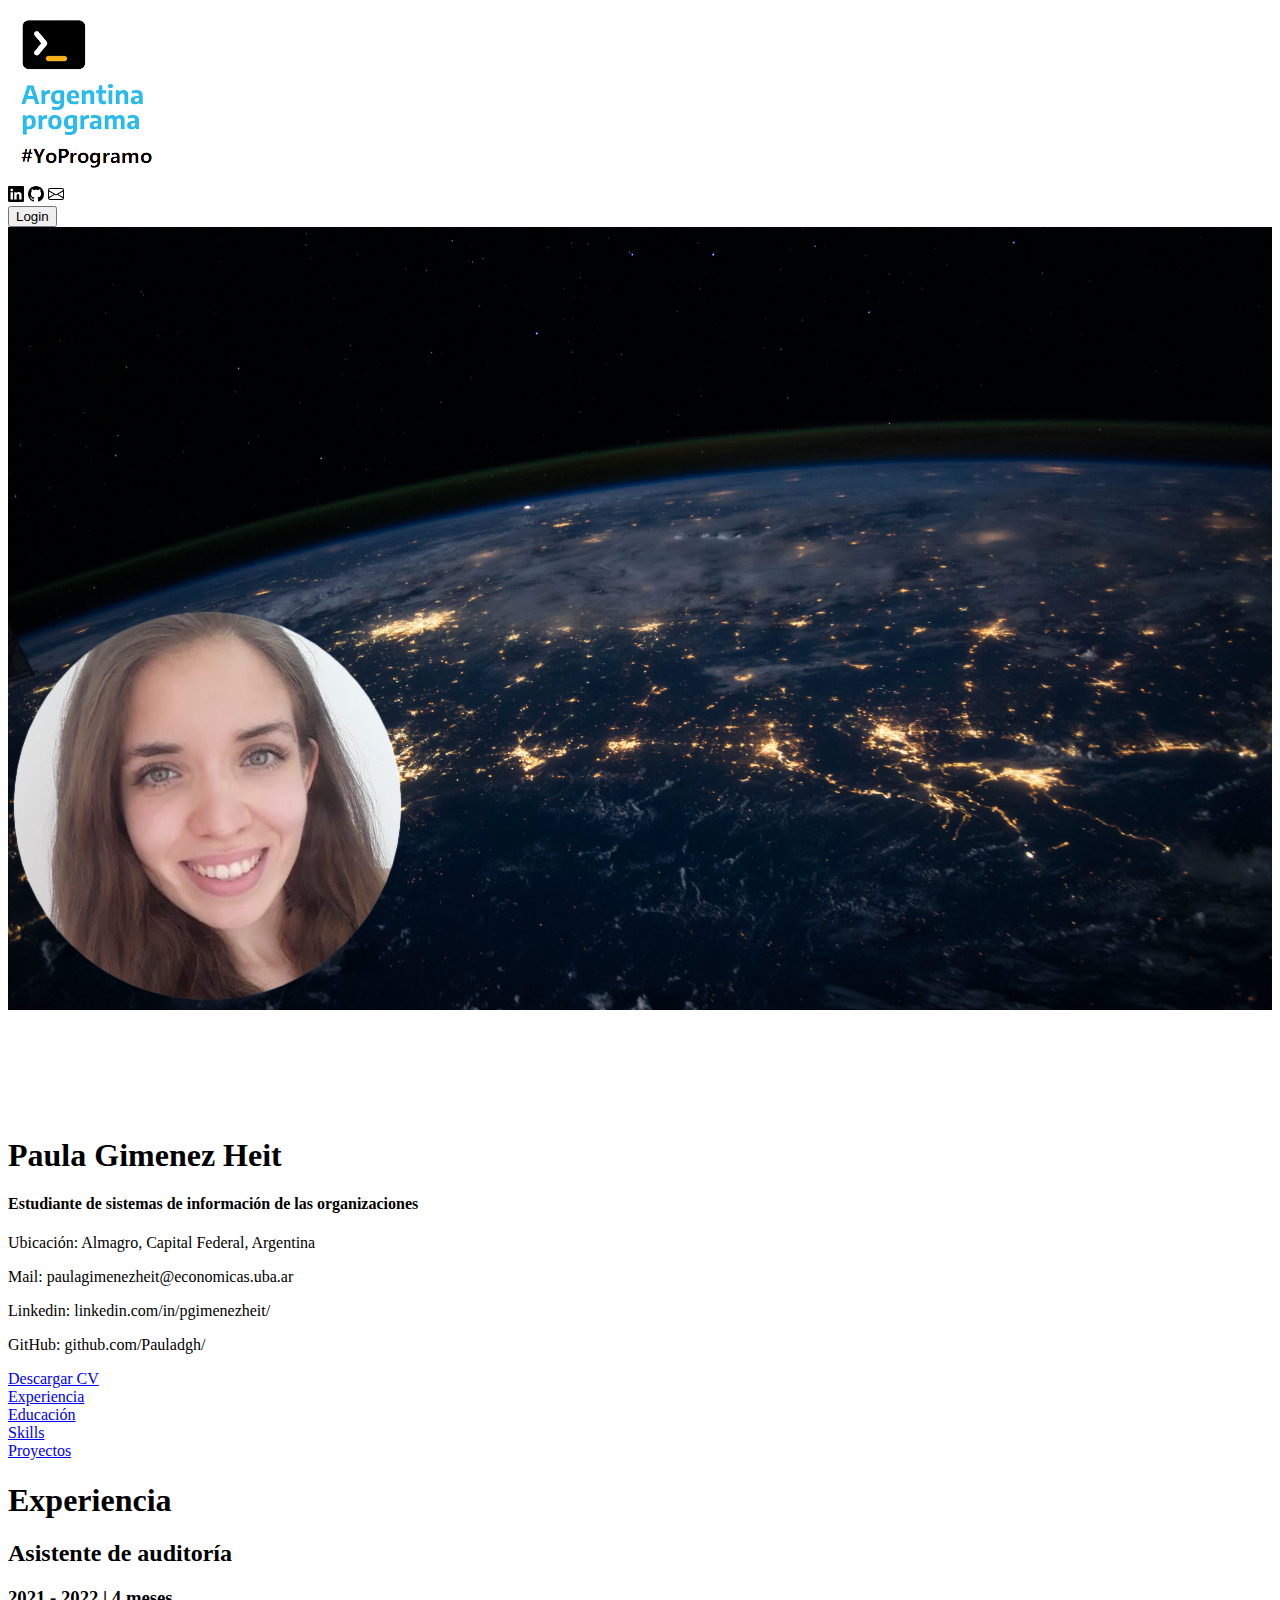
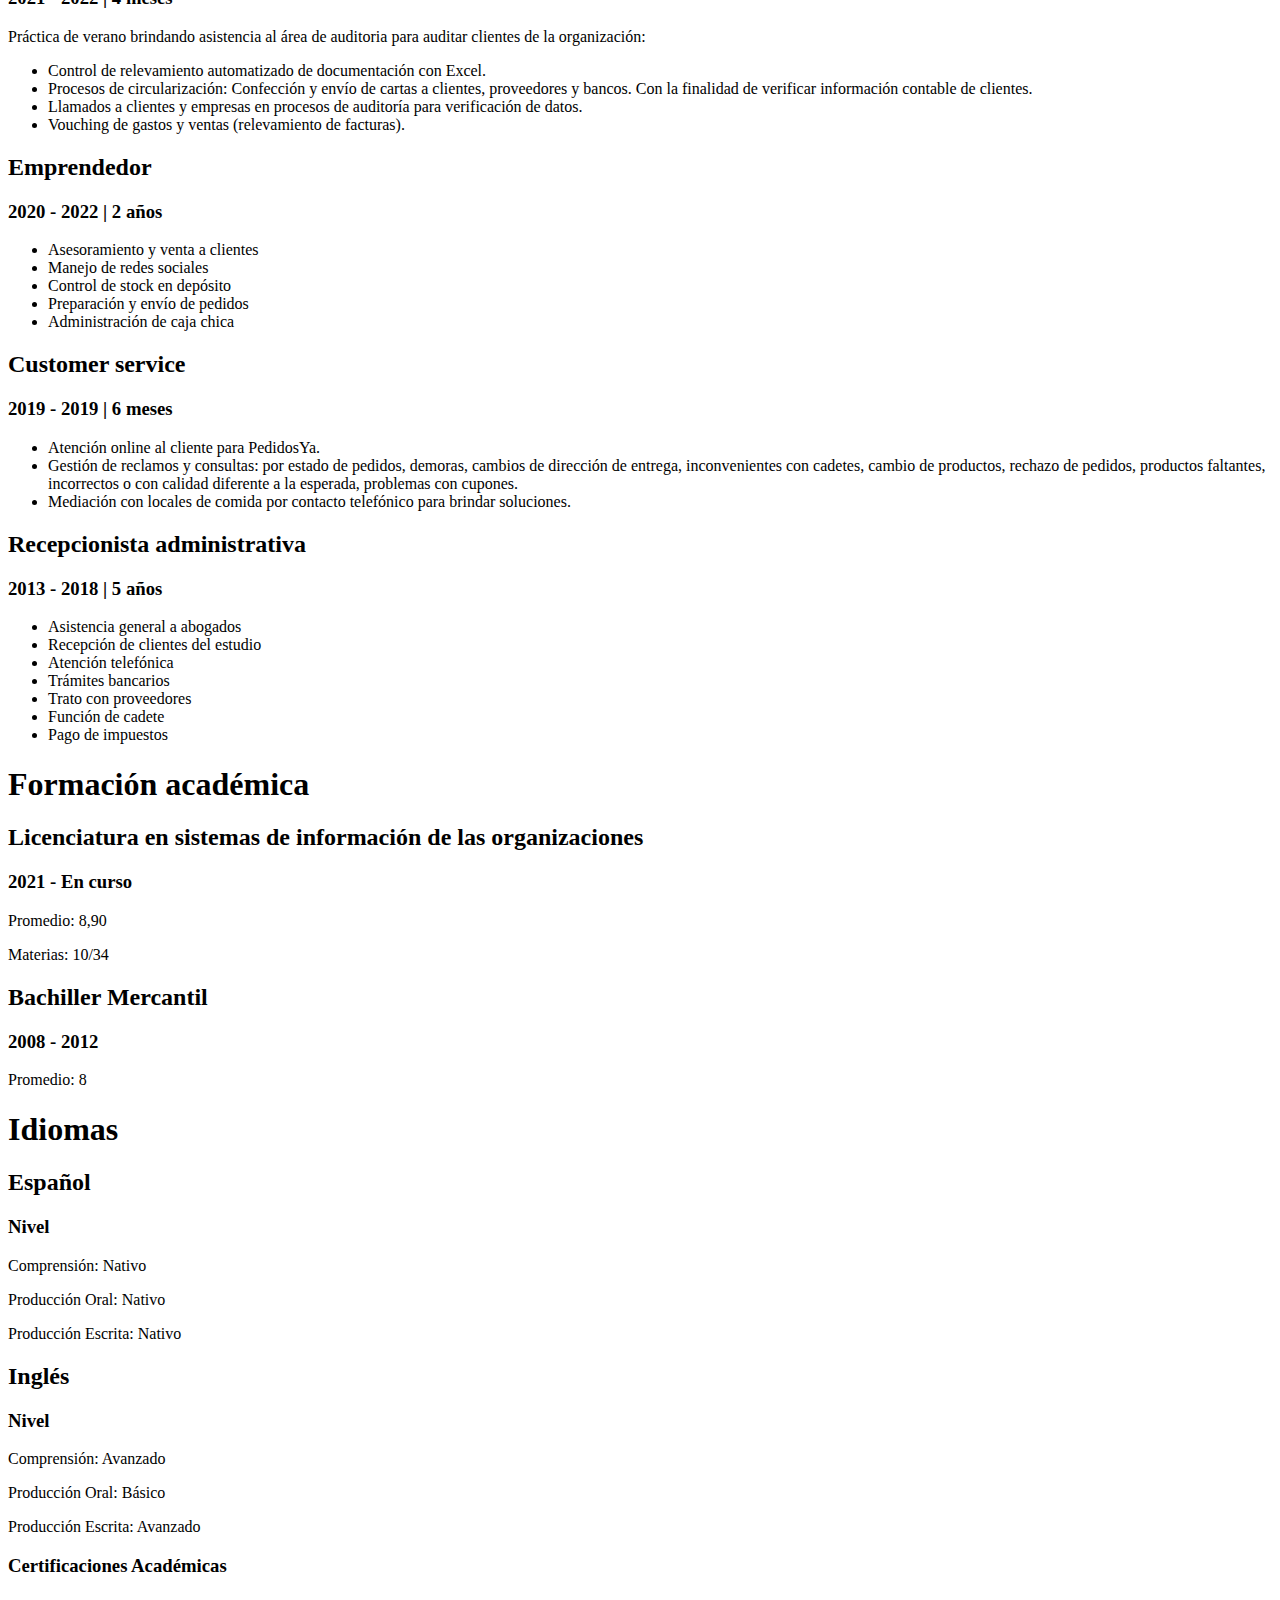
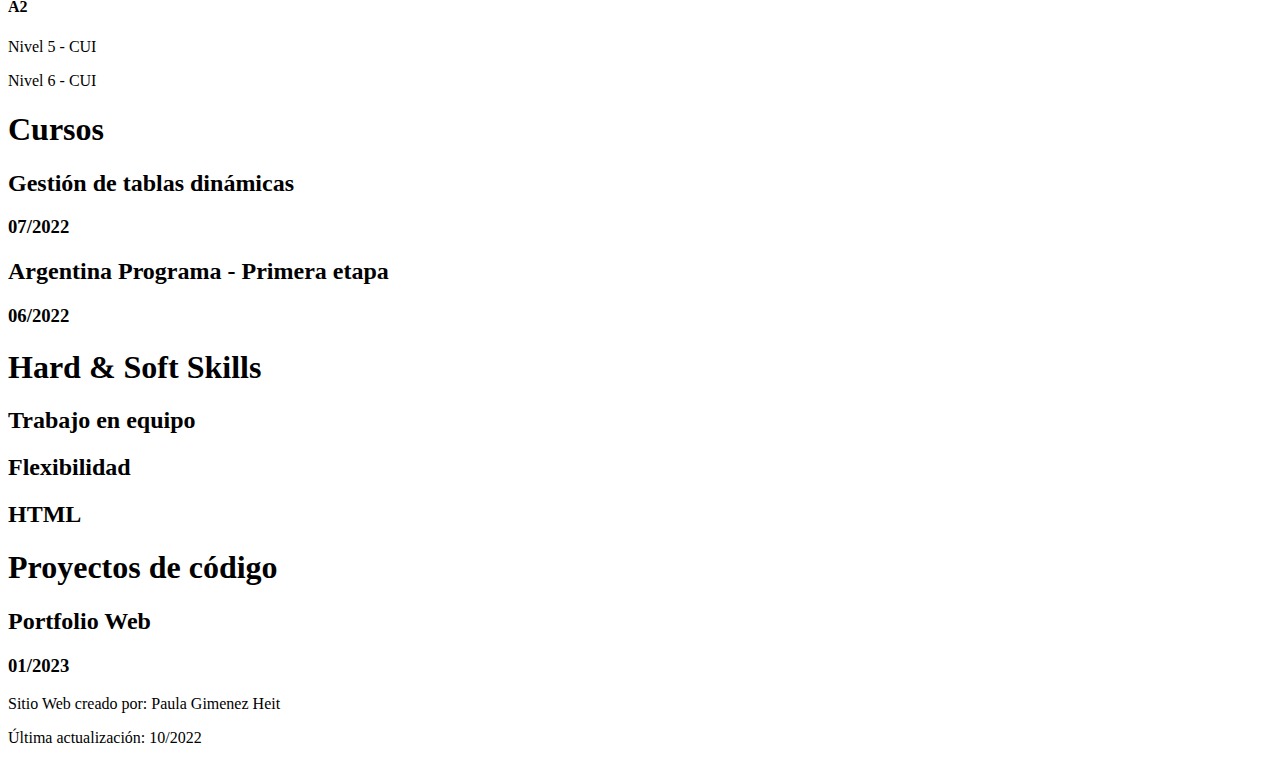
==== portfolio-frontEnd/index.html @ ee518eca "agreguÃe mas imagenes y orden" ====
<!DOCTYPE html>
<html lang="es">
    <head>
        <meta charset="UTF-8">
        <meta http-equiv="X-UA-Compatible" content="IE=edge">
        <meta name="viewport" content="width=device-width, initial-scale=1.0">
        <link href="https://cdn.jsdelivr.net/npm/bootstrap@5.1.3/dist/css/bootstrap.min.css" rel="stylesheet" integrity="sha384-1BmE4kWBq78iYhFldvKuhfTAU6auU8tT94WrHftjDbrCEXSU1oBoqyl2QvZ6jIW3" crossorigin="anonymous">
        <script src="https://cdn.jsdelivr.net/npm/bootstrap@5.1.3/dist/js/bootstrap.bundle.min.js" integrity="sha384-ka7Sk0Gln4gmtz2MlQnikT1wXgYsOg+OMhuP+IlRH9sENBO0LRn5q+8nbTov4+1p" crossorigin="anonymous"></script>
        <link rel="stylesheet" type="text/css" href="/portfolio-frontEnd/css/styles.css">
        <title>Paula Gimenez Heit</title>
    </head>
    <body>
        <header>
            <div class="container-fluid">
                <div class="row">
                    <div class="col-1"><img class="img-fluid" src="/portfolio-frontEnd/img/logoArgentinaPrograma.png" alt="logoArgentinaPrograma"></div>
                    <div class="col-9"></div>
                    <div class="col-1">
                        <a href="https://www.linkedin.com/in/pgimenezheit/"><img class="img-fluid" src="/portfolio-frontEnd/img/linkedinlogo.svg" alt="linkedinLogo"></a>
                        <a href="https://github.com/Pauladgh"><img class="img-fluid" src="/portfolio-frontEnd/img/githubLogo.svg" alt="githubLogo"></a>
                        <a href="mailto:paulagimenezheit@economicas.uba.ar"><img class="img-fluid" src="/portfolio-frontEnd/img/mailLogo.svg" alt="mailLogo"></a>
                    </div>
                    <div class="col-1"><button type="button" class="btn btn-outline-dark">Login</button></div>
                </div>
            </div>
            <div class="container-fluid" id="fondoDelHeader">
                <div class="row">
                    <div class="col-2"><img class="img-fluid" src="/portfolio-frontEnd/img/paulaGimenezHeitfotoDePerfil.png" alt="paulaGimenezHeitfotoDePerfil"></div>
                </div>
            </div>
            <div class="container-fluid">
                <div class="row">
                    <div class="col-2"><h1>Paula Gimenez Heit</h1></div>
                    <div class="col">
                            <h4>Estudiante de sistemas de información de las organizaciones</h4>
                            <p>Ubicación: Almagro, Capital Federal, Argentina</p>
                            <p>Mail: paulagimenezheit@economicas.uba.ar</p>
                            <p>Linkedin: linkedin.com/in/pgimenezheit/</p>
                            <p>GitHub: github.com/Pauladgh/</p> 
                            <a href="/portfolio-frontEnd/files/CV IT - Paula Gimenez Heit.pdf" target="_blank"> Descargar CV</a> 
                    </div>
                </div>
            </div>
        </header>
        <nav>
            <div class="container-fluid">
                <div class="row">
                    <div class="col"><a href="index.html#experiencia">Experiencia</a></div>
                    <div class="col"><a href="index.html#educacion">Educación</a></div>
                    <div class="col"><a href="index.html#skills">Skills</a></div>
                    <div class="col"><a href="index.html#proyectos">Proyectos</a></div>        
                </div>
            </div>
        </nav>
        <section>
            <div id="experiencia">
                <h1>Experiencia</h1>
                <article>
                    <h2>Asistente de auditoría</h2>
                    <h3>2021 - 2022 | 4 meses</h3>
                    <p>Práctica de verano brindando asistencia al área de auditoria para auditar clientes de la organización:
                    <ul>
                    <li>Control de relevamiento automatizado de documentación con Excel.</li> 
                    <li>Procesos de circularización: Confección y envío de cartas a clientes, proveedores y bancos. Con la finalidad de verificar información contable de clientes.</li>
                    <li>Llamados a clientes y empresas en procesos de auditoría para verificación de datos.</li> 
                    <li>Vouching de gastos y ventas (relevamiento de facturas).</li> 
                    </ul>
                    </p>
                </article>
                <article>
                    <h2>Emprendedor</h2>
                    <h3>2020 - 2022 | 2 años</h3>
                    <p>
                    <ul>
                        <li>Asesoramiento y venta a clientes</li>
                        <li>Manejo de redes sociales</li>
                        <li>Control de stock en depósito</li>
                        <li>Preparación y envío de pedidos</li>
                        <li>Administración de caja chica</li>
                    </ul>
                    </p>
                </article>
                <article>
                    <h2>Customer service</h2>
                    <h3>2019 - 2019 | 6 meses</h3>
                    <p>
                    <ul>
                        <li>Atención online al cliente para PedidosYa. </li> 
                        <li>Gestión de reclamos y consultas: por estado de pedidos, demoras, cambios de dirección de entrega, inconvenientes con cadetes, cambio de productos, rechazo de pedidos, productos faltantes, incorrectos o con calidad diferente a la esperada, problemas con cupones. </li>
                        <li>Mediación con locales de comida por contacto telefónico para brindar soluciones.</li>
                    </ul>
                    </p>
                </article>
                <article>
                    <h2>Recepcionista administrativa</h2>
                    <h3>2013 - 2018 | 5 años</h3>
                    <p>
                    <ul>
                        <li>Asistencia general a abogados</li>
                        <li>Recepción de clientes del estudio</li>
                        <li>Atención telefónica</li>
                        <li>Trámites bancarios</li>
                        <li>Trato con proveedores</li>
                        <li>Función de cadete</li>
                        <li>Pago de impuestos</li>
                    </ul>
                    </p>
                </article>
            </div>
            <div id="educacion">
                <h1>Formación académica</h1>
                    <article>
                        <h2>Licenciatura en sistemas de información de las organizaciones</h2>
                            <h3>2021 - En curso</h3>
                            <p>Promedio: 8,90</p>
                            <p>Materias: 10/34</p>
                    </article>
                    <article>
                        <h2>Bachiller Mercantil</h2>
                            <h3>2008 - 2012</h3>
                            <p>Promedio: 8</p>
                    </article>
                <h1>Idiomas</h1>
                    <article>
                        <h2>Español</h2>
                            <h3>Nivel</h3>
                                <p>Comprensión: Nativo</p>
                                <p>Producción Oral: Nativo</p>
                                <p>Producción Escrita: Nativo</p>
                    </article>
                    <article>
                        <h2>Inglés</h2>
                            <h3>Nivel</h3>
                                <p>Comprensión: Avanzado</p>
                                <p>Producción Oral: Básico</p>
                                <p>Producción Escrita: Avanzado</p>
                            <h3>Certificaciones Académicas</h3>
                                <h4>A2</h4>
                                <p>Nivel 5 - CUI</p>
                                <p>Nivel 6 - CUI</p>
                    </article>
                <h1>Cursos</h1>
                    <article>
                        <h2>Gestión de tablas dinámicas</h2>
                        <h3>07/2022</h3>
                    </article>
                    <article>
                        <h2>Argentina Programa - Primera etapa</h2>
                        <h3>06/2022</h3>
                    </article>
            </div>
            <div id="skills">
                <h1>Hard & Soft Skills</h1>
                <article>
                    <h2>Trabajo en equipo</h2>
                    <h2>Flexibilidad</h2>
                    <h2>HTML</h2>
                </article>
            </div>
            <div id="proyectos">
                    <h1>Proyectos de código</h1>
                    <article>
                        <h2>Portfolio Web</h2>
                        <h3>01/2023</h3>
                    </article>
            </div>
        </section>
        <footer>
            <p>Sitio Web creado por: Paula Gimenez Heit</p>
            <p>Última actualización: 10/2022</p>
        </footer>
    </body>
</html>
---- portfolio-frontEnd/css/styles.css ----
#fondoDelHeader {
    background-image: url("/portfolio-frontEnd/img/fondoDeCabecera.jpg");
    background-size: cover;
    background-repeat: no-repeat;
    background-position: 0%;
    padding-top: 30%;
    margin-bottom: 10%;
}
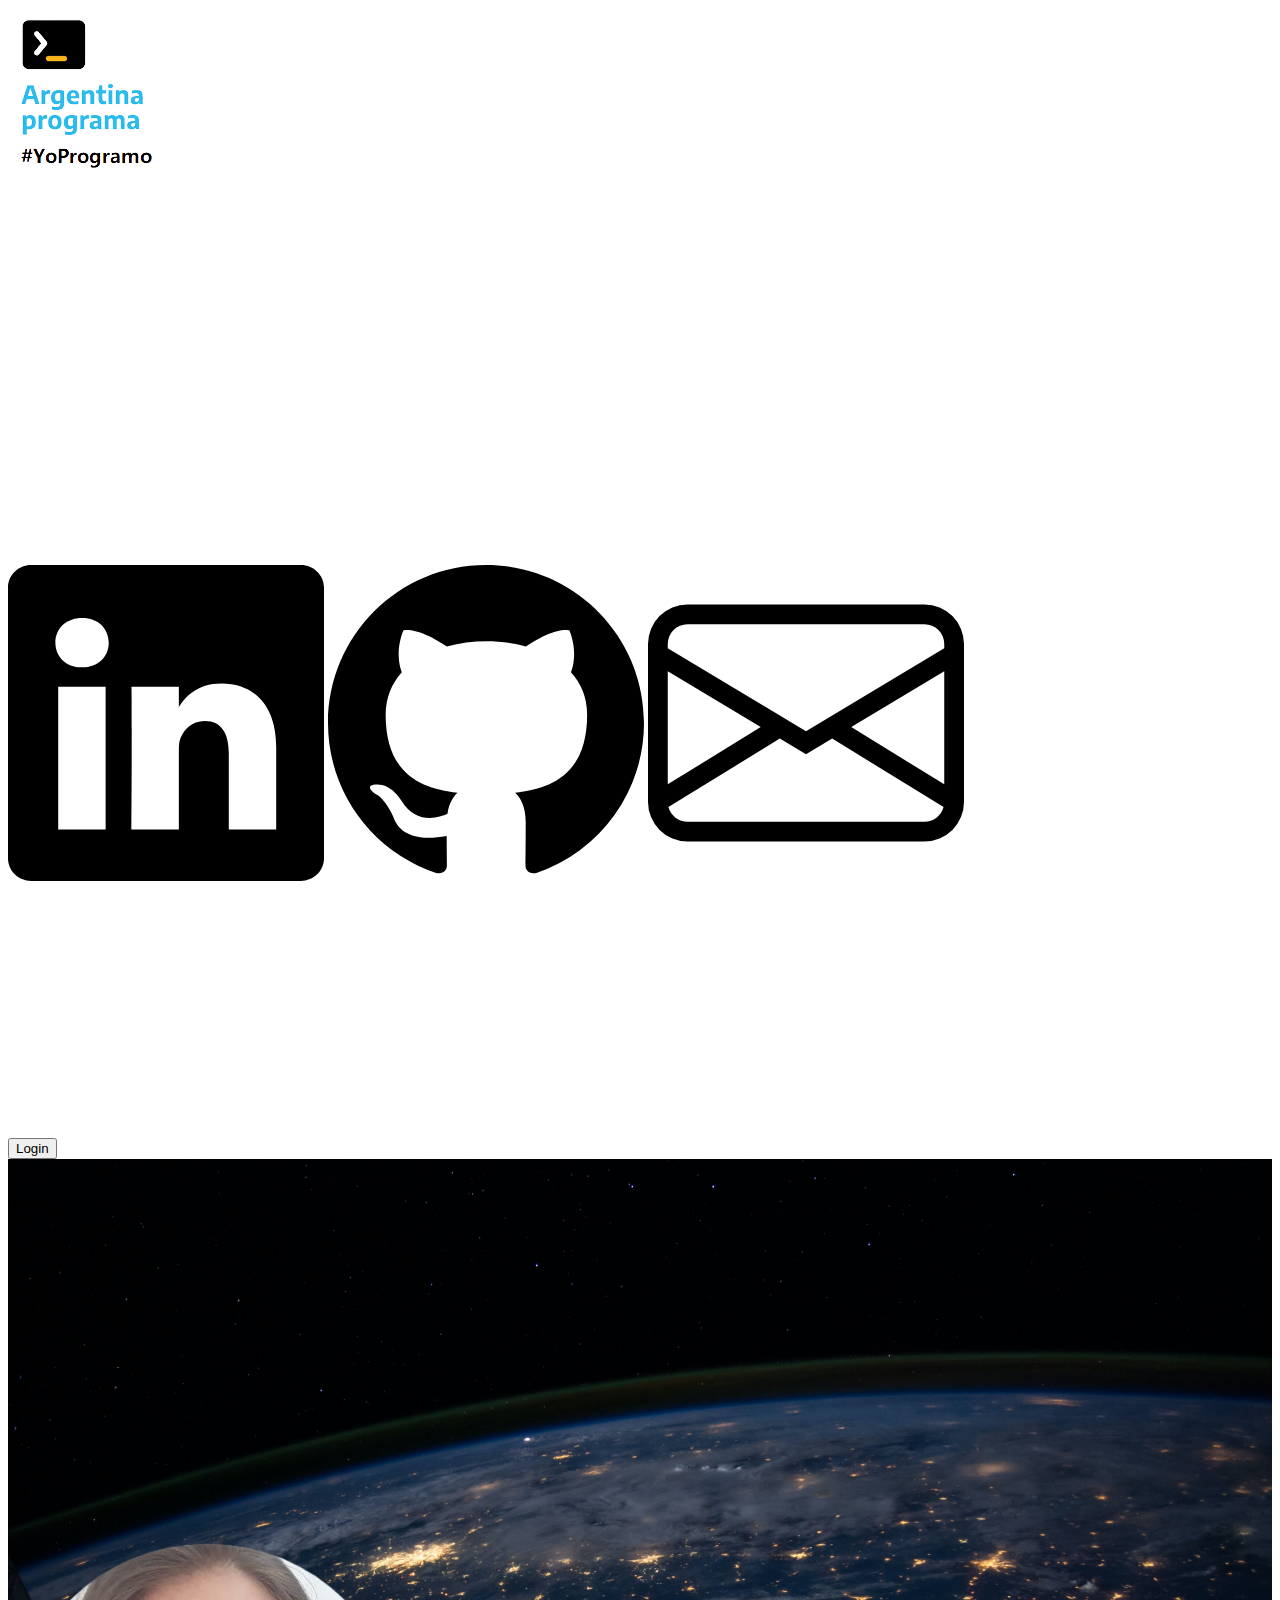
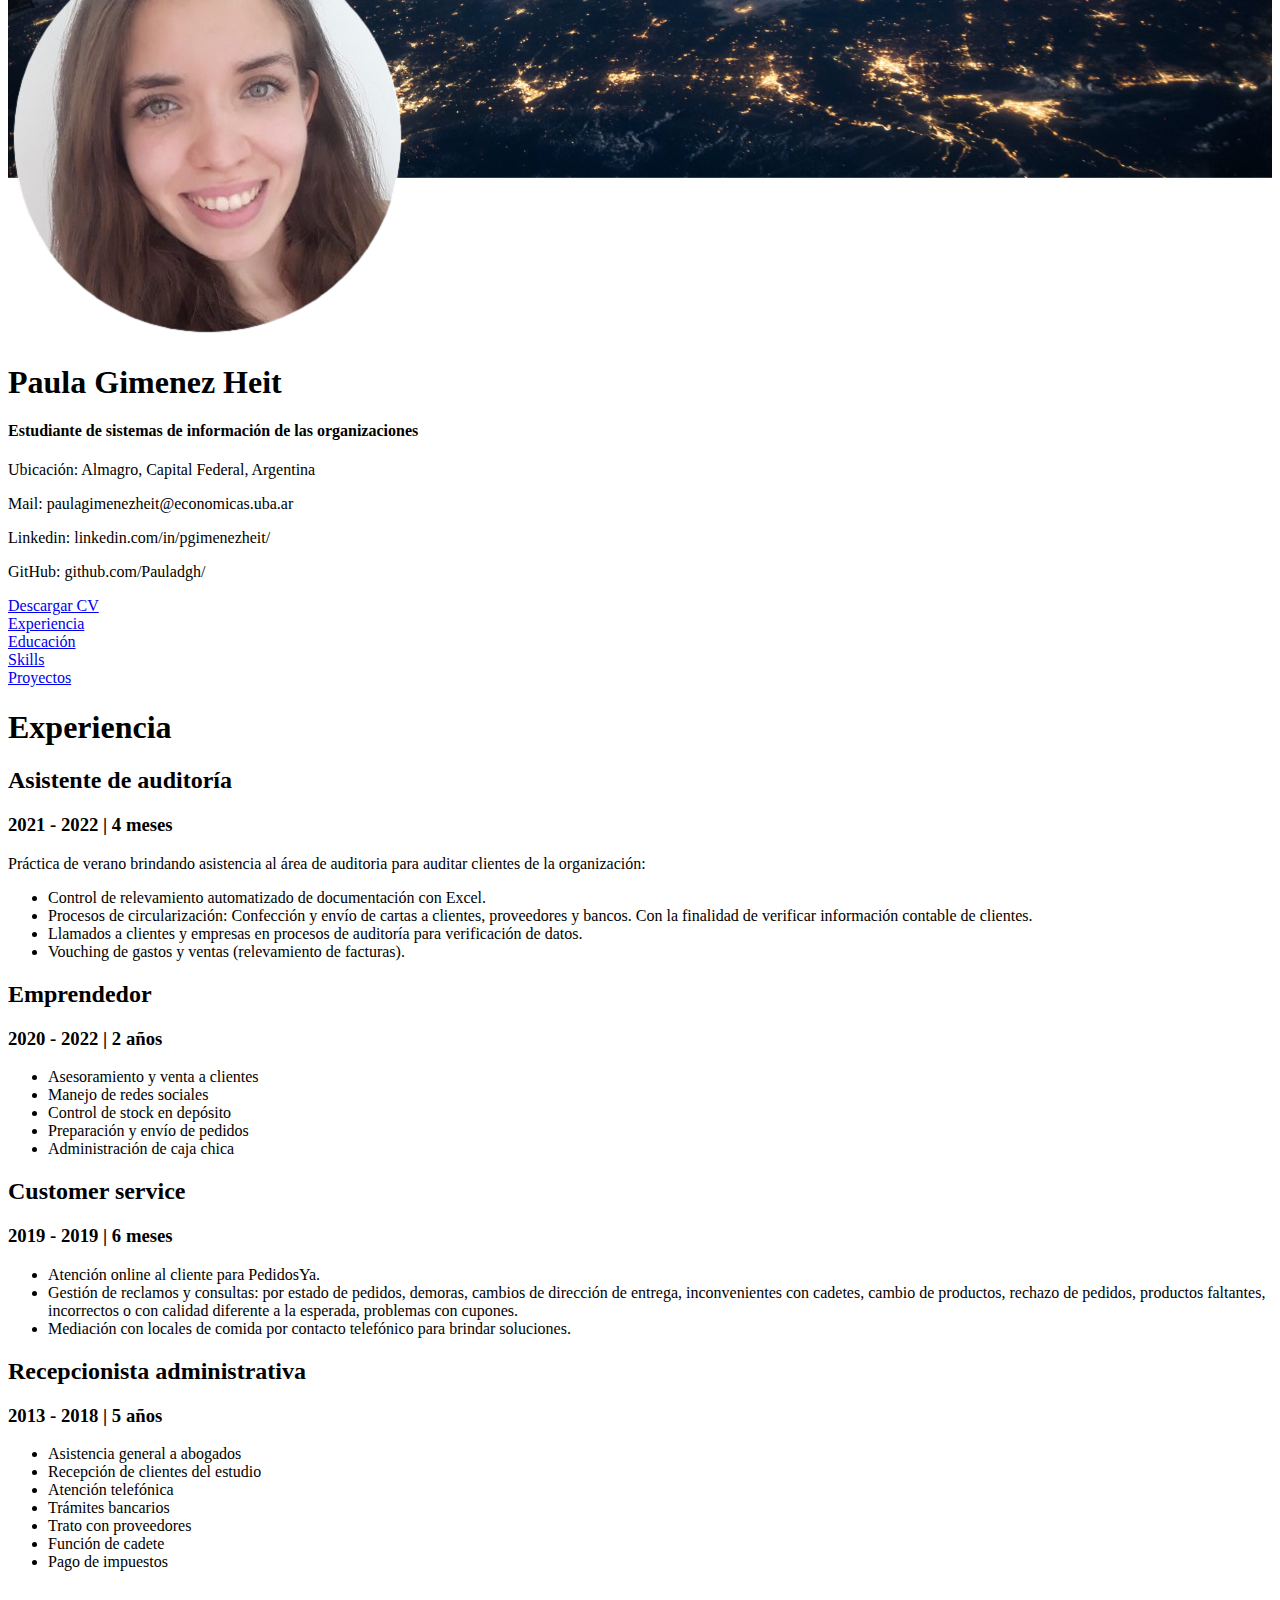
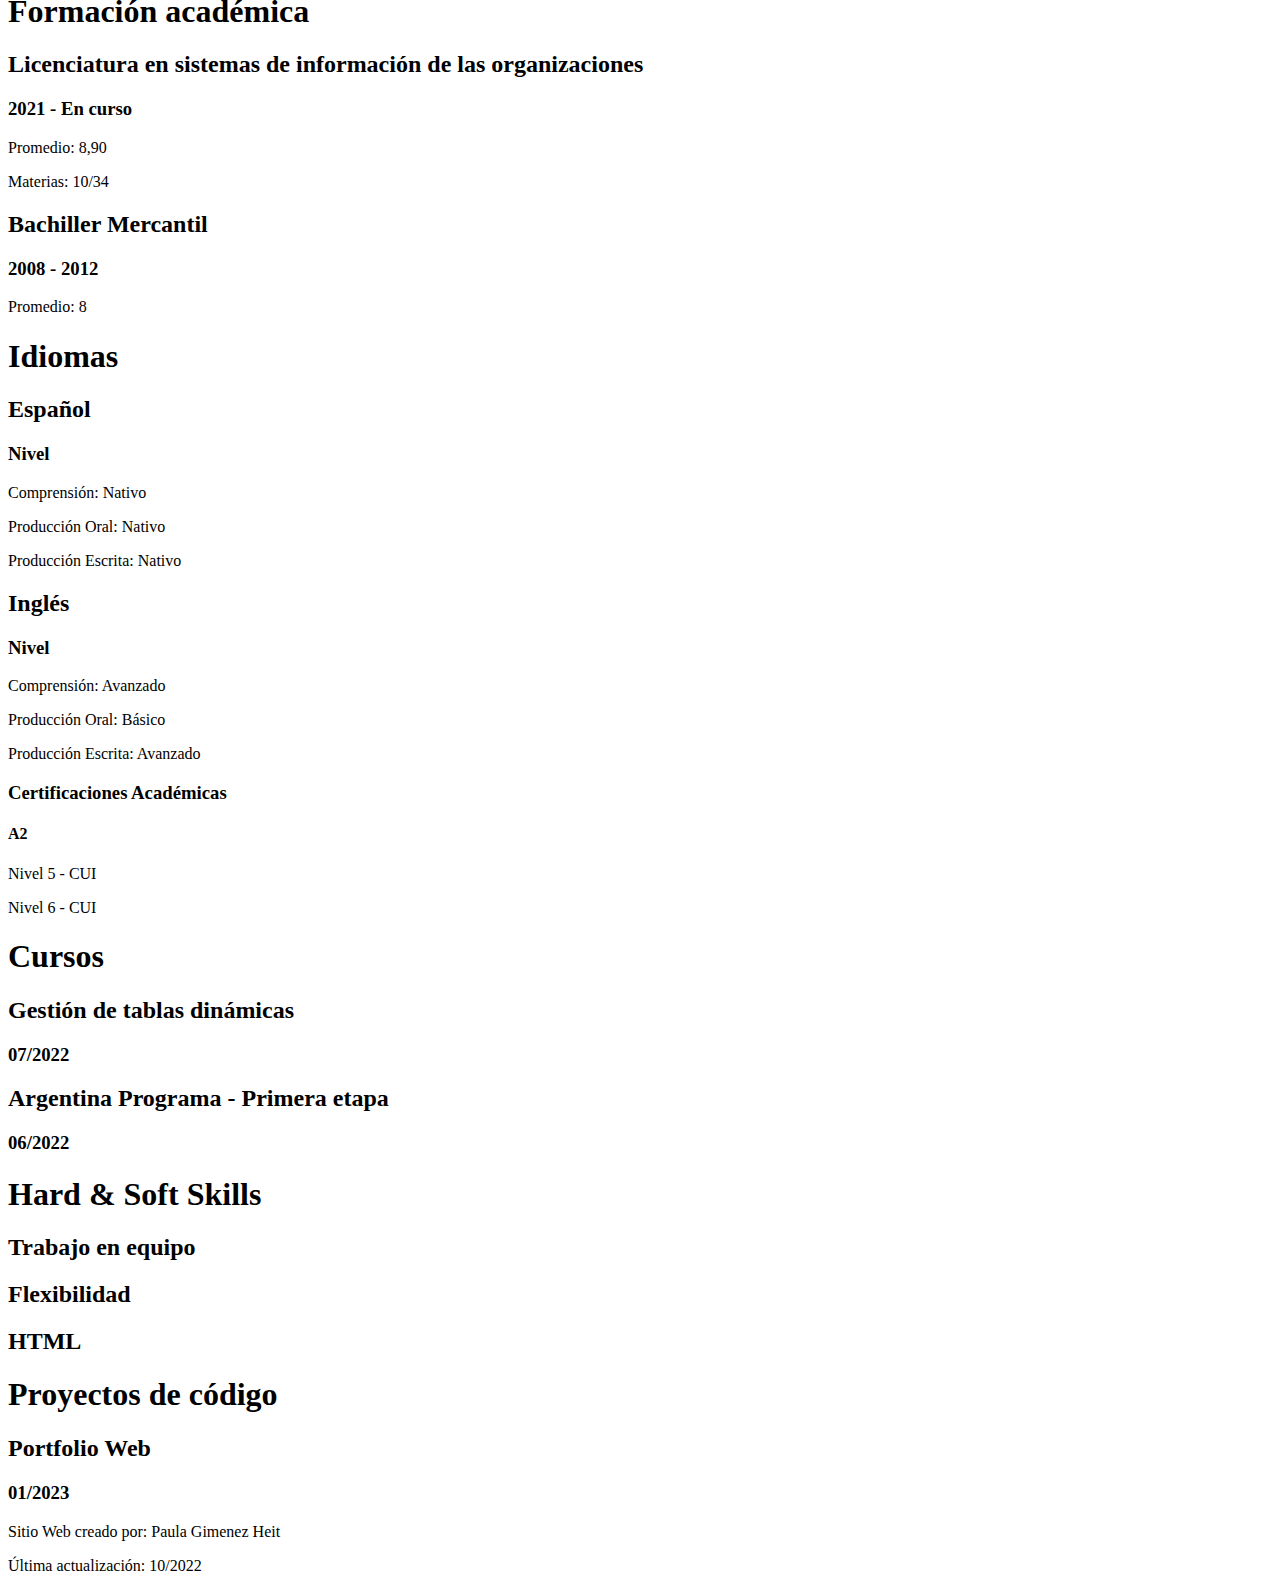
==== commit 8c6e0866: "acomodÃe iconos header" ====
--- a/portfolio-frontEnd/index.html
+++ b/portfolio-frontEnd/index.html
@@ -16,11 +16,11 @@
                     <div class="col-1"><img class="img-fluid" src="/portfolio-frontEnd/img/logoArgentinaPrograma.png" alt="logoArgentinaPrograma"></div>
                     <div class="col-9"></div>
                     <div class="col-1">
-                        <a href="https://www.linkedin.com/in/pgimenezheit/"><img class="img-fluid" src="/portfolio-frontEnd/img/linkedinlogo.svg" alt="linkedinLogo"></a>
-                        <a href="https://github.com/Pauladgh"><img class="img-fluid" src="/portfolio-frontEnd/img/githubLogo.svg" alt="githubLogo"></a>
-                        <a href="mailto:paulagimenezheit@economicas.uba.ar"><img class="img-fluid" src="/portfolio-frontEnd/img/mailLogo.svg" alt="mailLogo"></a>
+                        <a href="https://www.linkedin.com/in/pgimenezheit/"><img class="icono" src="/portfolio-frontEnd/img/linkedinlogo.svg" alt="linkedinLogo"></a>
+                        <a href="https://github.com/Pauladgh"><img class="icono" src="/portfolio-frontEnd/img/githubLogo.svg" alt="githubLogo"></a>
+                        <a href="mailto:paulagimenezheit@economicas.uba.ar"><img class="icono" src="/portfolio-frontEnd/img/mailLogo.svg" alt="mailLogo"></a>
                     </div>
-                    <div class="col-1"><button type="button" class="btn btn-outline-dark">Login</button></div>
+                    <div class="col-1"><button type="button" class="btn btn-outline-dark" id="botonlogin">Login</button></div>
                 </div>
             </div>
             <div class="container-fluid" id="fondoDelHeader">
@@ -37,7 +37,7 @@
                             <p>Mail: paulagimenezheit@economicas.uba.ar</p>
                             <p>Linkedin: linkedin.com/in/pgimenezheit/</p>
                             <p>GitHub: github.com/Pauladgh/</p> 
-                            <a href="/portfolio-frontEnd/files/CV IT - Paula Gimenez Heit.pdf" target="_blank"> Descargar CV</a> 
+                            <a href="/portfolio-frontEnd/files/CV - Paula Gimenez Heit.pdf" target="_blank"> Descargar CV</a> 
                     </div>
                 </div>
             </div>
--- a/portfolio-frontEnd/css/styles.css
+++ b/portfolio-frontEnd/css/styles.css
@@ -2,7 +2,15 @@
     background-image: url("/portfolio-frontEnd/img/fondoDeCabecera.jpg");
     background-size: cover;
     background-repeat: no-repeat;
-    background-position: 0%;
+    background-position: 100%;
     padding-top: 30%;
-    margin-bottom: 10%;
+}
+
+.icono {
+    width: 25%;
+    margin-top: 30%;
+}
+
+.btn {
+    margin-top: 20%;
 }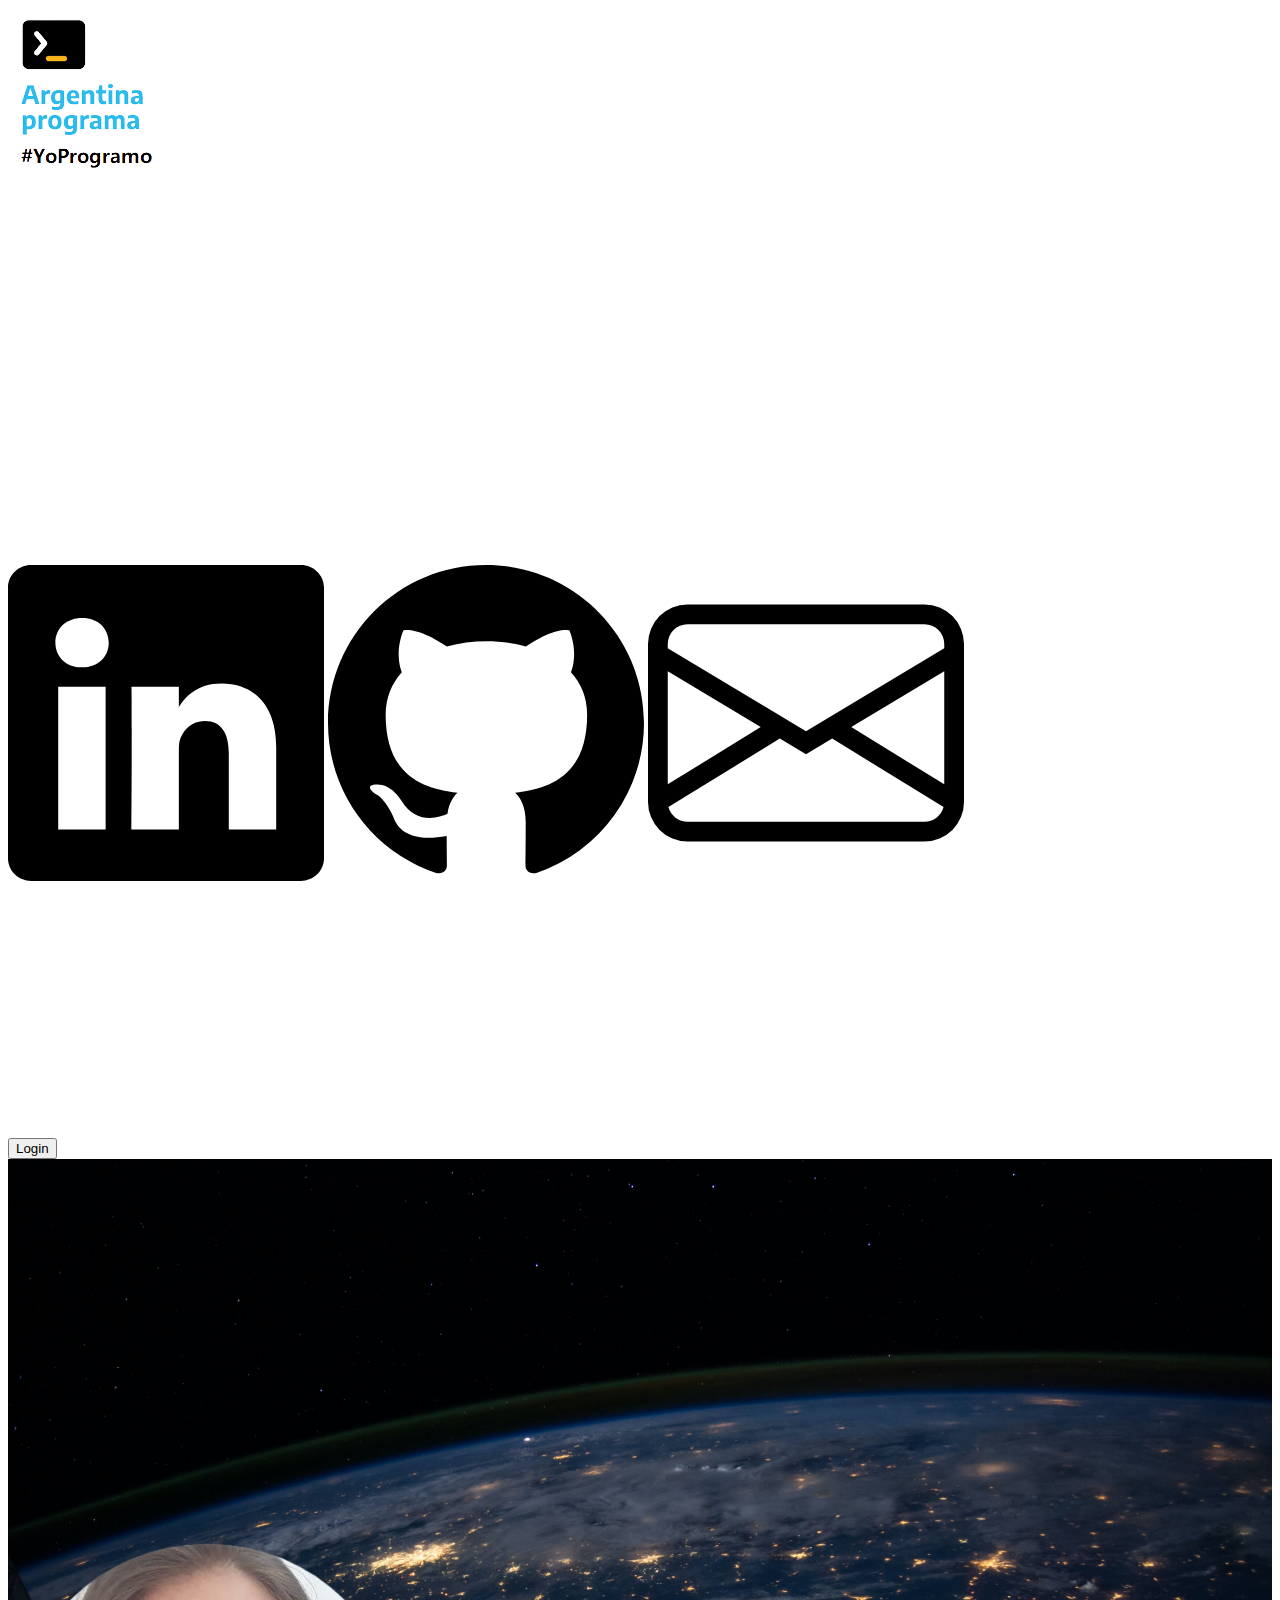
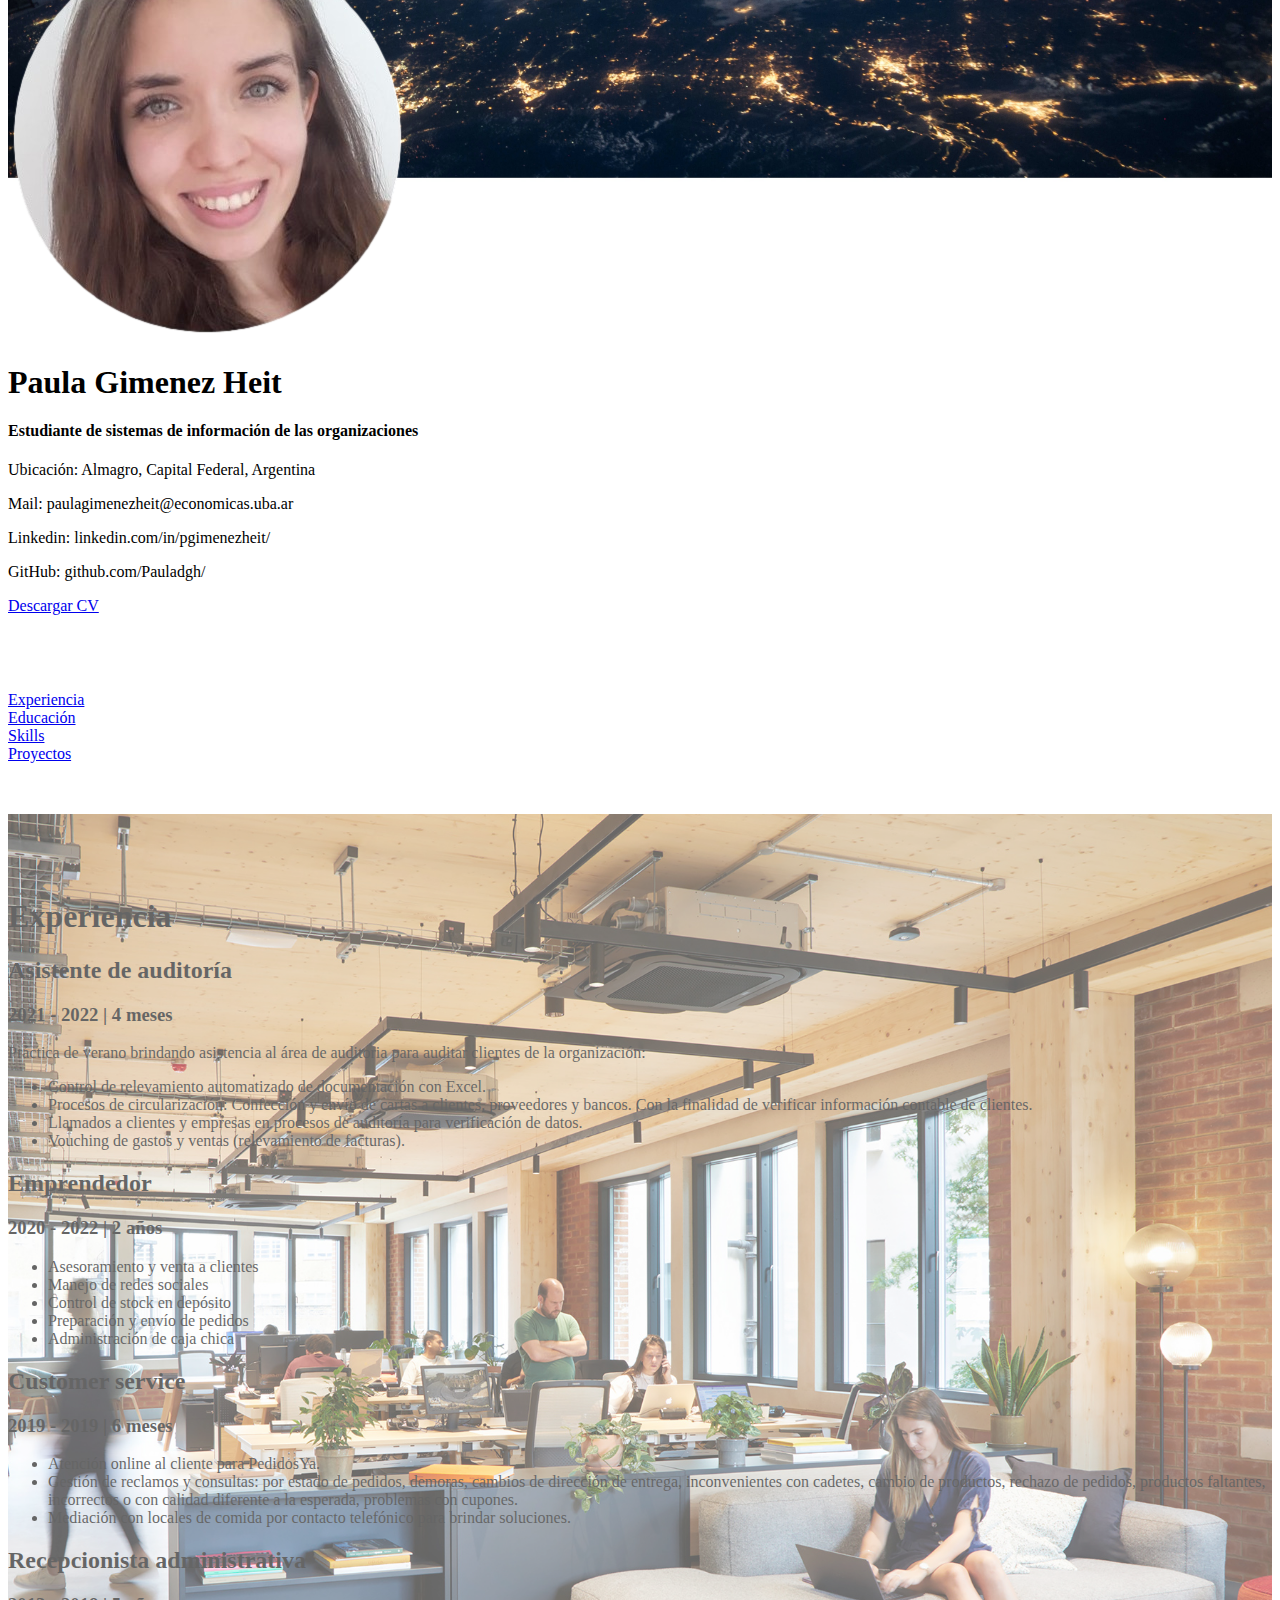
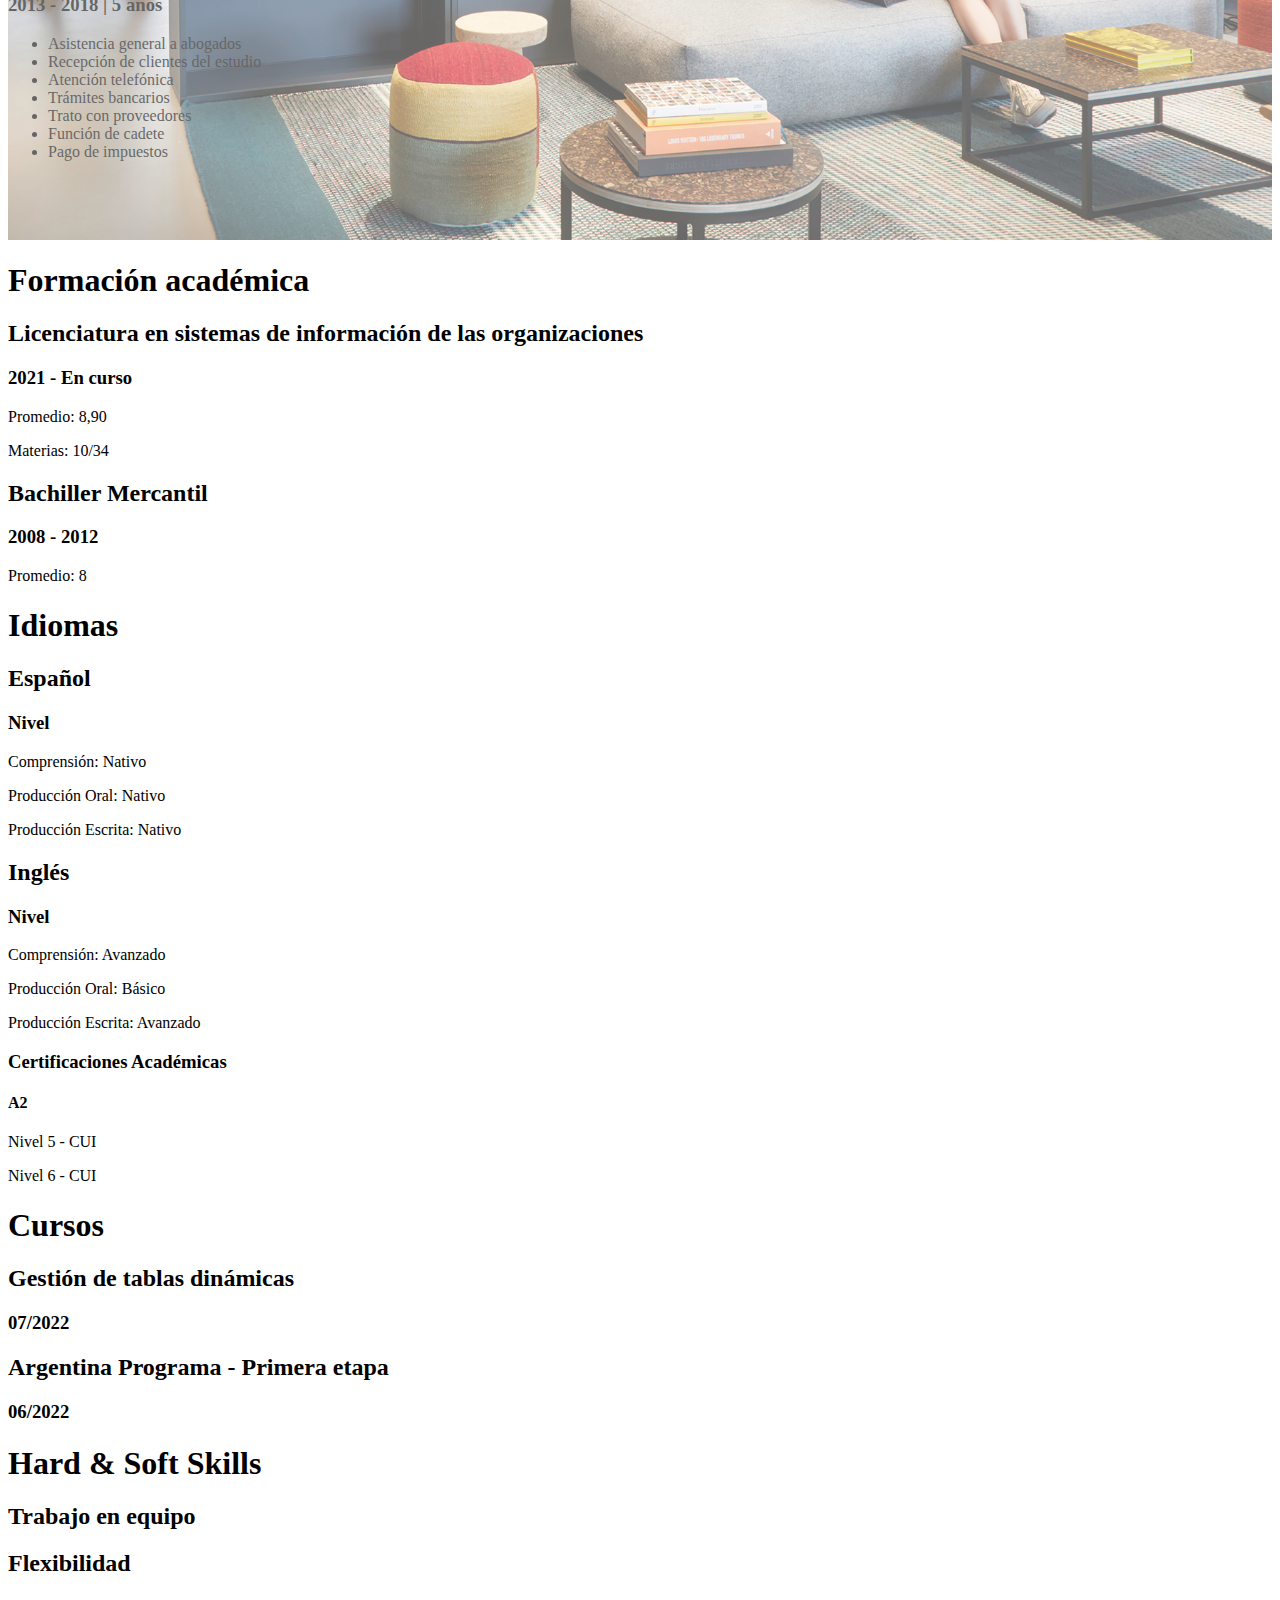
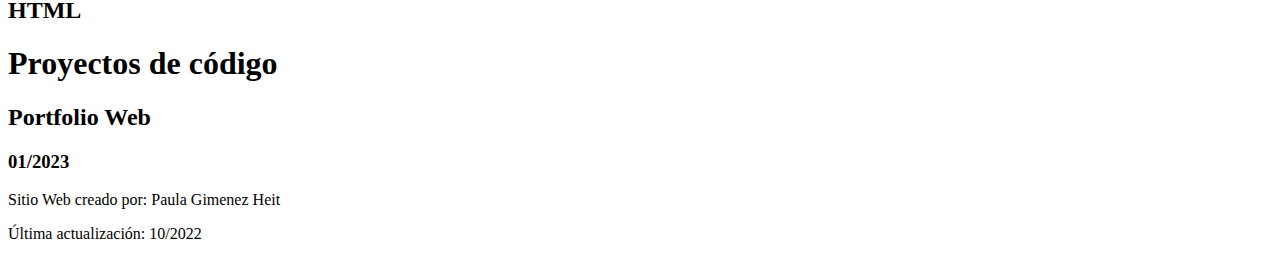
==== commit 33e2ff7f: "agregue mas fondos pero necesito mejorar la opacidad" ====
--- a/portfolio-frontEnd/index.html
+++ b/portfolio-frontEnd/index.html
@@ -28,7 +28,7 @@
                     <div class="col-2"><img class="img-fluid" src="/portfolio-frontEnd/img/paulaGimenezHeitfotoDePerfil.png" alt="paulaGimenezHeitfotoDePerfil"></div>
                 </div>
             </div>
-            <div class="container-fluid">
+            <div class="container-fluid" id="presentacion">
                 <div class="row">
                     <div class="col-2"><h1>Paula Gimenez Heit</h1></div>
                     <div class="col">
@@ -53,101 +53,133 @@
             </div>
         </nav>
         <section>
-            <div id="experiencia">
-                <h1>Experiencia</h1>
-                <article>
-                    <h2>Asistente de auditoría</h2>
-                    <h3>2021 - 2022 | 4 meses</h3>
-                    <p>Práctica de verano brindando asistencia al área de auditoria para auditar clientes de la organización:
-                    <ul>
-                    <li>Control de relevamiento automatizado de documentación con Excel.</li> 
-                    <li>Procesos de circularización: Confección y envío de cartas a clientes, proveedores y bancos. Con la finalidad de verificar información contable de clientes.</li>
-                    <li>Llamados a clientes y empresas en procesos de auditoría para verificación de datos.</li> 
-                    <li>Vouching de gastos y ventas (relevamiento de facturas).</li> 
-                    </ul>
-                    </p>
-                </article>
-                <article>
-                    <h2>Emprendedor</h2>
-                    <h3>2020 - 2022 | 2 años</h3>
-                    <p>
-                    <ul>
-                        <li>Asesoramiento y venta a clientes</li>
-                        <li>Manejo de redes sociales</li>
-                        <li>Control de stock en depósito</li>
-                        <li>Preparación y envío de pedidos</li>
-                        <li>Administración de caja chica</li>
-                    </ul>
-                    </p>
-                </article>
-                <article>
-                    <h2>Customer service</h2>
-                    <h3>2019 - 2019 | 6 meses</h3>
-                    <p>
-                    <ul>
-                        <li>Atención online al cliente para PedidosYa. </li> 
-                        <li>Gestión de reclamos y consultas: por estado de pedidos, demoras, cambios de dirección de entrega, inconvenientes con cadetes, cambio de productos, rechazo de pedidos, productos faltantes, incorrectos o con calidad diferente a la esperada, problemas con cupones. </li>
-                        <li>Mediación con locales de comida por contacto telefónico para brindar soluciones.</li>
-                    </ul>
-                    </p>
-                </article>
-                <article>
-                    <h2>Recepcionista administrativa</h2>
-                    <h3>2013 - 2018 | 5 años</h3>
-                    <p>
-                    <ul>
-                        <li>Asistencia general a abogados</li>
-                        <li>Recepción de clientes del estudio</li>
-                        <li>Atención telefónica</li>
-                        <li>Trámites bancarios</li>
-                        <li>Trato con proveedores</li>
-                        <li>Función de cadete</li>
-                        <li>Pago de impuestos</li>
-                    </ul>
-                    </p>
-                </article>
-            </div>
-            <div id="educacion">
-                <h1>Formación académica</h1>
-                    <article>
-                        <h2>Licenciatura en sistemas de información de las organizaciones</h2>
-                            <h3>2021 - En curso</h3>
-                            <p>Promedio: 8,90</p>
-                            <p>Materias: 10/34</p>
-                    </article>
-                    <article>
-                        <h2>Bachiller Mercantil</h2>
-                            <h3>2008 - 2012</h3>
-                            <p>Promedio: 8</p>
-                    </article>
-                <h1>Idiomas</h1>
-                    <article>
-                        <h2>Español</h2>
-                            <h3>Nivel</h3>
-                                <p>Comprensión: Nativo</p>
-                                <p>Producción Oral: Nativo</p>
-                                <p>Producción Escrita: Nativo</p>
-                    </article>
-                    <article>
-                        <h2>Inglés</h2>
-                            <h3>Nivel</h3>
-                                <p>Comprensión: Avanzado</p>
-                                <p>Producción Oral: Básico</p>
-                                <p>Producción Escrita: Avanzado</p>
-                            <h3>Certificaciones Académicas</h3>
-                                <h4>A2</h4>
-                                <p>Nivel 5 - CUI</p>
-                                <p>Nivel 6 - CUI</p>
-                    </article>
-                <h1>Cursos</h1>
-                    <article>
-                        <h2>Gestión de tablas dinámicas</h2>
-                        <h3>07/2022</h3>
-                    </article>
-                    <article>
-                        <h2>Argentina Programa - Primera etapa</h2>
-                        <h3>06/2022</h3>
-                    </article>
+            <div class="container-fluid" id="experiencia">
+                <div class="row">
+                    <div class="col"><h1>Experiencia</h1></div> 
+                </div>
+                <div class="row">
+                    <div class="col">
+                        <article>
+                            <h2>Asistente de auditoría</h2>
+                            <h3>2021 - 2022 | 4 meses</h3>
+                            <p>Práctica de verano brindando asistencia al área de auditoria para auditar clientes de la organización:
+                            <ul>
+                            <li>Control de relevamiento automatizado de documentación con Excel.</li> 
+                            <li>Procesos de circularización: Confección y envío de cartas a clientes, proveedores y bancos. Con la finalidad de verificar información contable de clientes.</li>
+                            <li>Llamados a clientes y empresas en procesos de auditoría para verificación de datos.</li> 
+                            <li>Vouching de gastos y ventas (relevamiento de facturas).</li> 
+                            </ul>
+                            </p>
+                        </article>
+                        <article>
+                            <h2>Emprendedor</h2>
+                            <h3>2020 - 2022 | 2 años</h3>
+                            <p>
+                            <ul>
+                                <li>Asesoramiento y venta a clientes</li>
+                                <li>Manejo de redes sociales</li>
+                                <li>Control de stock en depósito</li>
+                                <li>Preparación y envío de pedidos</li>
+                                <li>Administración de caja chica</li>
+                            </ul>
+                            </p>
+                        </article>
+                    </div>
+                    <div class="col">
+                        <article>
+                            <h2>Customer service</h2>
+                            <h3>2019 - 2019 | 6 meses</h3>
+                            <p>
+                            <ul>
+                                <li>Atención online al cliente para PedidosYa. </li> 
+                                <li>Gestión de reclamos y consultas: por estado de pedidos, demoras, cambios de dirección de entrega, inconvenientes con cadetes, cambio de productos, rechazo de pedidos, productos faltantes, incorrectos o con calidad diferente a la esperada, problemas con cupones. </li>
+                                <li>Mediación con locales de comida por contacto telefónico para brindar soluciones.</li>
+                            </ul>
+                            </p>
+                        </article>
+                        <article>
+                            <h2>Recepcionista administrativa</h2>
+                            <h3>2013 - 2018 | 5 años</h3>
+                            <p>
+                            <ul>
+                                <li>Asistencia general a abogados</li>
+                                <li>Recepción de clientes del estudio</li>
+                                <li>Atención telefónica</li>
+                                <li>Trámites bancarios</li>
+                                <li>Trato con proveedores</li>
+                                <li>Función de cadete</li>
+                                <li>Pago de impuestos</li>
+                            </ul>
+                            </p>
+                        </article>
+                    </div>
+                </div>
+            </div>
+            <div class="container-flui" id="educacion">
+                <div class="row">
+                    <div class="col"><h1>Formación académica</h1></div>
+                </div>
+                <div class="row">
+                    <div class="col">
+                            <article>
+                                <h2>Licenciatura en sistemas de información de las organizaciones</h2>
+                                    <h3>2021 - En curso</h3>
+                                    <p>Promedio: 8,90</p>
+                                    <p>Materias: 10/34</p>
+                            </article>
+                    </div>
+                    <div class="col">
+                        <article>
+                            <h2>Bachiller Mercantil</h2>
+                                <h3>2008 - 2012</h3>
+                                <p>Promedio: 8</p>
+                        </article>
+                    </div>
+                </div>
+                <div class="row">
+                    <div class="col"><h1>Idiomas</h1></div>
+                </div>
+                <div class="row">
+                    <div class="col">
+                            <article>
+                                <h2>Español</h2>
+                                    <h3>Nivel</h3>
+                                        <p>Comprensión: Nativo</p>
+                                        <p>Producción Oral: Nativo</p>
+                                        <p>Producción Escrita: Nativo</p>
+                            </article>
+                    </div>
+                    <div class="col">
+                        <article>
+                            <h2>Inglés</h2>
+                                <h3>Nivel</h3>
+                                    <p>Comprensión: Avanzado</p>
+                                    <p>Producción Oral: Básico</p>
+                                    <p>Producción Escrita: Avanzado</p>
+                                <h3>Certificaciones Académicas</h3>
+                                    <h4>A2</h4>
+                                    <p>Nivel 5 - CUI</p>
+                                    <p>Nivel 6 - CUI</p>
+                        </article>
+                    </div>
+                </div>
+                <div class="row">
+                    <div class="col"><h1>Cursos</h1></div>
+                </div>
+                <div class="row">
+                    <div class="col">
+                        <article>
+                            <h2>Gestión de tablas dinámicas</h2>
+                            <h3>07/2022</h3>
+                        </article>
+                    </div>
+                    <div class="col">
+                        <article>
+                            <h2>Argentina Programa - Primera etapa</h2>
+                            <h3>06/2022</h3>
+                        </article>
+                    </div>
+                </div>
             </div>
             <div id="skills">
                 <h1>Hard & Soft Skills</h1>
--- a/portfolio-frontEnd/css/styles.css
+++ b/portfolio-frontEnd/css/styles.css
@@ -1,3 +1,6 @@
+body {
+    color: black
+}
 #fondoDelHeader {
     background-image: url("/portfolio-frontEnd/img/fondoDeCabecera.jpg");
     background-size: cover;
@@ -11,6 +14,21 @@
     margin-top: 30%;
 }
 
-.btn {
+#botonlogin {
     margin-top: 20%;
+}
+
+#experiencia {
+    background-image: url(/portfolio-frontEnd/img/fondoDeExperiencia.jpg);
+    background-size: cover;
+    background-repeat: no-repeat;
+    background-position: 100%;
+    padding-top: 5%;
+    padding-bottom: 5%;
+    opacity: 0.6;
+}
+
+nav {
+    margin-bottom: 4%;
+    margin-top: 6%;
 }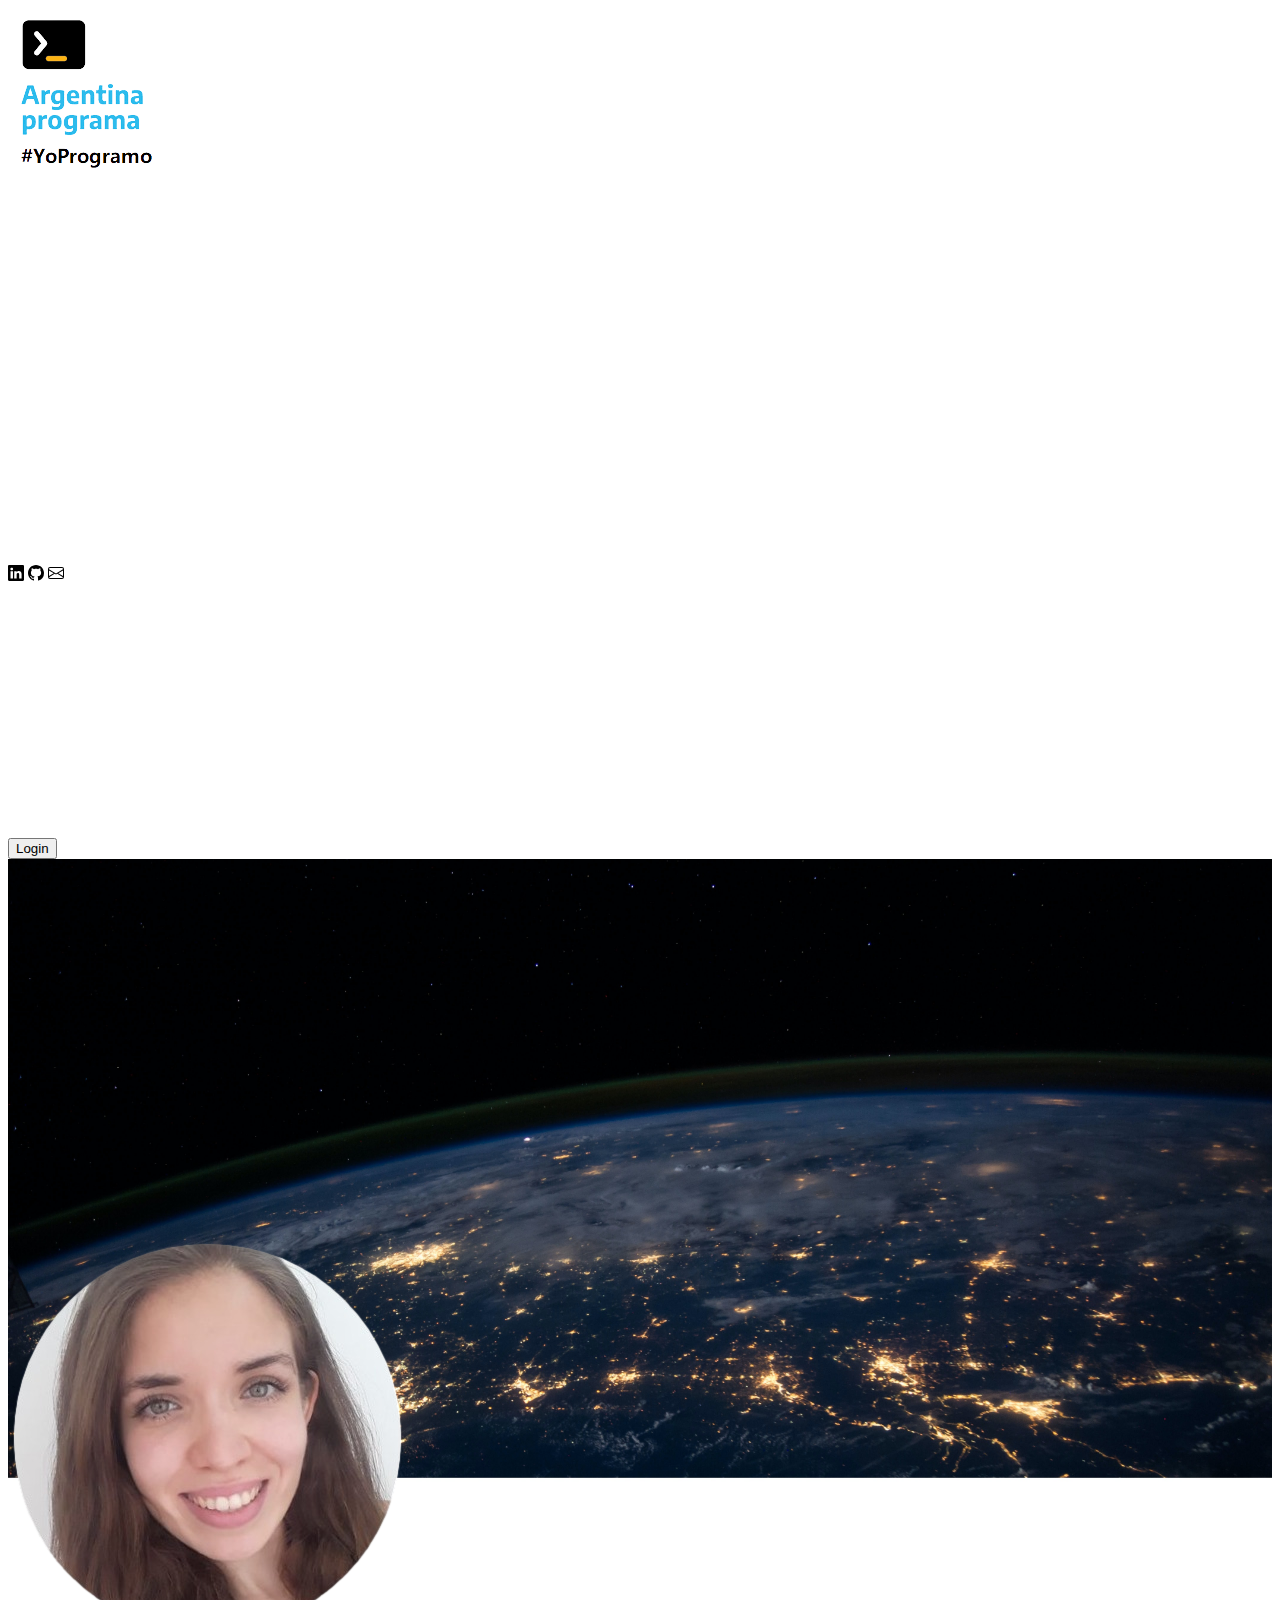
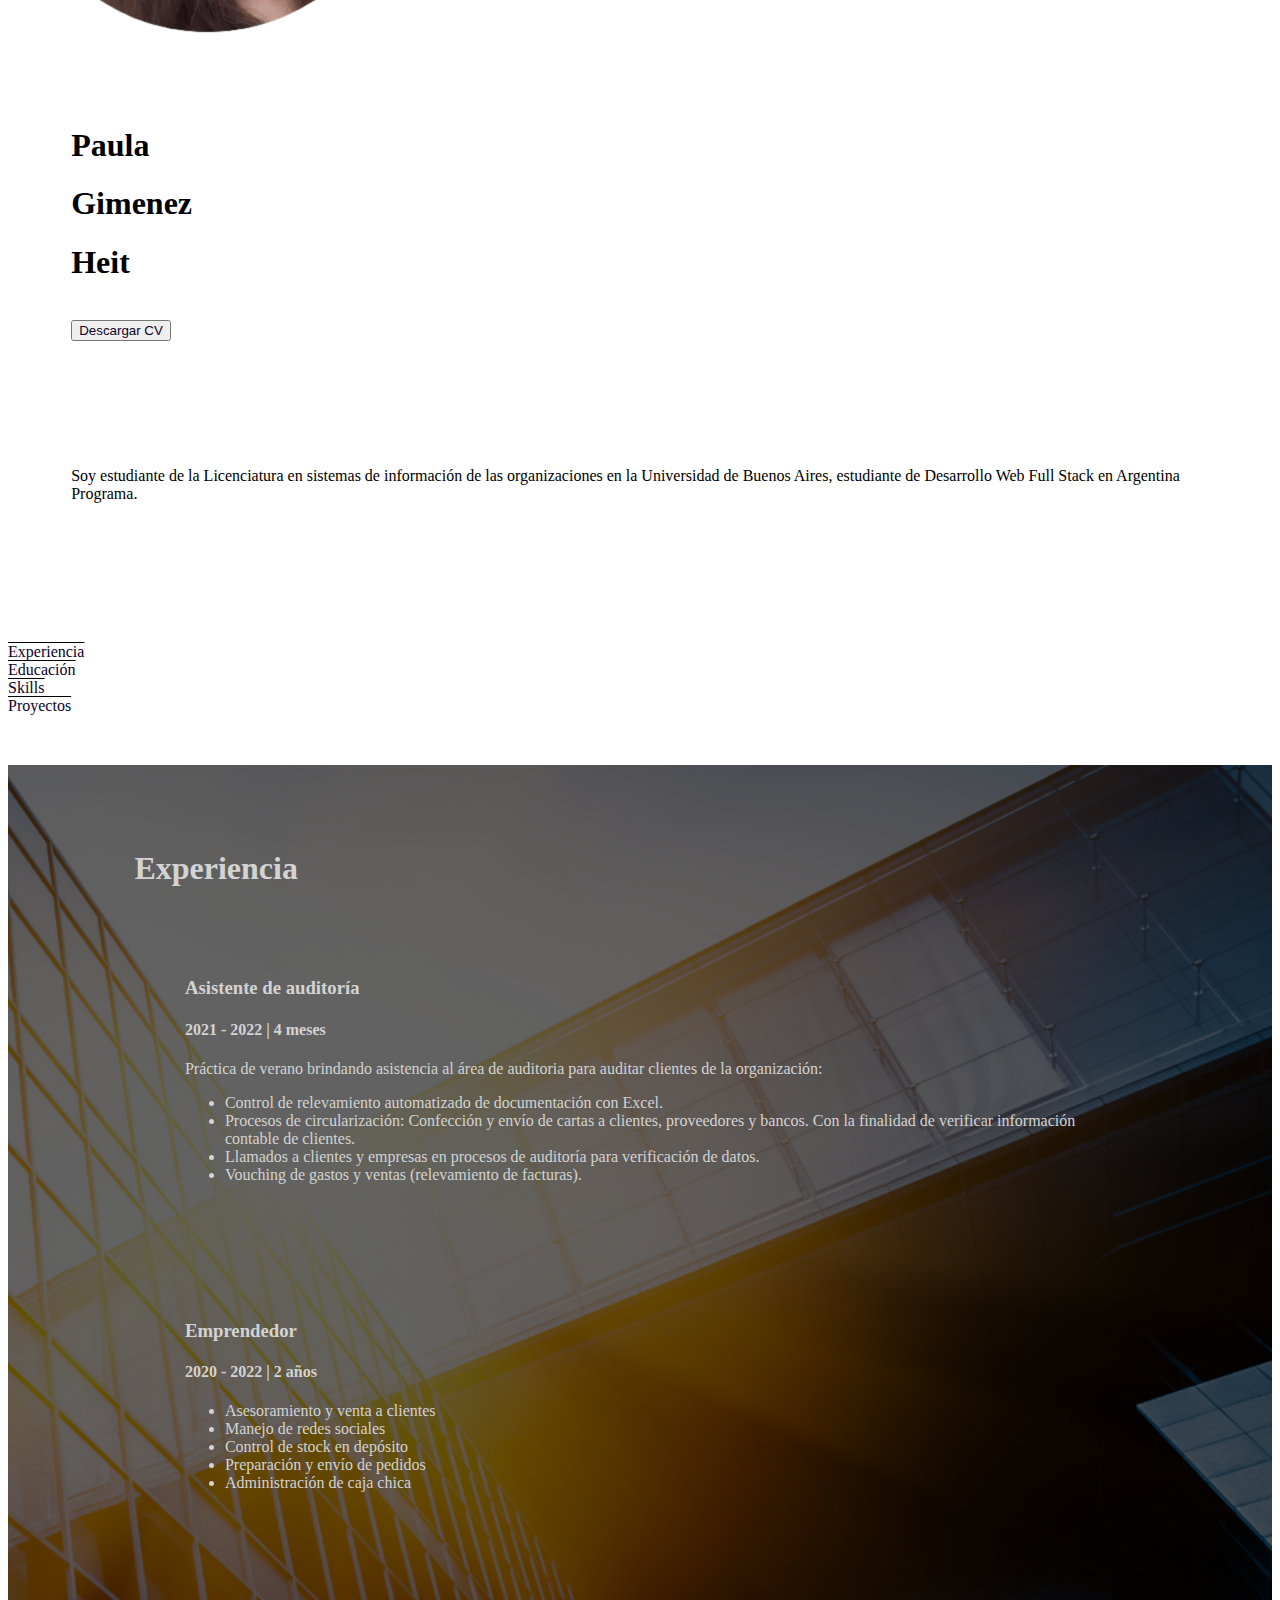
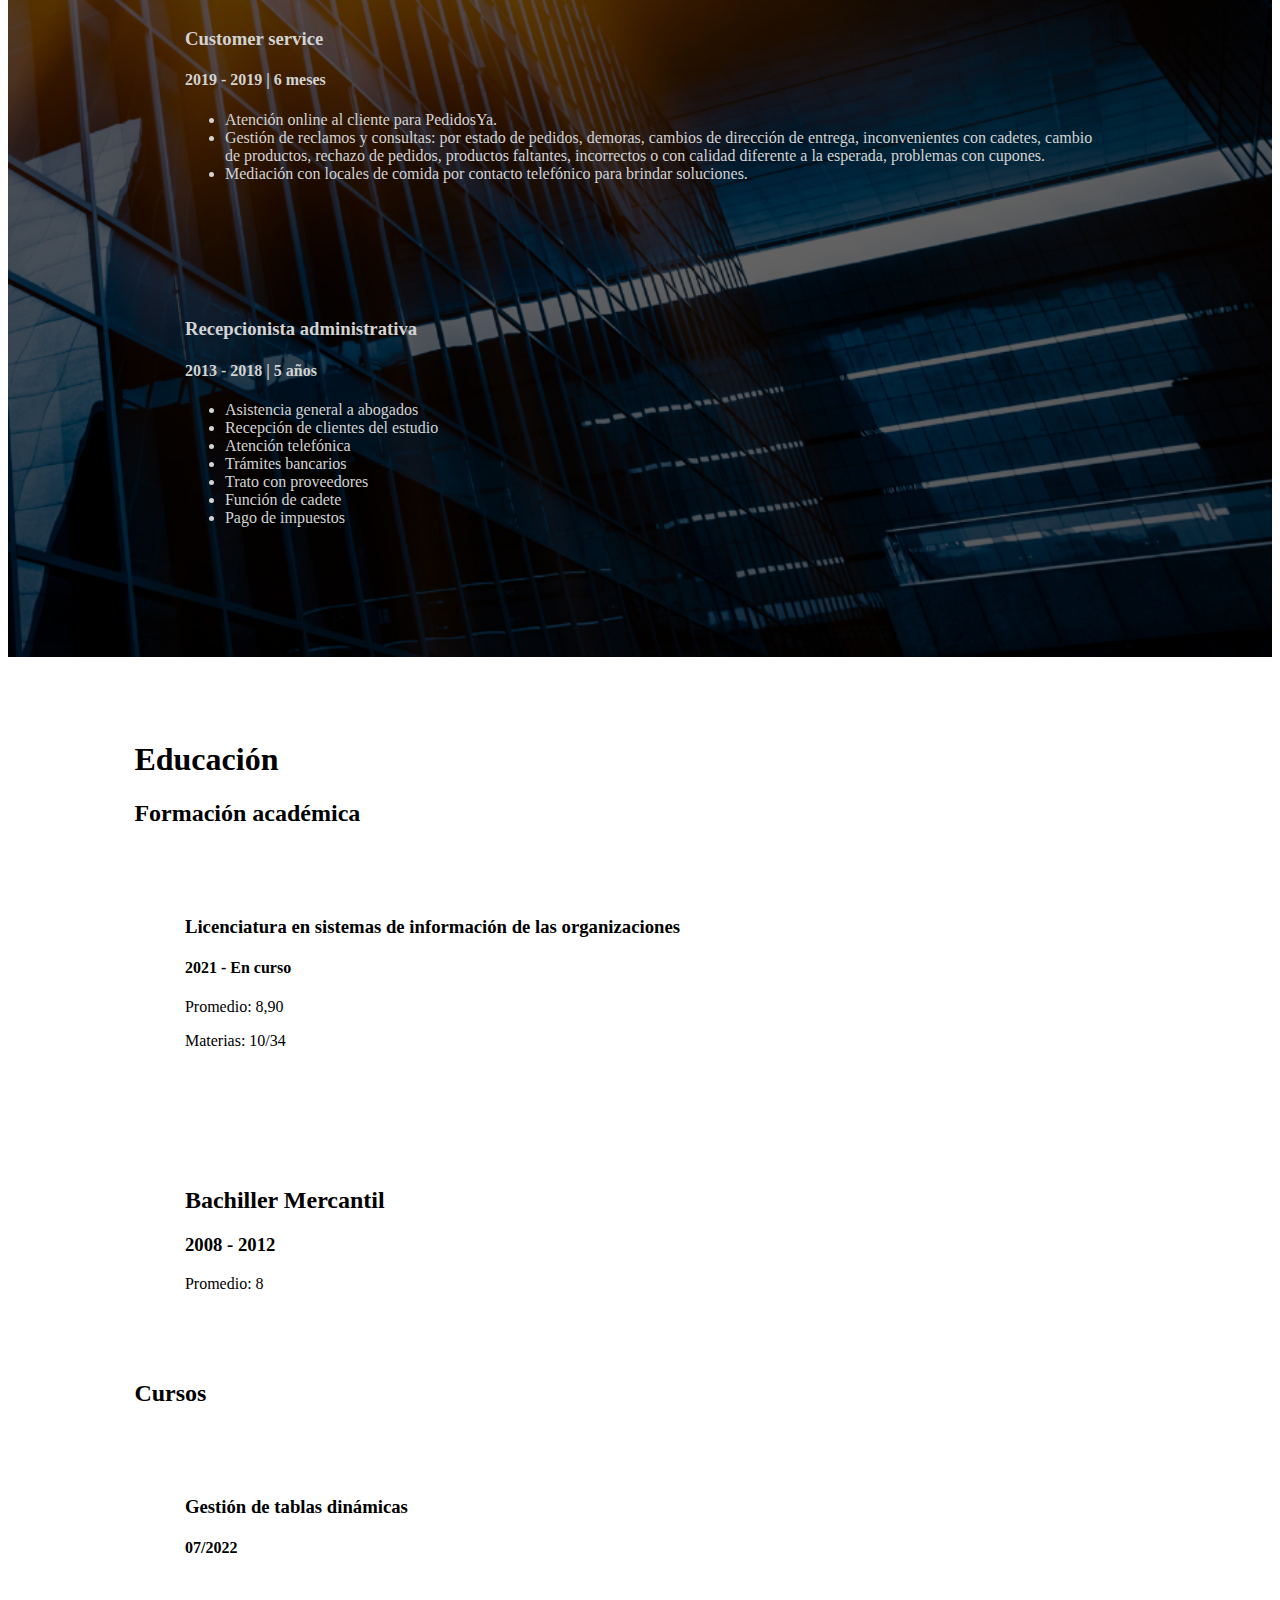
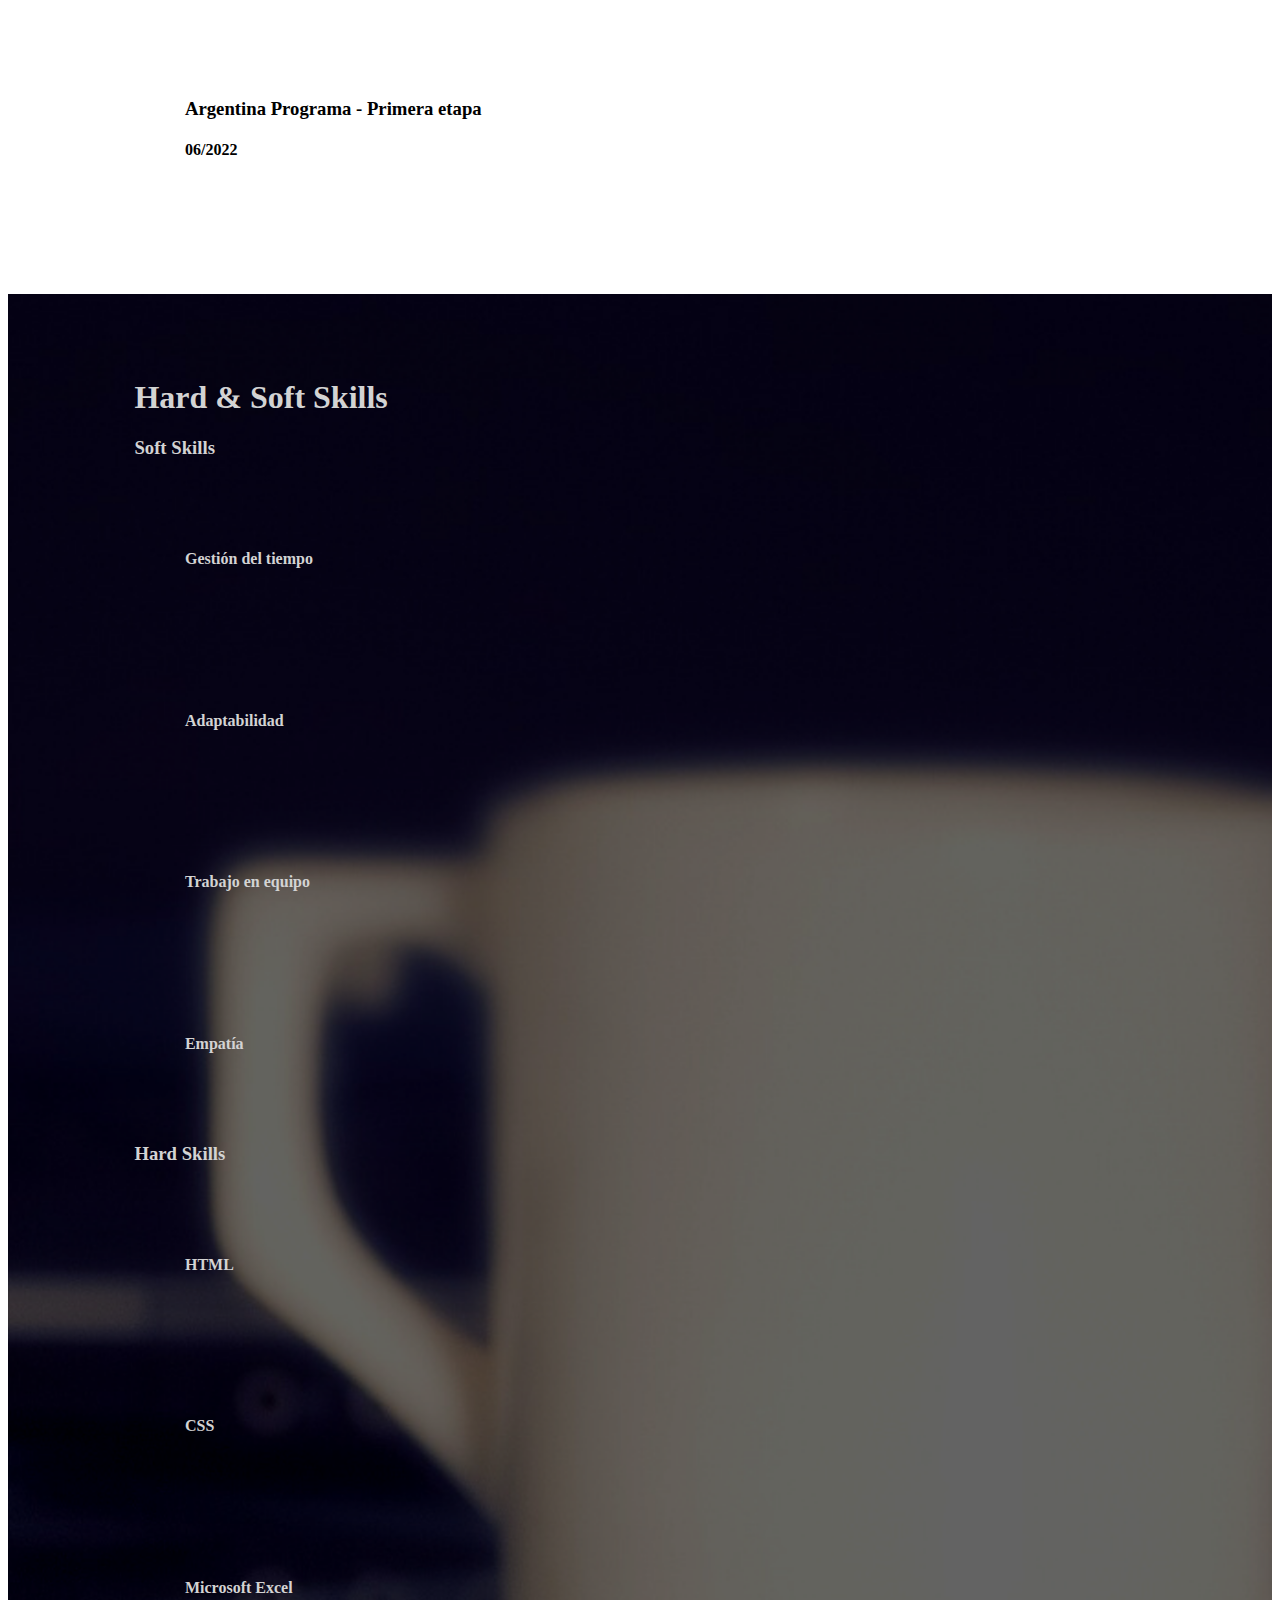
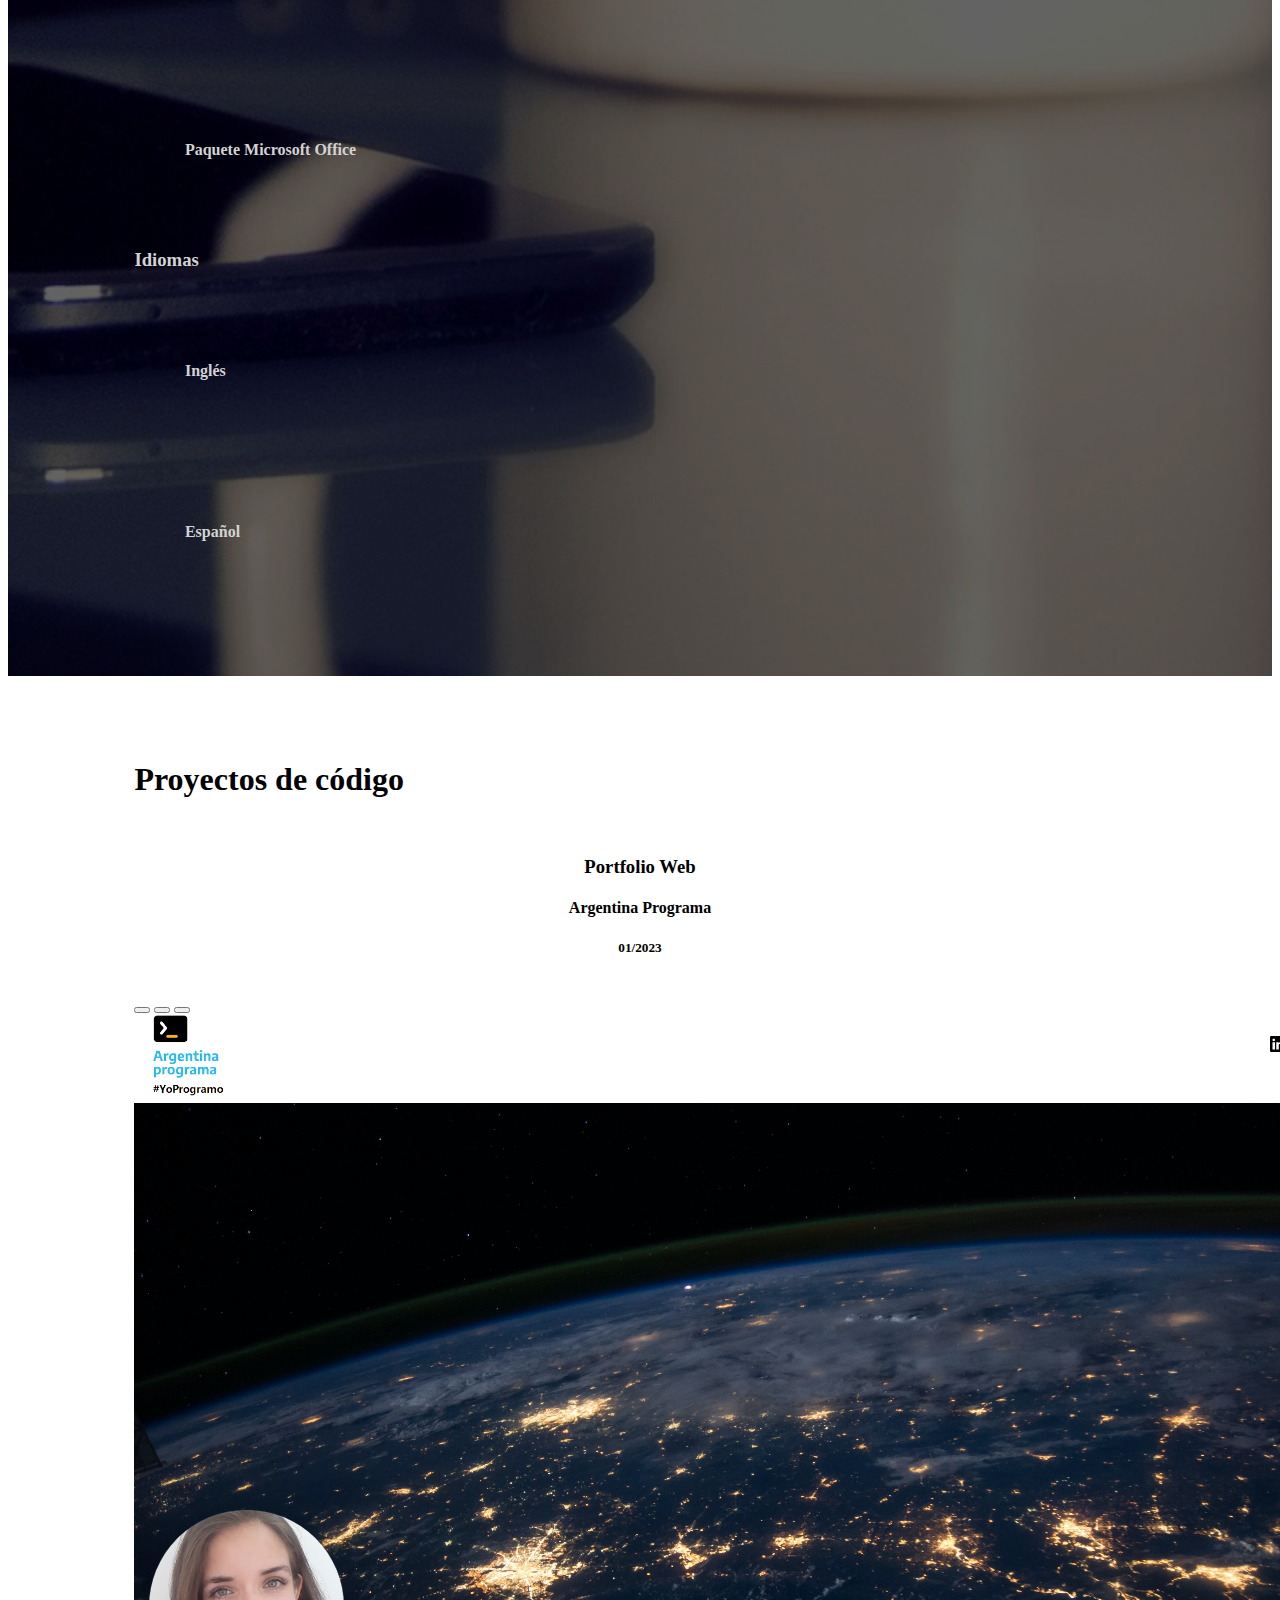
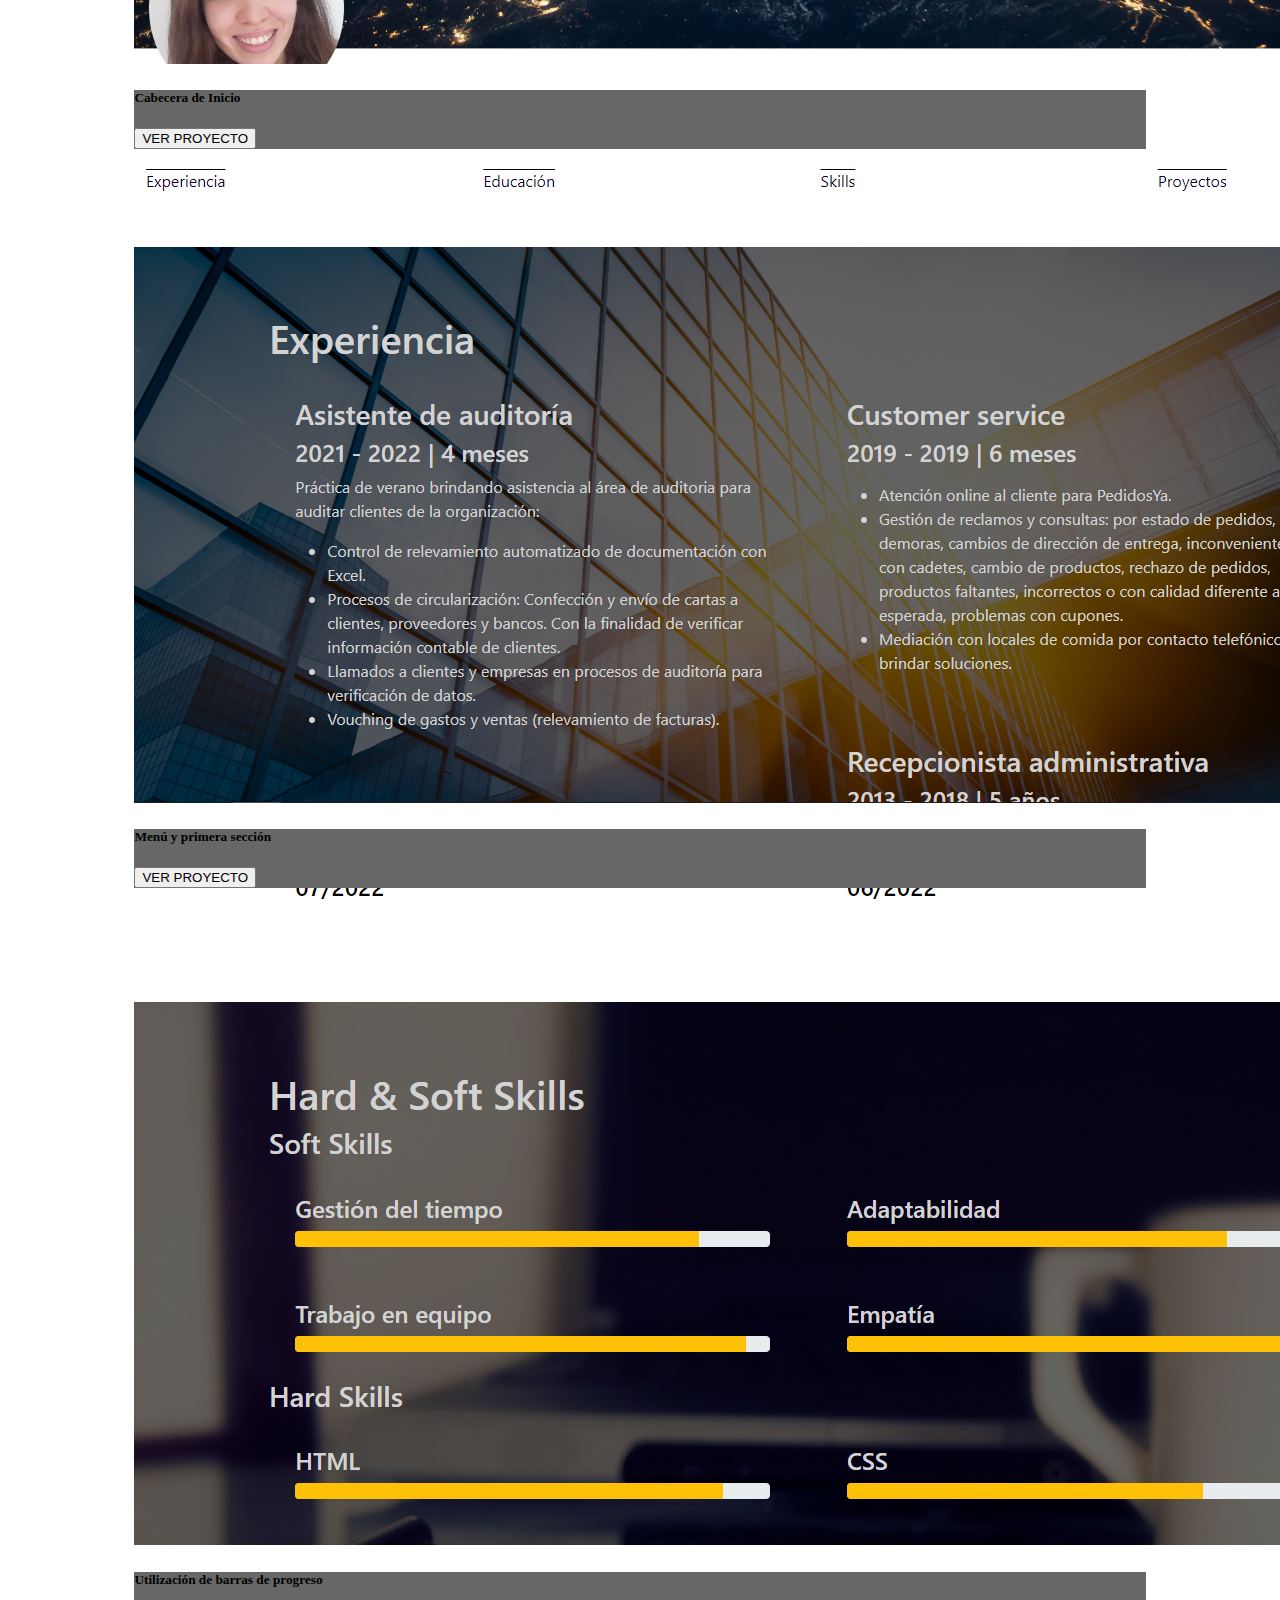
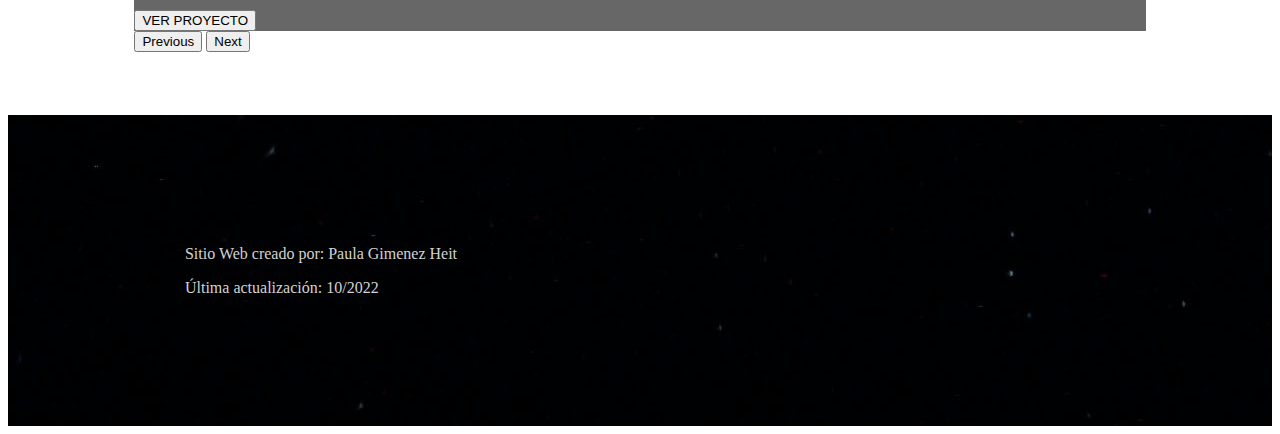
==== commit 027aaeb0: "mejoras de diseño y formato" ====
--- a/portfolio-frontEnd/index.html
+++ b/portfolio-frontEnd/index.html
@@ -16,11 +16,11 @@
                     <div class="col-1"><img class="img-fluid" src="/portfolio-frontEnd/img/logoArgentinaPrograma.png" alt="logoArgentinaPrograma"></div>
                     <div class="col-9"></div>
                     <div class="col-1">
-                        <a href="https://www.linkedin.com/in/pgimenezheit/"><img class="icono" src="/portfolio-frontEnd/img/linkedinlogo.svg" alt="linkedinLogo"></a>
-                        <a href="https://github.com/Pauladgh"><img class="icono" src="/portfolio-frontEnd/img/githubLogo.svg" alt="githubLogo"></a>
-                        <a href="mailto:paulagimenezheit@economicas.uba.ar"><img class="icono" src="/portfolio-frontEnd/img/mailLogo.svg" alt="mailLogo"></a>
-                    </div>
-                    <div class="col-1"><button type="button" class="btn btn-outline-dark" id="botonlogin">Login</button></div>
+                        <a href="https://www.linkedin.com/in/pgimenezheit/"><img class="icono -fluid" src="/portfolio-frontEnd/img/linkedinlogo.svg" alt="linkedinLogo"></a>
+                        <a href="https://github.com/Pauladgh"><img class="icono -fluid" src="/portfolio-frontEnd/img/githubLogo.svg" alt="githubLogo"></a>
+                        <a href="mailto:paulagimenezheit@economicas.uba.ar"><img class="icono -fluid" src="/portfolio-frontEnd/img/mailLogo.svg" alt="mailLogo"></a>
+                    </div>
+                    <div class="col-1"><button type="button" class="btn btn-outline-dark -fluid" id="botonlogin">Login</button></div>
                 </div>
             </div>
             <div class="container-fluid" id="fondoDelHeader">
@@ -28,16 +28,21 @@
                     <div class="col-2"><img class="img-fluid" src="/portfolio-frontEnd/img/paulaGimenezHeitfotoDePerfil.png" alt="paulaGimenezHeitfotoDePerfil"></div>
                 </div>
             </div>
-            <div class="container-fluid" id="presentacion">
-                <div class="row">
-                    <div class="col-2"><h1>Paula Gimenez Heit</h1></div>
-                    <div class="col">
-                            <h4>Estudiante de sistemas de información de las organizaciones</h4>
-                            <p>Ubicación: Almagro, Capital Federal, Argentina</p>
-                            <p>Mail: paulagimenezheit@economicas.uba.ar</p>
-                            <p>Linkedin: linkedin.com/in/pgimenezheit/</p>
-                            <p>GitHub: github.com/Pauladgh/</p> 
-                            <a href="/portfolio-frontEnd/files/CV - Paula Gimenez Heit.pdf" target="_blank"> Descargar CV</a> 
+            <div class="container-fluid">
+                <div class="row">
+                    <div class="col">
+                        <article>
+                            <h1>Paula</h1>
+                            <h1>Gimenez</h1>
+                            <h1>Heit</h1>
+                            <br>
+                            <button type="button" class="btn btn-outline-dark"><a href="/portfolio-frontEnd/files/CV - Paula Gimenez Heit.pdf" target="_blank"> Descargar CV</a></button></div>
+                        </article>
+                    </div>
+                    <div class="col">
+                        <article>
+                        Soy estudiante de la Licenciatura en sistemas de información de las organizaciones en la Universidad de Buenos Aires, estudiante de Desarrollo Web Full Stack en Argentina Programa.
+                        </article>
                     </div>
                 </div>
             </div>
@@ -60,8 +65,8 @@
                 <div class="row">
                     <div class="col">
                         <article>
-                            <h2>Asistente de auditoría</h2>
-                            <h3>2021 - 2022 | 4 meses</h3>
+                            <h3>Asistente de auditoría</h3>
+                            <h4>2021 - 2022 | 4 meses</h4>
                             <p>Práctica de verano brindando asistencia al área de auditoria para auditar clientes de la organización:
                             <ul>
                             <li>Control de relevamiento automatizado de documentación con Excel.</li> 
@@ -72,8 +77,8 @@
                             </p>
                         </article>
                         <article>
-                            <h2>Emprendedor</h2>
-                            <h3>2020 - 2022 | 2 años</h3>
+                            <h3>Emprendedor</h3>
+                            <h4>2020 - 2022 | 2 años</h4>
                             <p>
                             <ul>
                                 <li>Asesoramiento y venta a clientes</li>
@@ -87,8 +92,8 @@
                     </div>
                     <div class="col">
                         <article>
-                            <h2>Customer service</h2>
-                            <h3>2019 - 2019 | 6 meses</h3>
+                            <h3>Customer service</h3>
+                            <h4>2019 - 2019 | 6 meses</h4>
                             <p>
                             <ul>
                                 <li>Atención online al cliente para PedidosYa. </li> 
@@ -98,8 +103,8 @@
                             </p>
                         </article>
                         <article>
-                            <h2>Recepcionista administrativa</h2>
-                            <h3>2013 - 2018 | 5 años</h3>
+                            <h3>Recepcionista administrativa</h3>
+                            <h4>2013 - 2018 | 5 años</h4>
                             <p>
                             <ul>
                                 <li>Asistencia general a abogados</li>
@@ -117,13 +122,16 @@
             </div>
             <div class="container-flui" id="educacion">
                 <div class="row">
-                    <div class="col"><h1>Formación académica</h1></div>
+                    <div class="col"><h1>Educación</h1></div>
+                </div>
+                <div class="row">
+                    <div class="col"><h2>Formación académica</h2></div>
                 </div>
                 <div class="row">
                     <div class="col">
                             <article>
-                                <h2>Licenciatura en sistemas de información de las organizaciones</h2>
-                                    <h3>2021 - En curso</h3>
+                                <h3>Licenciatura en sistemas de información de las organizaciones</h3>
+                                    <h4>2021 - En curso</h4>
                                     <p>Promedio: 8,90</p>
                                     <p>Materias: 10/34</p>
                             </article>
@@ -137,69 +145,183 @@
                     </div>
                 </div>
                 <div class="row">
-                    <div class="col"><h1>Idiomas</h1></div>
-                </div>
-                <div class="row">
-                    <div class="col">
-                            <article>
-                                <h2>Español</h2>
-                                    <h3>Nivel</h3>
-                                        <p>Comprensión: Nativo</p>
-                                        <p>Producción Oral: Nativo</p>
-                                        <p>Producción Escrita: Nativo</p>
-                            </article>
-                    </div>
-                    <div class="col">
-                        <article>
-                            <h2>Inglés</h2>
-                                <h3>Nivel</h3>
-                                    <p>Comprensión: Avanzado</p>
-                                    <p>Producción Oral: Básico</p>
-                                    <p>Producción Escrita: Avanzado</p>
-                                <h3>Certificaciones Académicas</h3>
-                                    <h4>A2</h4>
-                                    <p>Nivel 5 - CUI</p>
-                                    <p>Nivel 6 - CUI</p>
-                        </article>
-                    </div>
-                </div>
-                <div class="row">
-                    <div class="col"><h1>Cursos</h1></div>
-                </div>
-                <div class="row">
-                    <div class="col">
-                        <article>
-                            <h2>Gestión de tablas dinámicas</h2>
-                            <h3>07/2022</h3>
-                        </article>
-                    </div>
-                    <div class="col">
-                        <article>
-                            <h2>Argentina Programa - Primera etapa</h2>
-                            <h3>06/2022</h3>
-                        </article>
-                    </div>
-                </div>
-            </div>
-            <div id="skills">
-                <h1>Hard & Soft Skills</h1>
-                <article>
-                    <h2>Trabajo en equipo</h2>
-                    <h2>Flexibilidad</h2>
-                    <h2>HTML</h2>
-                </article>
+                    <div class="col"><h2>Cursos</h2></div>
+                </div>
+                <div class="row">
+                    <div class="col">
+                        <article>
+                            <h3>Gestión de tablas dinámicas</h3>
+                            <h4>07/2022</h4>
+                        </article>
+                    </div>
+                    <div class="col">
+                        <article>
+                            <h3>Argentina Programa - Primera etapa</h3>
+                            <h4>06/2022</h4>
+                        </article>
+                    </div>
+                </div>
+            </div>
+            <div class="container-fluid" id="skills">
+                <div class="row">
+                    <div class="col"><h1>Hard & Soft Skills</h1></div>
+                </div>
+                <div class="row">
+                    <h3>Soft Skills</h3>
+                </div>
+                <div class="row">
+                    <div class="col">
+                        <article>
+                            <h4>Gestión del tiempo</h4>
+                            <div class="progress">
+                                <div class="progress-bar bg-warning" role="progressbar" style="width: 85%" aria-valuenow="85" aria-valuemin="0" aria-valuemax="100"></div>
+                            </div>
+                        </article>                        
+                    </div>
+                    <div class="col">
+                        <article>
+                            <h4>Adaptabilidad</h4>
+                            <div class="progress">
+                                <div class="progress-bar bg-warning" role="progressbar" style="width: 80%" aria-valuenow="80" aria-valuemin="0" aria-valuemax="100"></div>
+                            </div>
+                        </article>
+                    </div>
+                </div>
+                <div class="row">
+                    <div class="col">
+                        <article>
+                            <h4>Trabajo en equipo</h4>
+                            <div class="progress">
+                                <div class="progress-bar bg-warning" role="progressbar" style="width: 95%" aria-valuenow="95" aria-valuemin="0" aria-valuemax="100"></div>
+                            </div>
+                        </article>
+                    </div>
+                    <div class="col">
+                        <article>
+                            <h4>Empatía</h4>
+                            <div class="progress">
+                                <div class="progress-bar bg-warning" role="progressbar" style="width: 98%" aria-valuenow="98" aria-valuemin="0" aria-valuemax="100"></div>
+                            </div>
+                        </article>
+                    </div>
+                </div>
+                <div class="row">
+                    <h3>Hard Skills</h3>
+                </div>
+                <div class="row">
+                    <div class="col">
+                        <article>
+                            <h4>HTML</h4>
+                            <div class="progress">
+                                <div class="progress-bar bg-warning" role="progressbar" style="width: 90%" aria-valuenow="90" aria-valuemin="0" aria-valuemax="100"></div>
+                            </div>
+                        </article>
+                    </div>
+                    <div class="col">
+                        <article>
+                            <h4>CSS</h4>
+                            <div class="progress">
+                                <div class="progress-bar bg-warning" role="progressbar" style="width: 75%" aria-valuenow="75" aria-valuemin="0" aria-valuemax="100"></div>
+                            </div>
+                        </article>                    
+                    </div>
+                </div>
+                <div class="row">
+                    <div class="col">
+                        <article>
+                            <h4>Microsoft Excel</h4>
+                            <div class="progress">
+                                <div class="progress-bar bg-warning" role="progressbar" style="width: 70%" aria-valuenow="70" aria-valuemin="0" aria-valuemax="100"></div>
+                            </div>
+                        </article>
+                    </div>
+                    <div class="col">
+                        <article>
+                            <h4>Paquete Microsoft Office</h4>
+                            <div class="progress">
+                                <div class="progress-bar bg-warning" role="progressbar" style="width: 90%" aria-valuenow="90" aria-valuemin="0" aria-valuemax="100"></div>
+                            </div>
+                        </article>                    
+                    </div>
+                </div>
+                <div class="row">
+                <h3>Idiomas</h3>
+                </div>
+                <div class="row">
+                    <div class="col">
+                        <article>
+                            <h4>Inglés</h4>
+                            <div class="progress">
+                                <div class="progress-bar bg-warning" role="progressbar" style="width: 75%" aria-valuenow="75" aria-valuemin="0" aria-valuemax="100"></div>
+                            </div>
+                        </article>
+                    </div>
+                    <div class="col">
+                        <article>
+                            <h4>Español</h4>
+                            <div class="progress">
+                                <div class="progress-bar bg-warning" role="progressbar" style="width: 100%" aria-valuenow="100" aria-valuemin="0" aria-valuemax="100"></div>
+                            </div>
+                        </article>
+                    </div>
+                </div>
             </div>
             <div id="proyectos">
+                <div>
                     <h1>Proyectos de código</h1>
-                    <article>
-                        <h2>Portfolio Web</h2>
-                        <h3>01/2023</h3>
-                    </article>
+                </div>
+                <br>
+                <div class="proyecto">
+                    <h3>Portfolio Web </h3>
+                    <h4>Argentina Programa</h4>
+                    <h5>01/2023</h5>
+                </div>
+                <br>
+                <div id="carouselExampleCaptions" class="carousel slide" data-bs-ride="carousel">
+                    <div class="carousel-indicators">
+                      <button type="button" data-bs-target="#carouselExampleCaptions" data-bs-slide-to="0" class="active" aria-current="true" aria-label="Slide 1"></button>
+                      <button type="button" data-bs-target="#carouselExampleCaptions" data-bs-slide-to="1" aria-label="Slide 2"></button>
+                      <button type="button" data-bs-target="#carouselExampleCaptions" data-bs-slide-to="2" aria-label="Slide 3"></button>
+                    </div>
+                    <div class="carousel-inner">
+                      <div class="carousel-item active">
+                        <img src="/portfolio-frontEnd/img/Portfolio.png" class="d-block w-100" alt="fotodeportfolio1">
+                        <div class="carousel-caption d-none d-md-block">
+                          <h5>Cabecera de Inicio</h5>
+                          <button type="button" class="btn btn-outline-light">VER PROYECTO</button>
+                        </div>
+                      </div>
+                      <div class="carousel-item">
+                        <img src="/portfolio-frontEnd/img/Portfolio2.png" class="d-block w-100" alt="fotodeportfolio2">
+                        <div class="carousel-caption d-none d-md-block">
+                          <h5>Menú y primera sección</h5>
+                          <button type="button" class="btn btn-outline-light">VER PROYECTO</button>
+                        </div>
+                      </div>
+                      <div class="carousel-item">
+                        <img src="/portfolio-frontEnd/img/Portfolio3.png" class="d-block w-100" alt="fotodeportfolio3">
+                        <div class="carousel-caption d-none d-md-block">
+                          <h5>Utilización de barras de progreso</h5>
+                          <button type="button" class="btn btn-outline-light">VER PROYECTO</button>
+                        </div>
+                      </div>
+                    </div>
+                    <button class="carousel-control-prev" type="button" data-bs-target="#carouselExampleCaptions" data-bs-slide="prev">
+                      <span class="carousel-control-prev-icon" aria-hidden="true"></span>
+                      <span class="visually-hidden">Previous</span>
+                    </button>
+                    <button class="carousel-control-next" type="button" data-bs-target="#carouselExampleCaptions" data-bs-slide="next">
+                      <span class="carousel-control-next-icon" aria-hidden="true"></span>
+                      <span class="visually-hidden">Next</span>
+                    </button>
+                  </div>                
             </div>
         </section>
         <footer>
+            <article>
             <p>Sitio Web creado por: Paula Gimenez Heit</p>
             <p>Última actualización: 10/2022</p>
+            </article>
         </footer>
     </body>
 </html>--- a/portfolio-frontEnd/css/styles.css
+++ b/portfolio-frontEnd/css/styles.css
@@ -10,7 +10,6 @@
 }
 
 .icono {
-    width: 25%;
     margin-top: 30%;
 }
 
@@ -19,16 +18,68 @@
 }
 
 #experiencia {
-    background-image: url(/portfolio-frontEnd/img/fondoDeExperiencia.jpg);
+    background-image: url(/portfolio-frontEnd/img/fondoExperiencia.png);
     background-size: cover;
     background-repeat: no-repeat;
     background-position: 100%;
     padding-top: 5%;
     padding-bottom: 5%;
-    opacity: 0.6;
+    padding-left: 10%;
+    padding-right: 10%;
+    color: rgb(211, 211, 211);
 }
 
 nav {
     margin-bottom: 4%;
     margin-top: 6%;
+    text-decoration: overline;
+}
+
+a { 
+    color: #0d012b; 
+    text-decoration: none;
+}
+
+a:hover {
+    color: rgb(199, 173, 28);
+}
+
+#educacion, #skills, #proyectos {
+    padding-top: 5%;
+    padding-bottom: 5%;
+    padding-left: 10%;
+    padding-right: 10%;
+}
+
+.proyecto {
+    text-align: center;
+}
+
+article {
+    padding: 5%;
+}
+
+#skills {
+    background-image: url(/portfolio-frontEnd/img/fondoSkills.png);
+    background-size: cover;
+    background-repeat: no-repeat;
+    background-position: 100%;
+    padding-top: 5%;
+    padding-bottom: 5%;
+    padding-left: 10%;
+    padding-right: 10%;
+    color: rgb(211, 211, 211);
+}
+
+footer {
+    padding-top: 5%;
+    padding-bottom: 5%;
+    padding-left: 10%;
+    padding-right: 10%;
+    background-image: url(/portfolio-frontEnd/img/fondoDeCabecera.jpg);
+    color: rgb(211, 211, 211);
+}
+
+.carousel-caption {
+    background-color: rgba(0, 0, 0, 0.596);
 }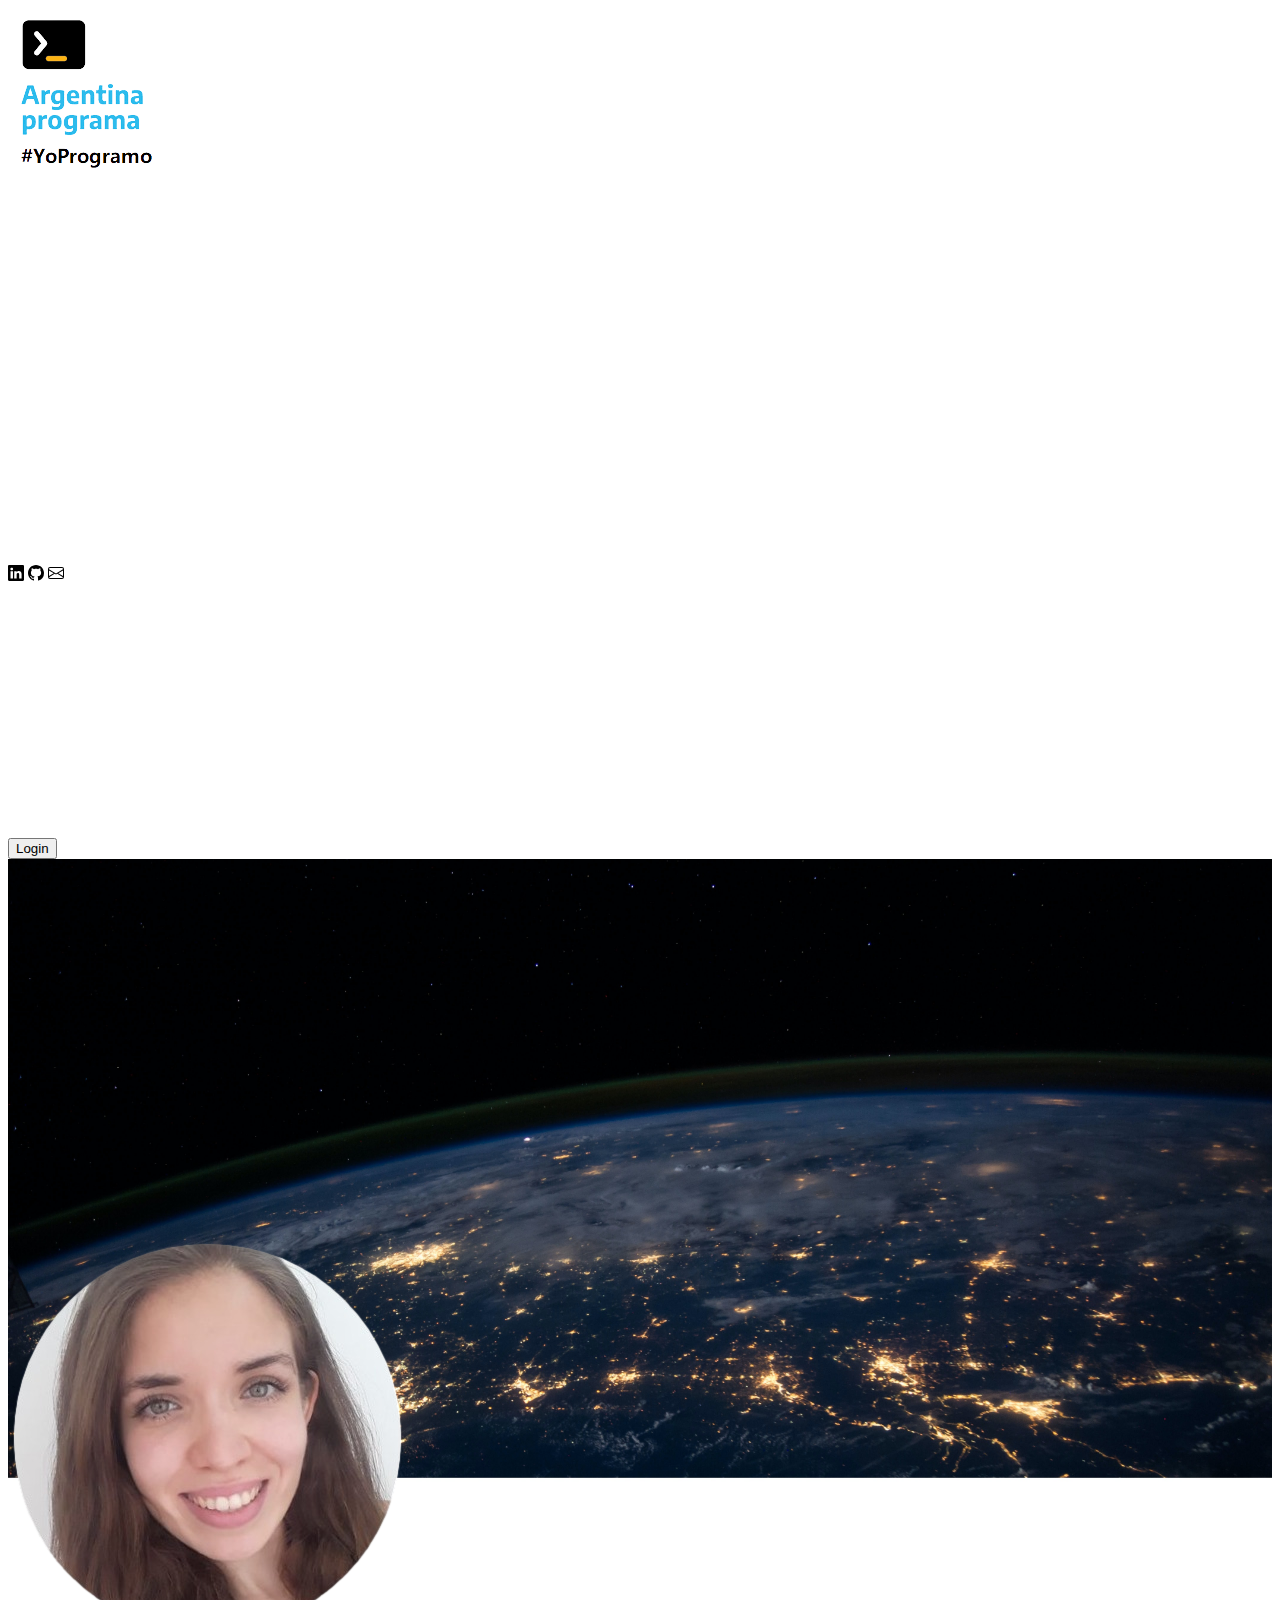
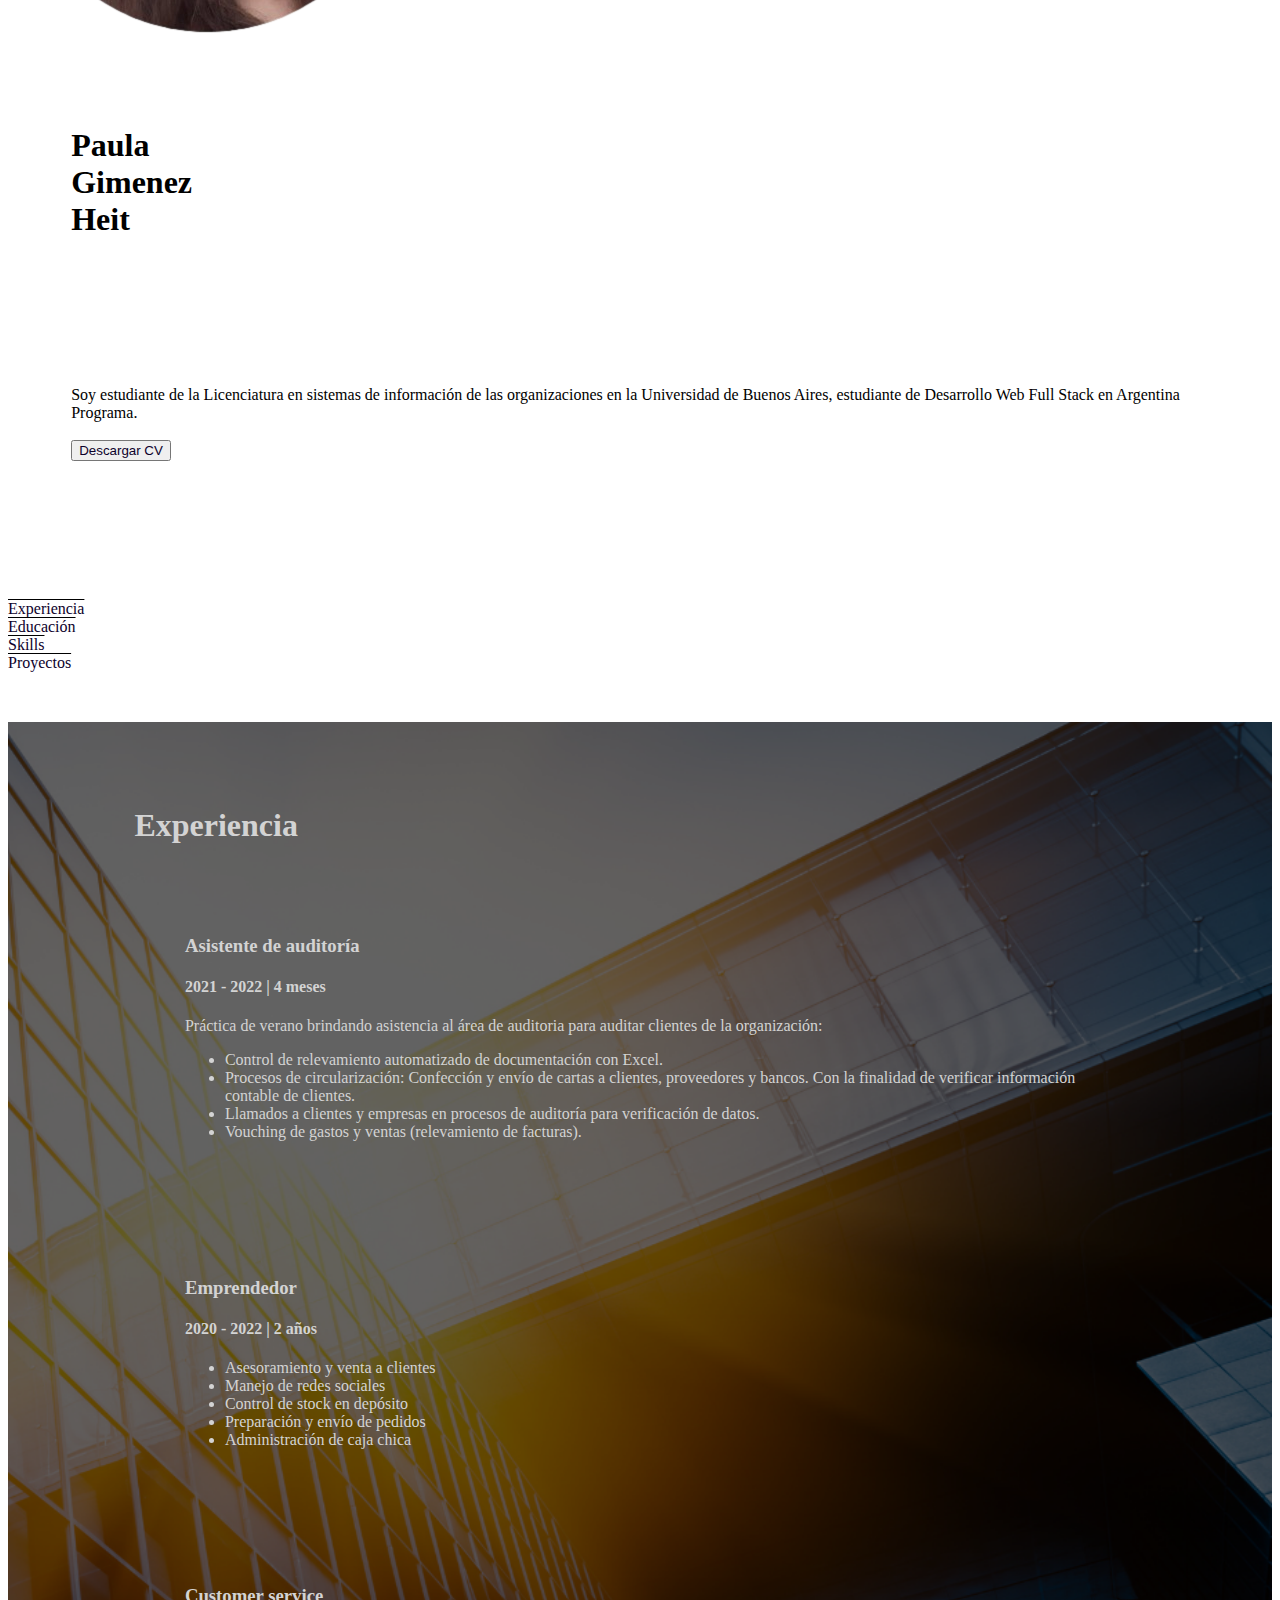
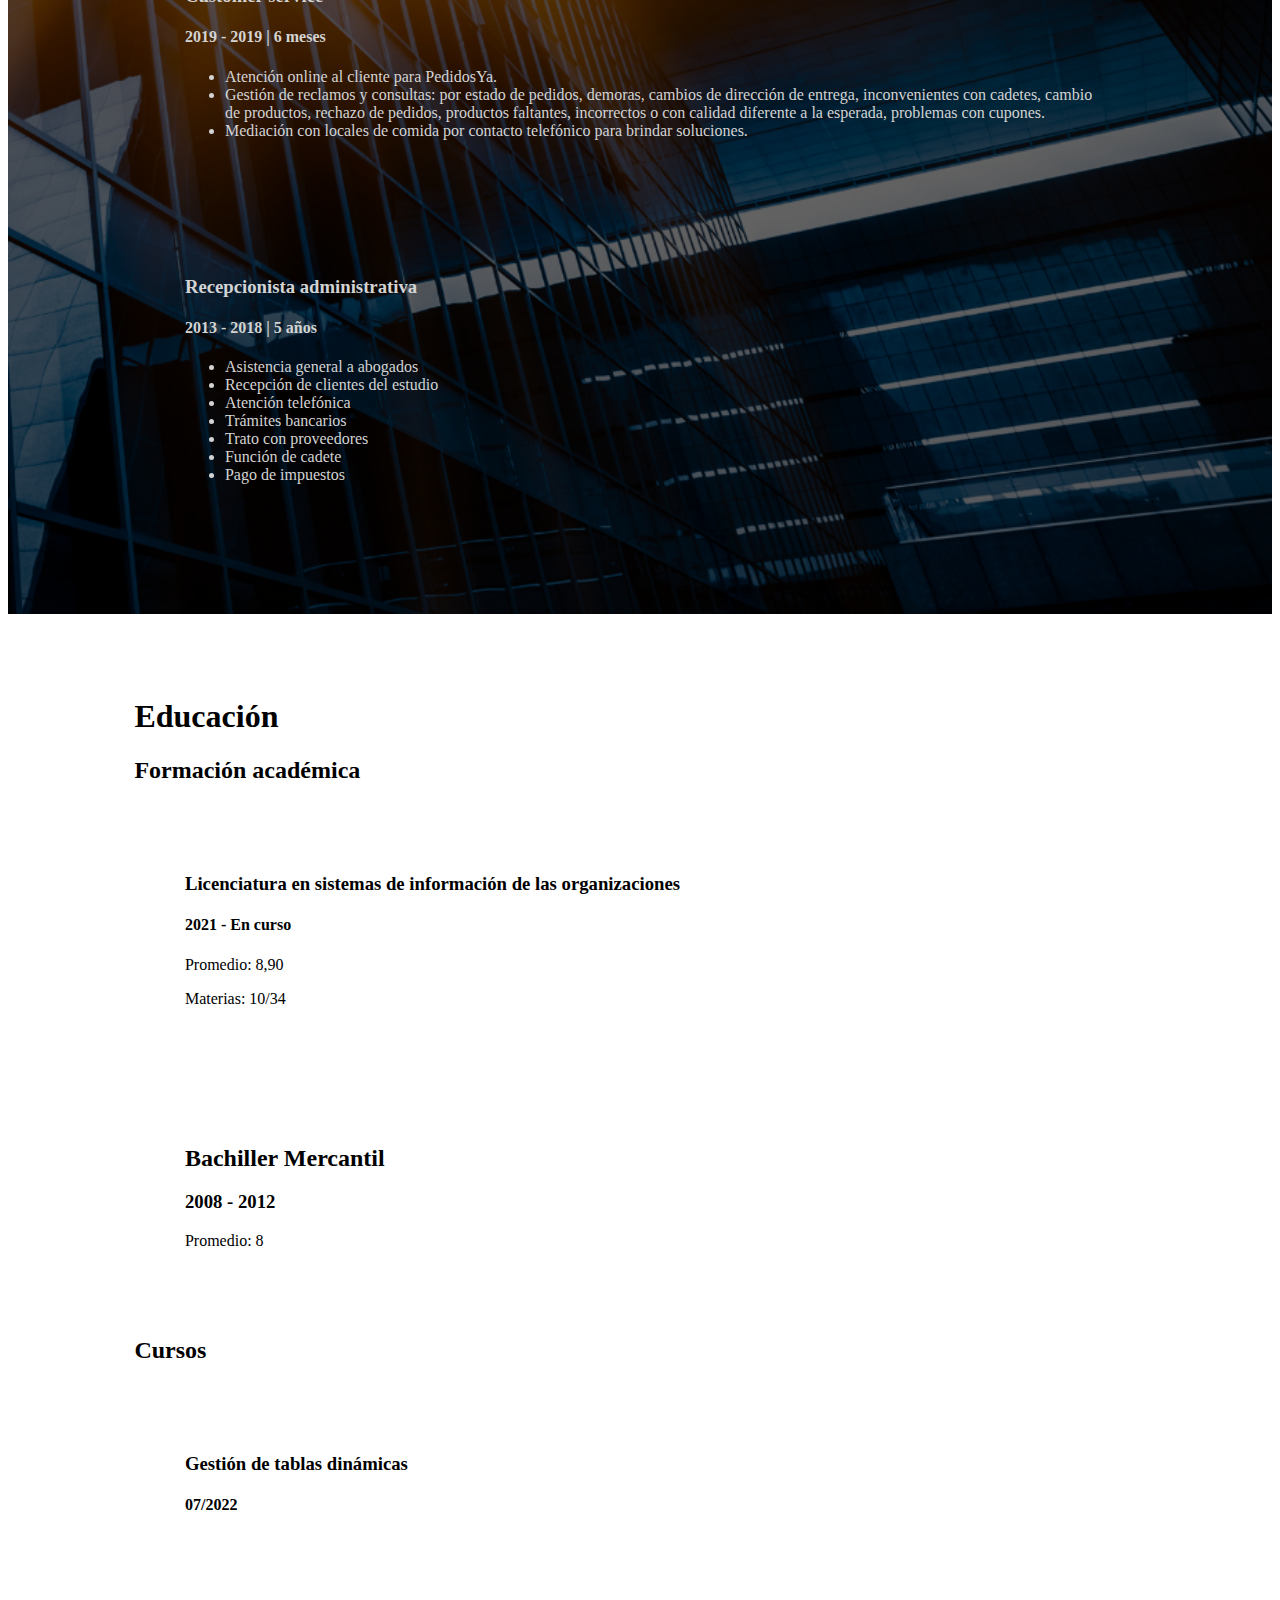
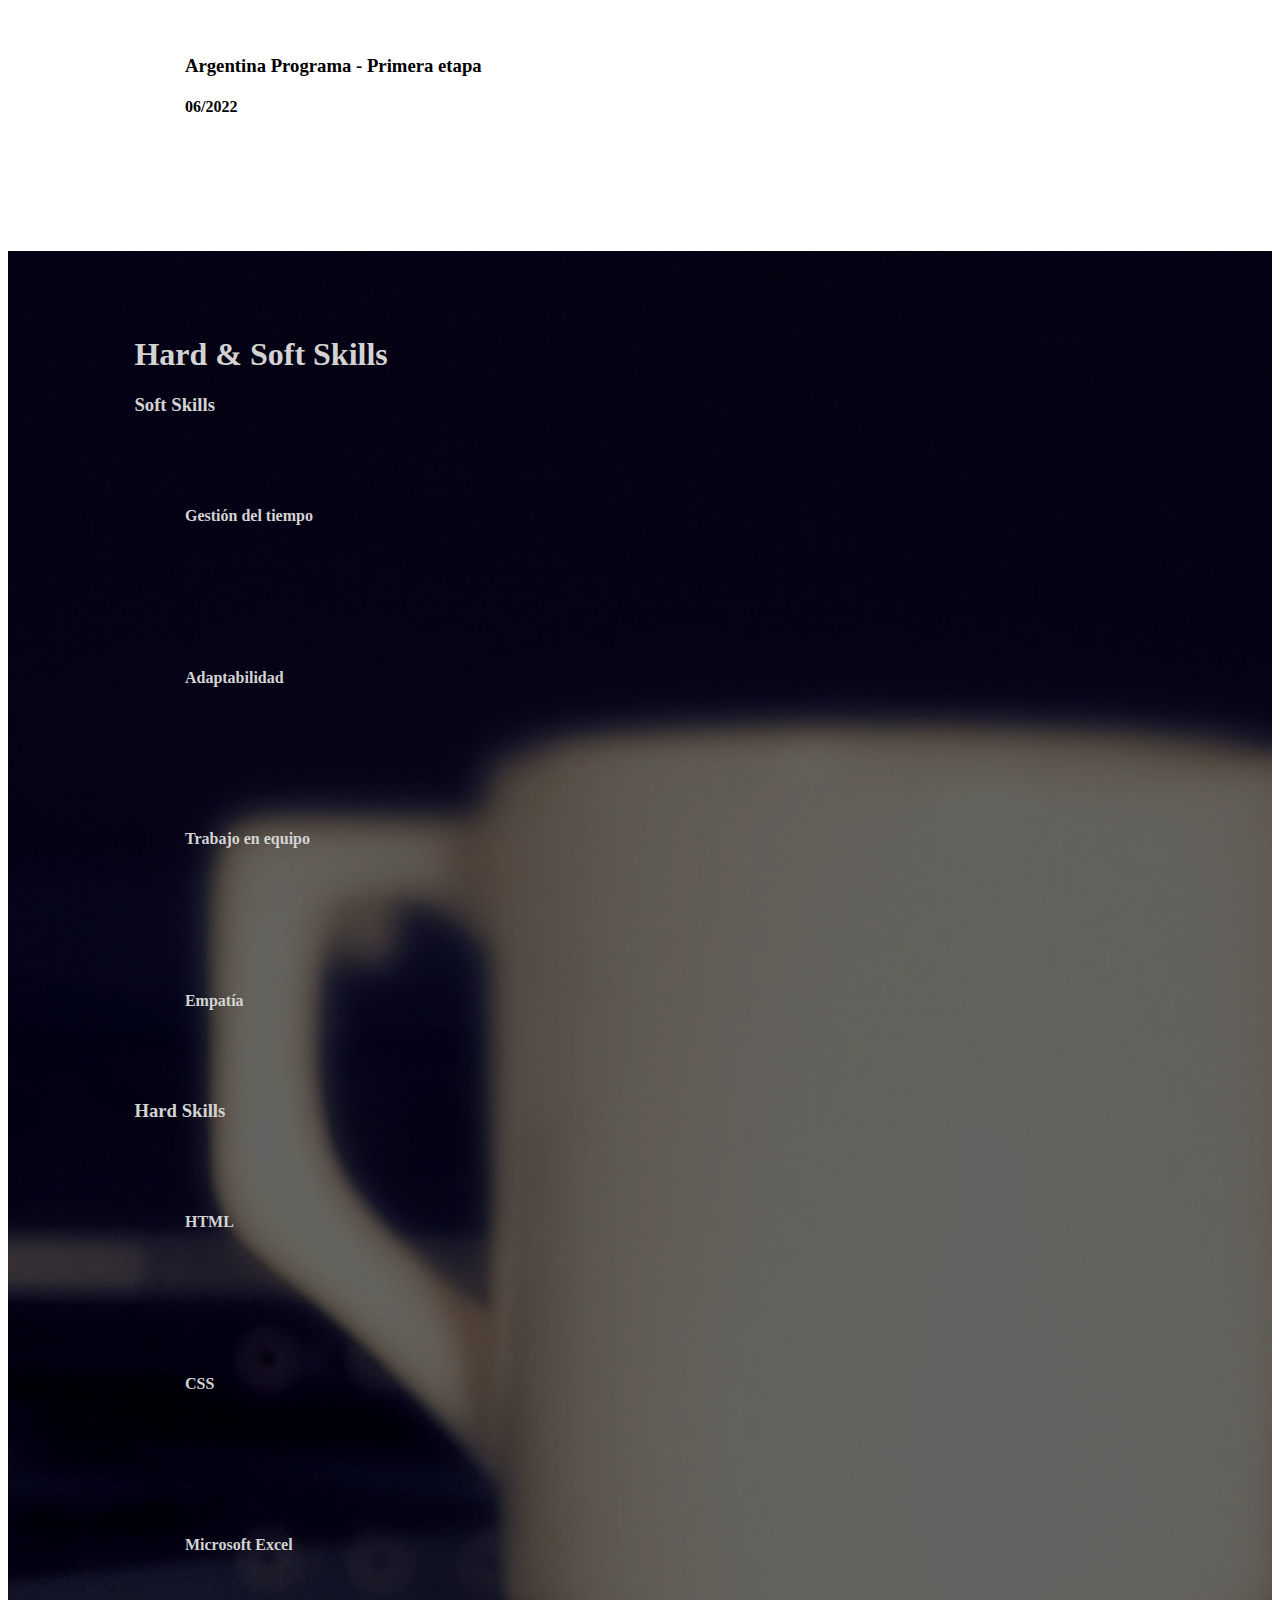
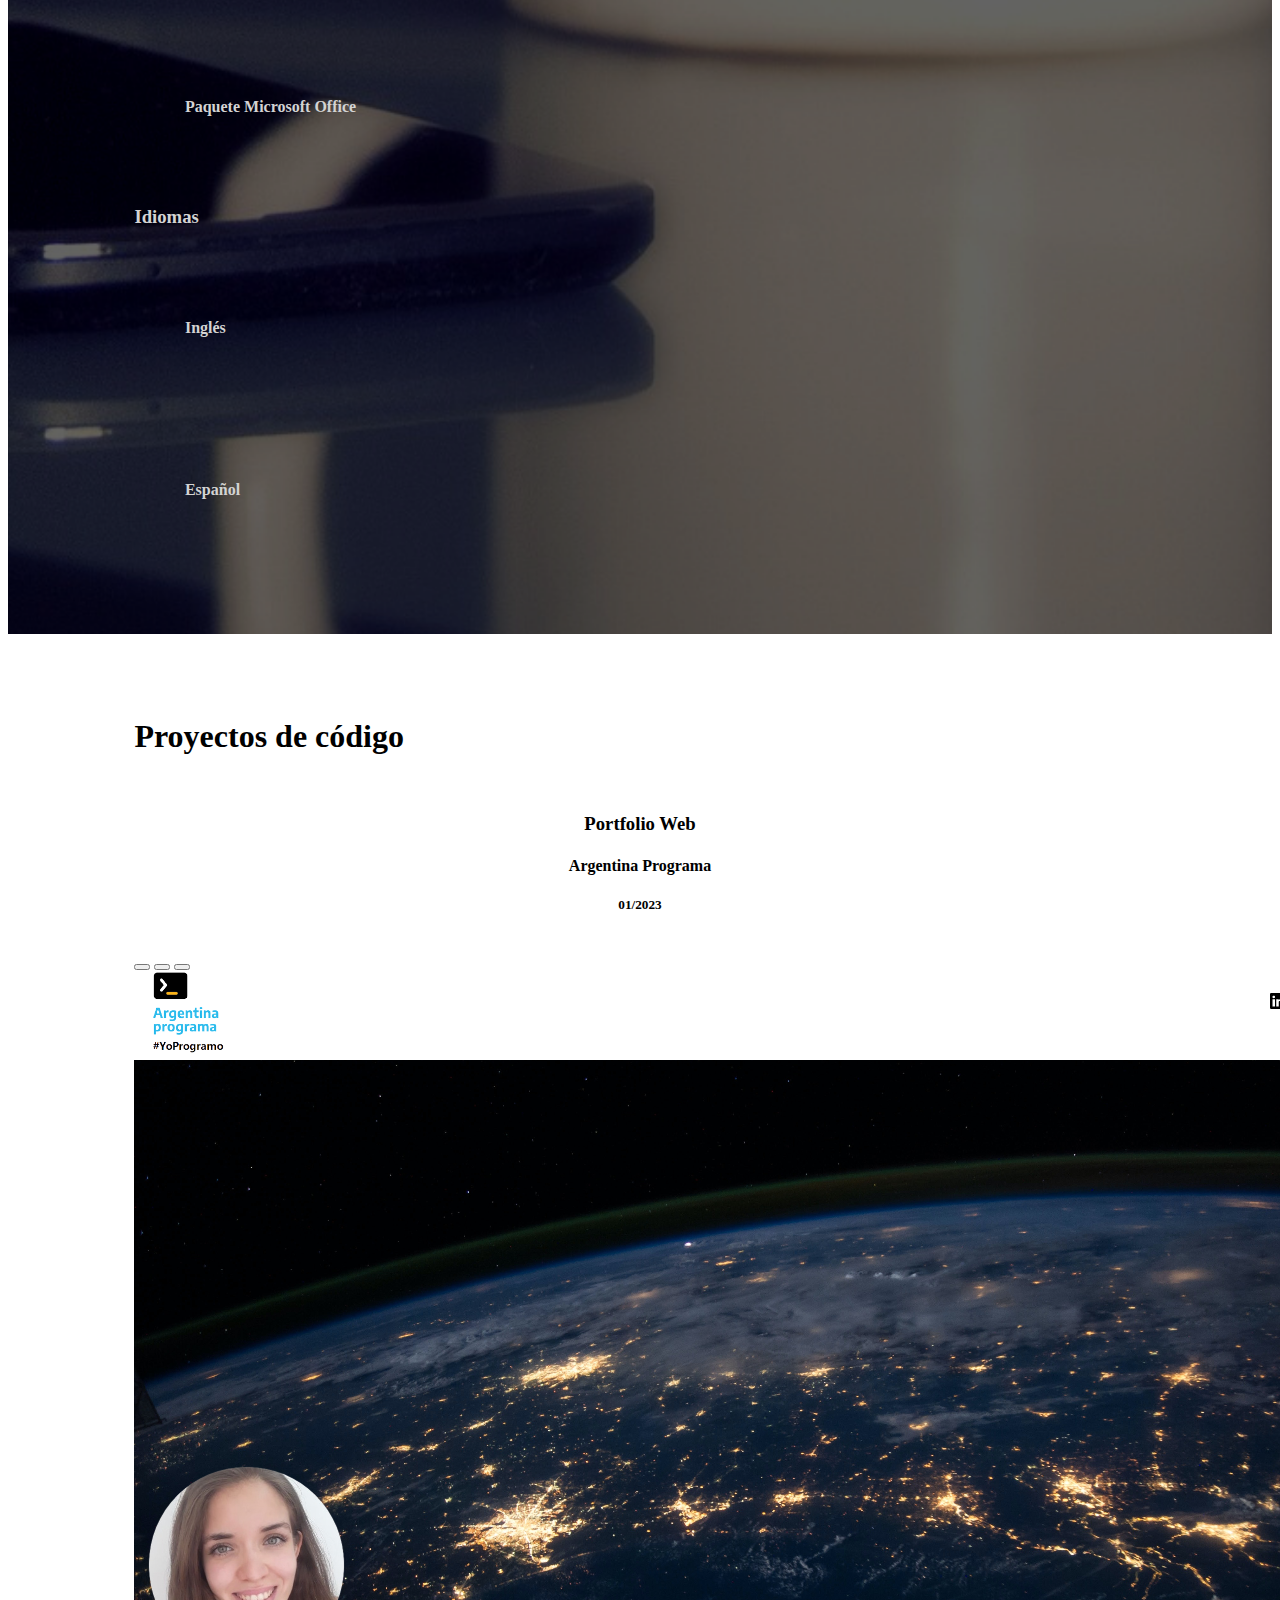
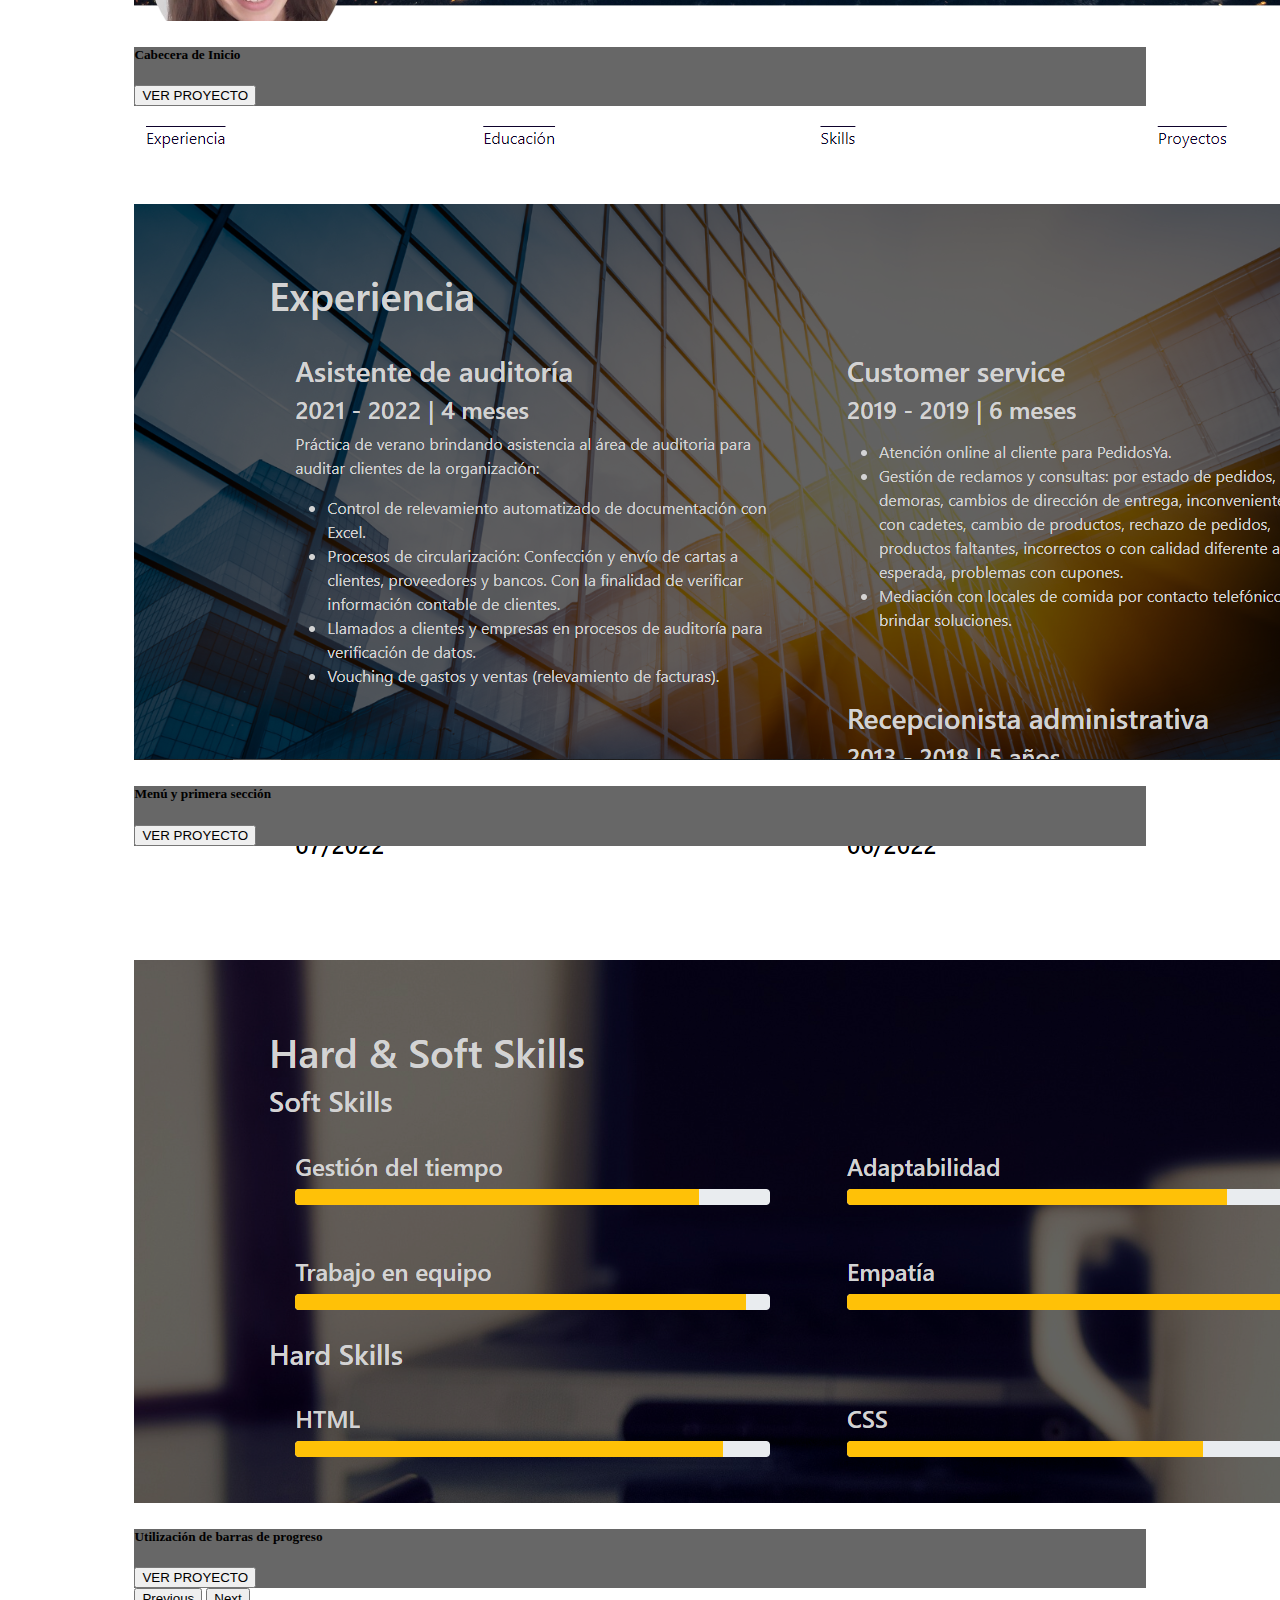
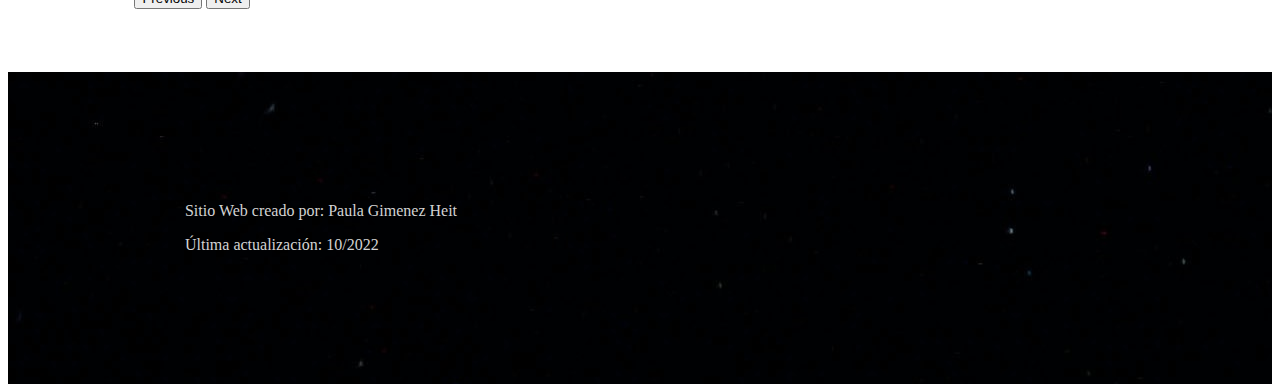
==== commit 6f896ace: "arregle el grid" ====
--- a/portfolio-frontEnd/index.html
+++ b/portfolio-frontEnd/index.html
@@ -30,18 +30,17 @@
             </div>
             <div class="container-fluid">
                 <div class="row">
-                    <div class="col">
-                        <article>
-                            <h1>Paula</h1>
-                            <h1>Gimenez</h1>
-                            <h1>Heit</h1>
-                            <br>
-                            <button type="button" class="btn btn-outline-dark"><a href="/portfolio-frontEnd/files/CV - Paula Gimenez Heit.pdf" target="_blank"> Descargar CV</a></button></div>
-                        </article>
-                    </div>
-                    <div class="col">
+                    <div class="col-4">
+                        <article>
+                            <h1>Paula <br> Gimenez <br> Heit</h1>
+                        </article>
+                    </div>
+                    <div class="col-8">
                         <article>
                         Soy estudiante de la Licenciatura en sistemas de información de las organizaciones en la Universidad de Buenos Aires, estudiante de Desarrollo Web Full Stack en Argentina Programa.
+                        <br>
+                        <br>
+                        <button type="button" class="btn btn-outline-dark"><a href="/portfolio-frontEnd/files/CV - Paula Gimenez Heit.pdf" target="_blank"> Descargar CV</a></button></div>
                         </article>
                     </div>
                 </div>
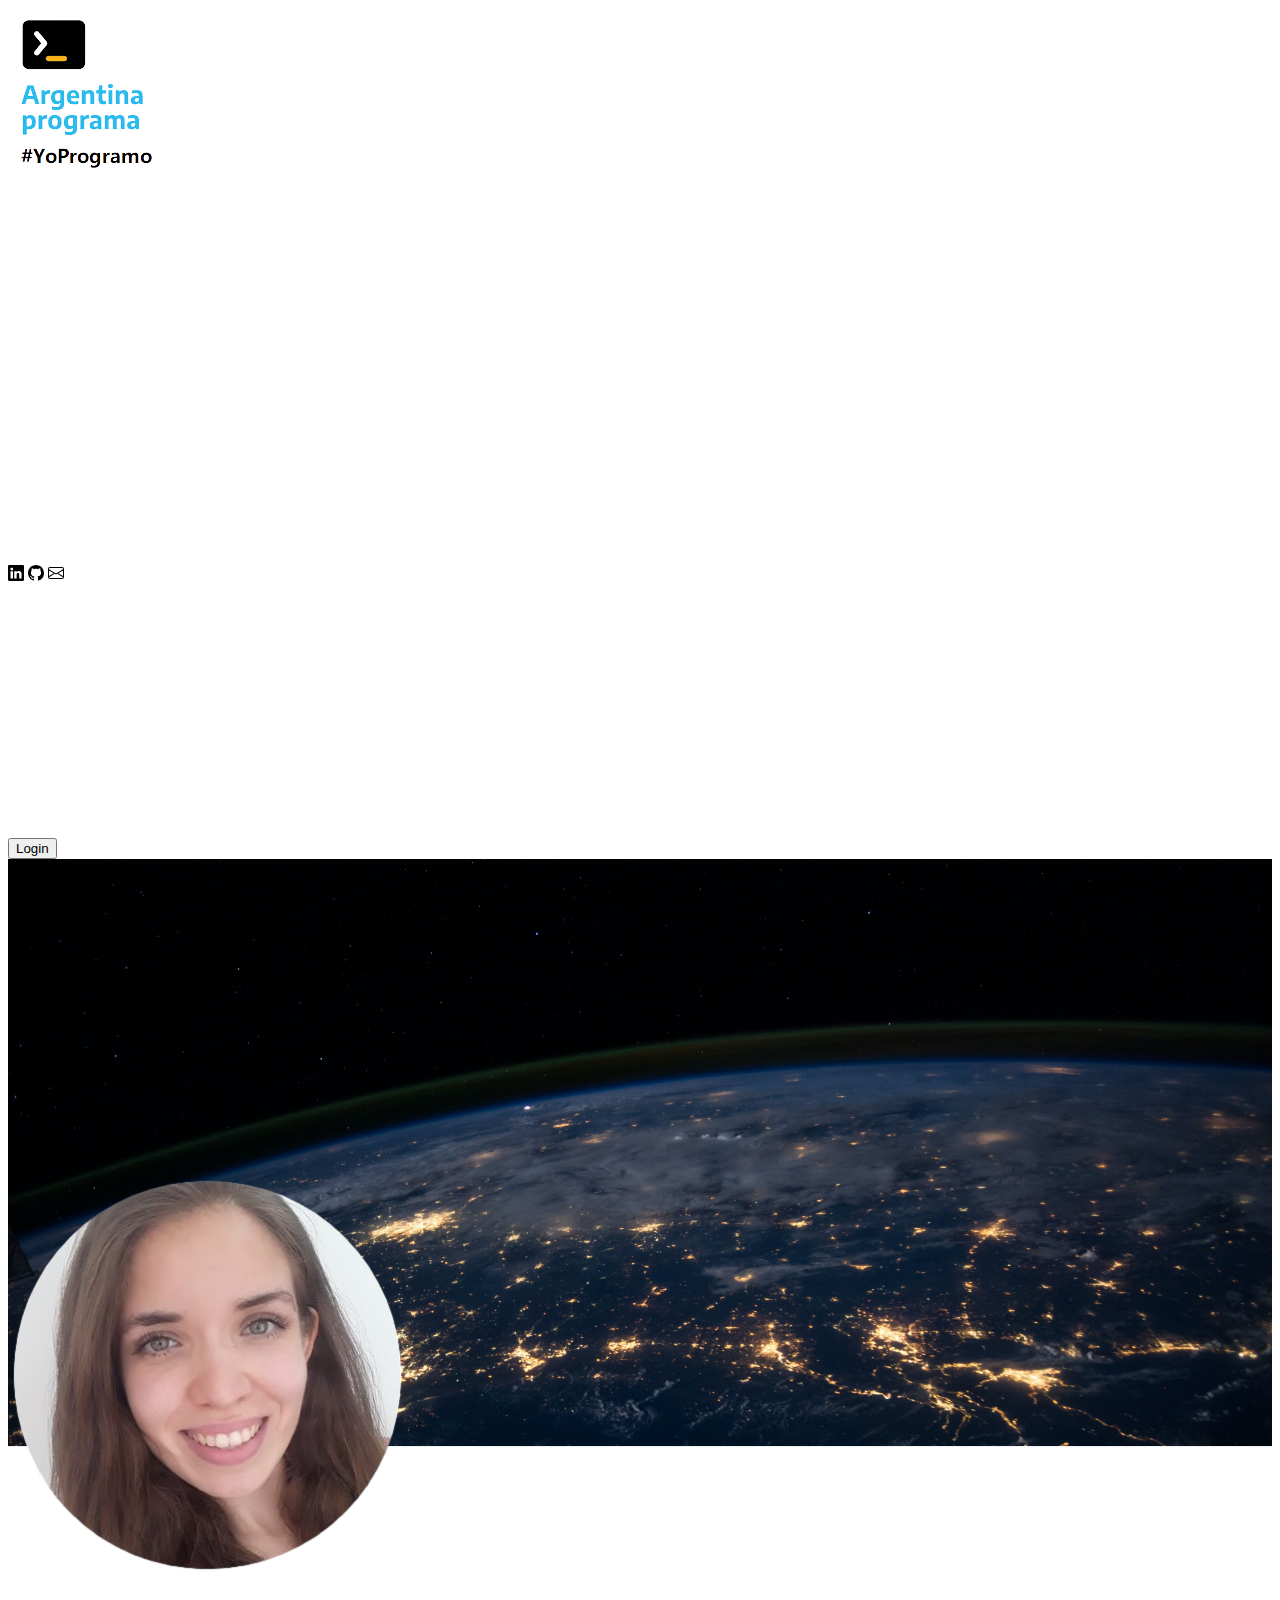
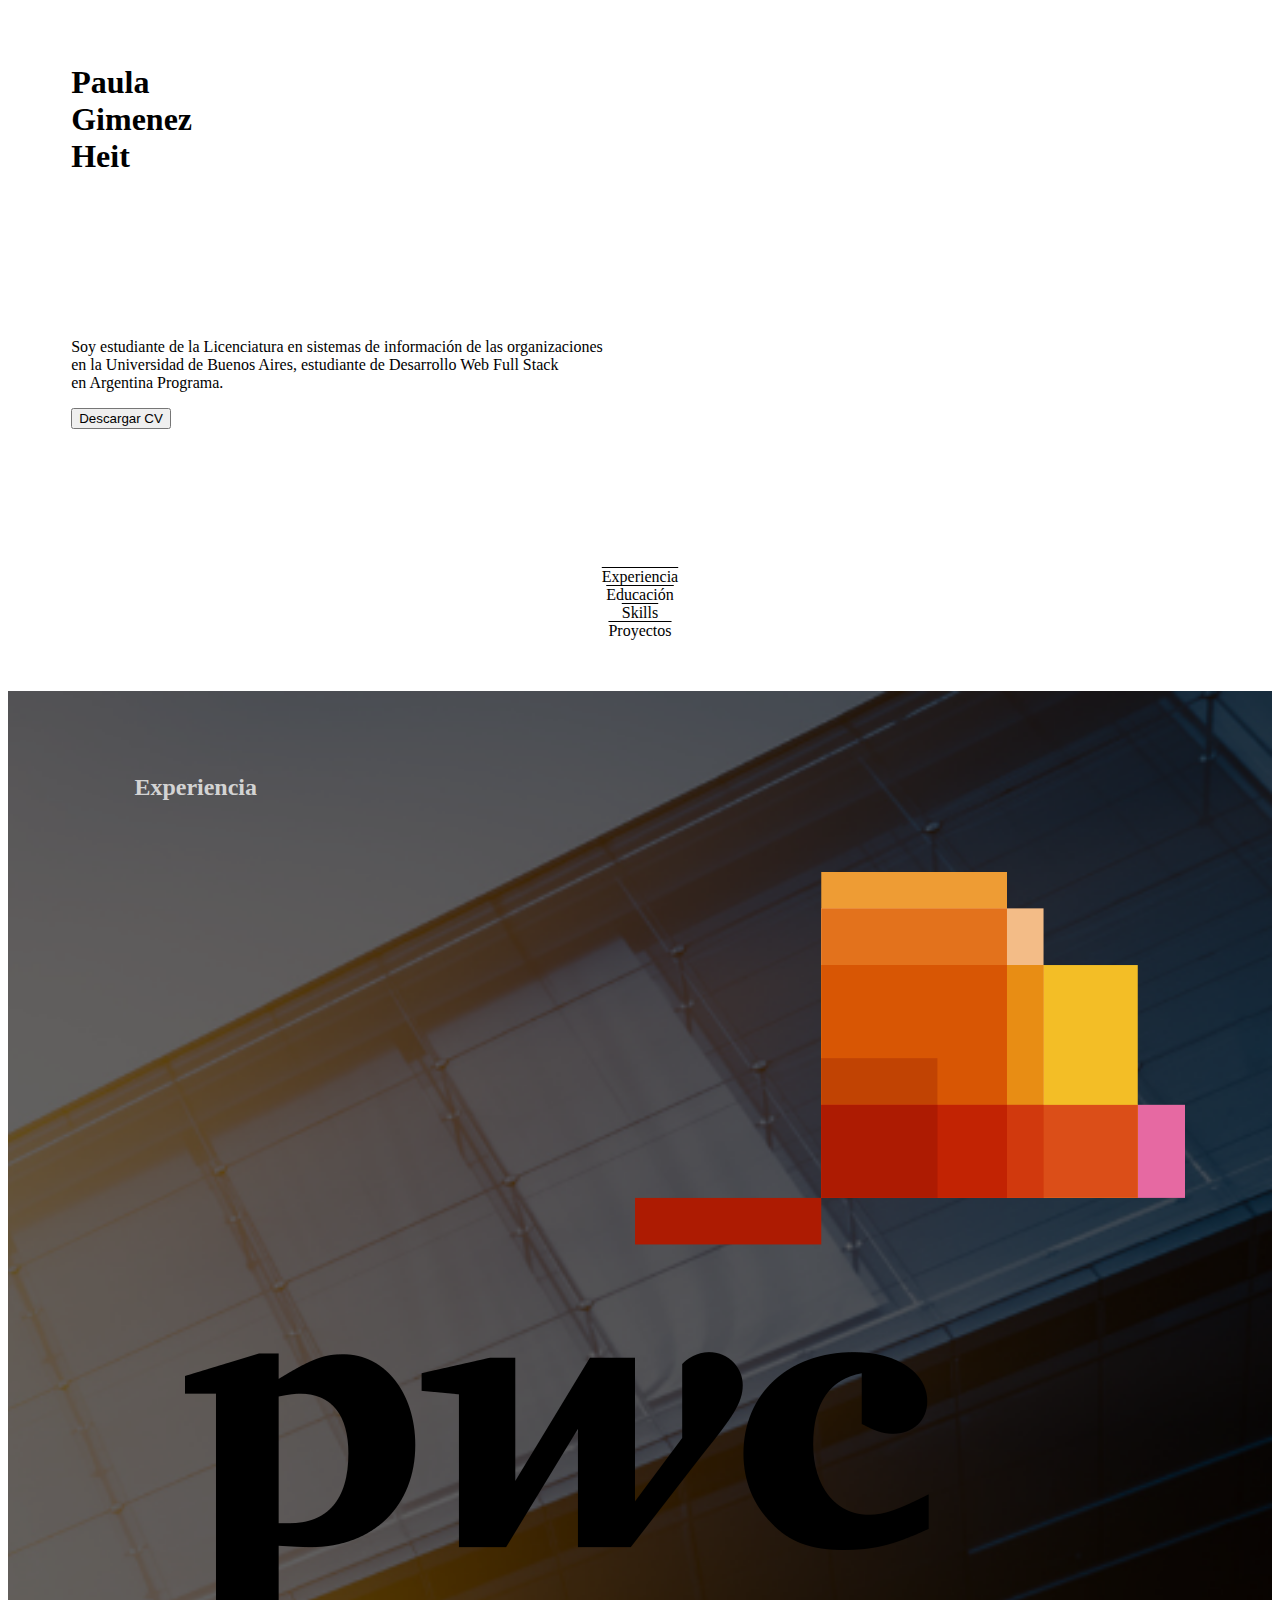
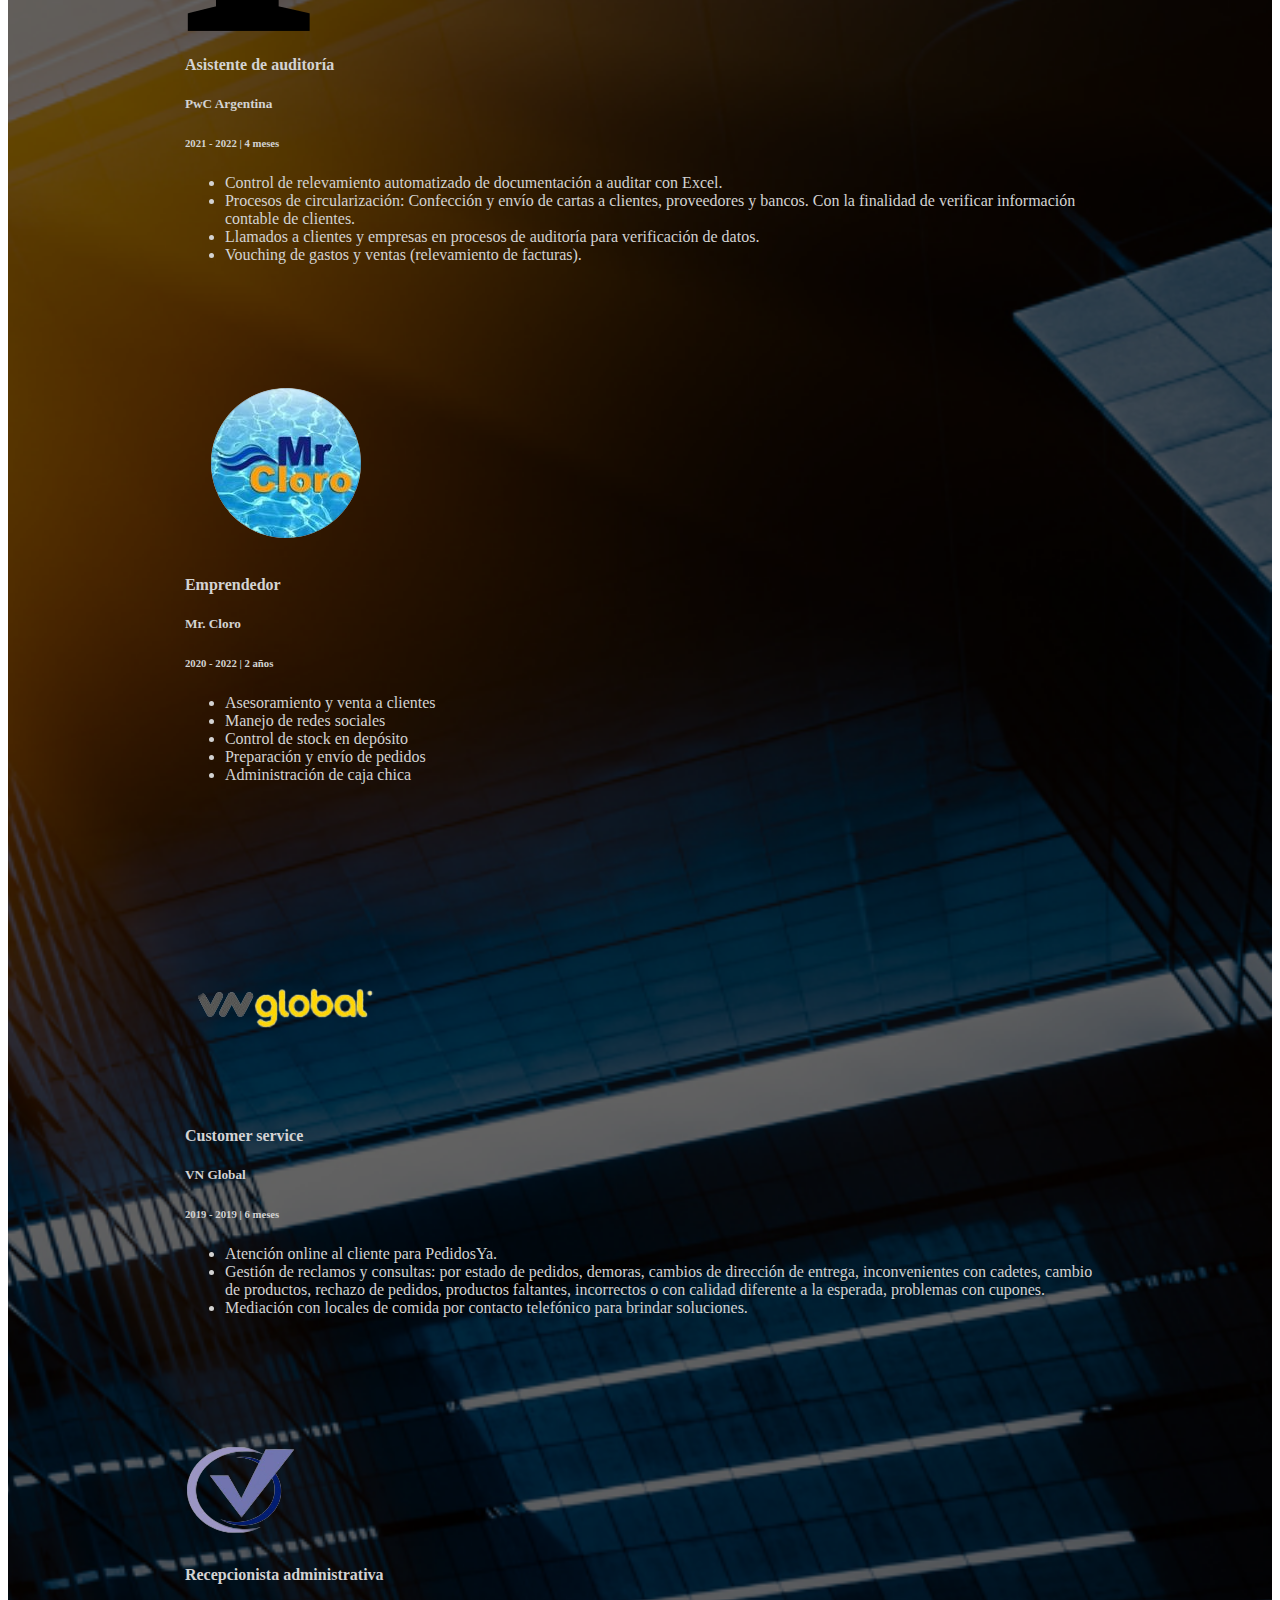
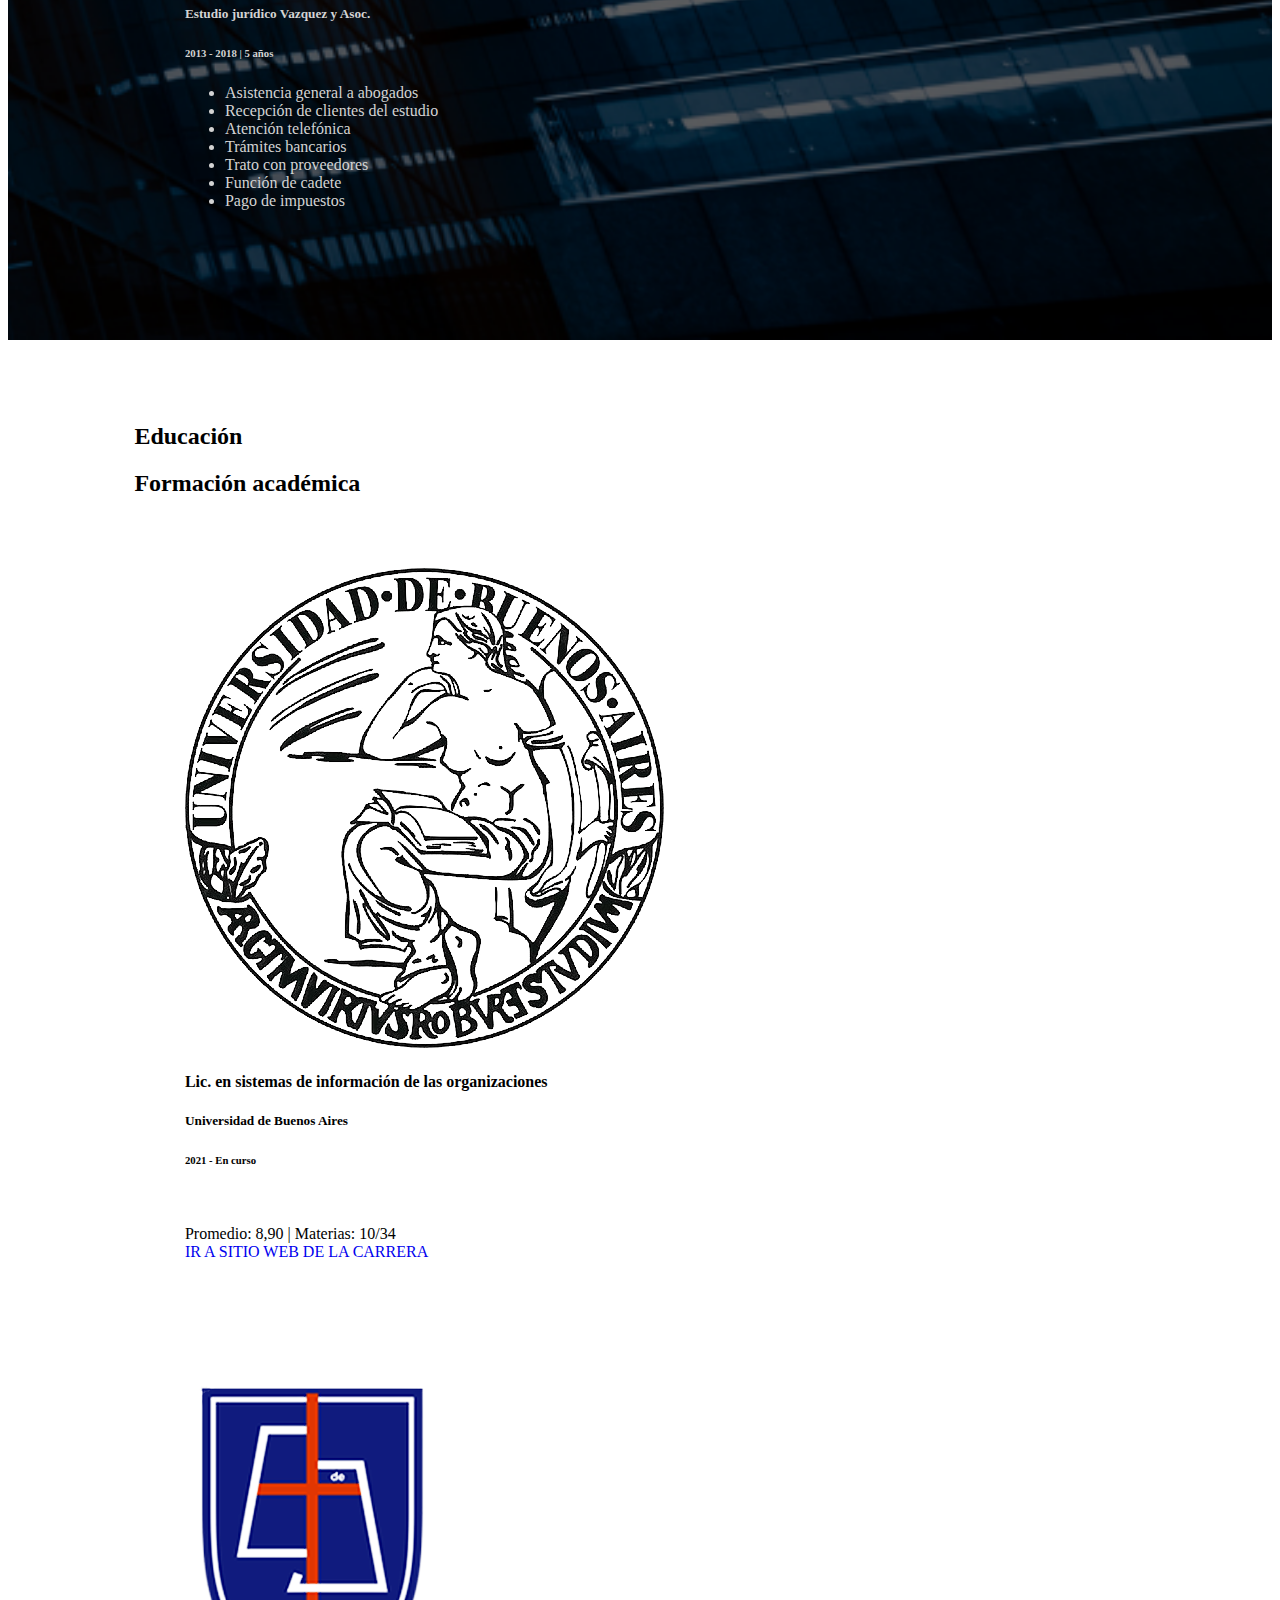
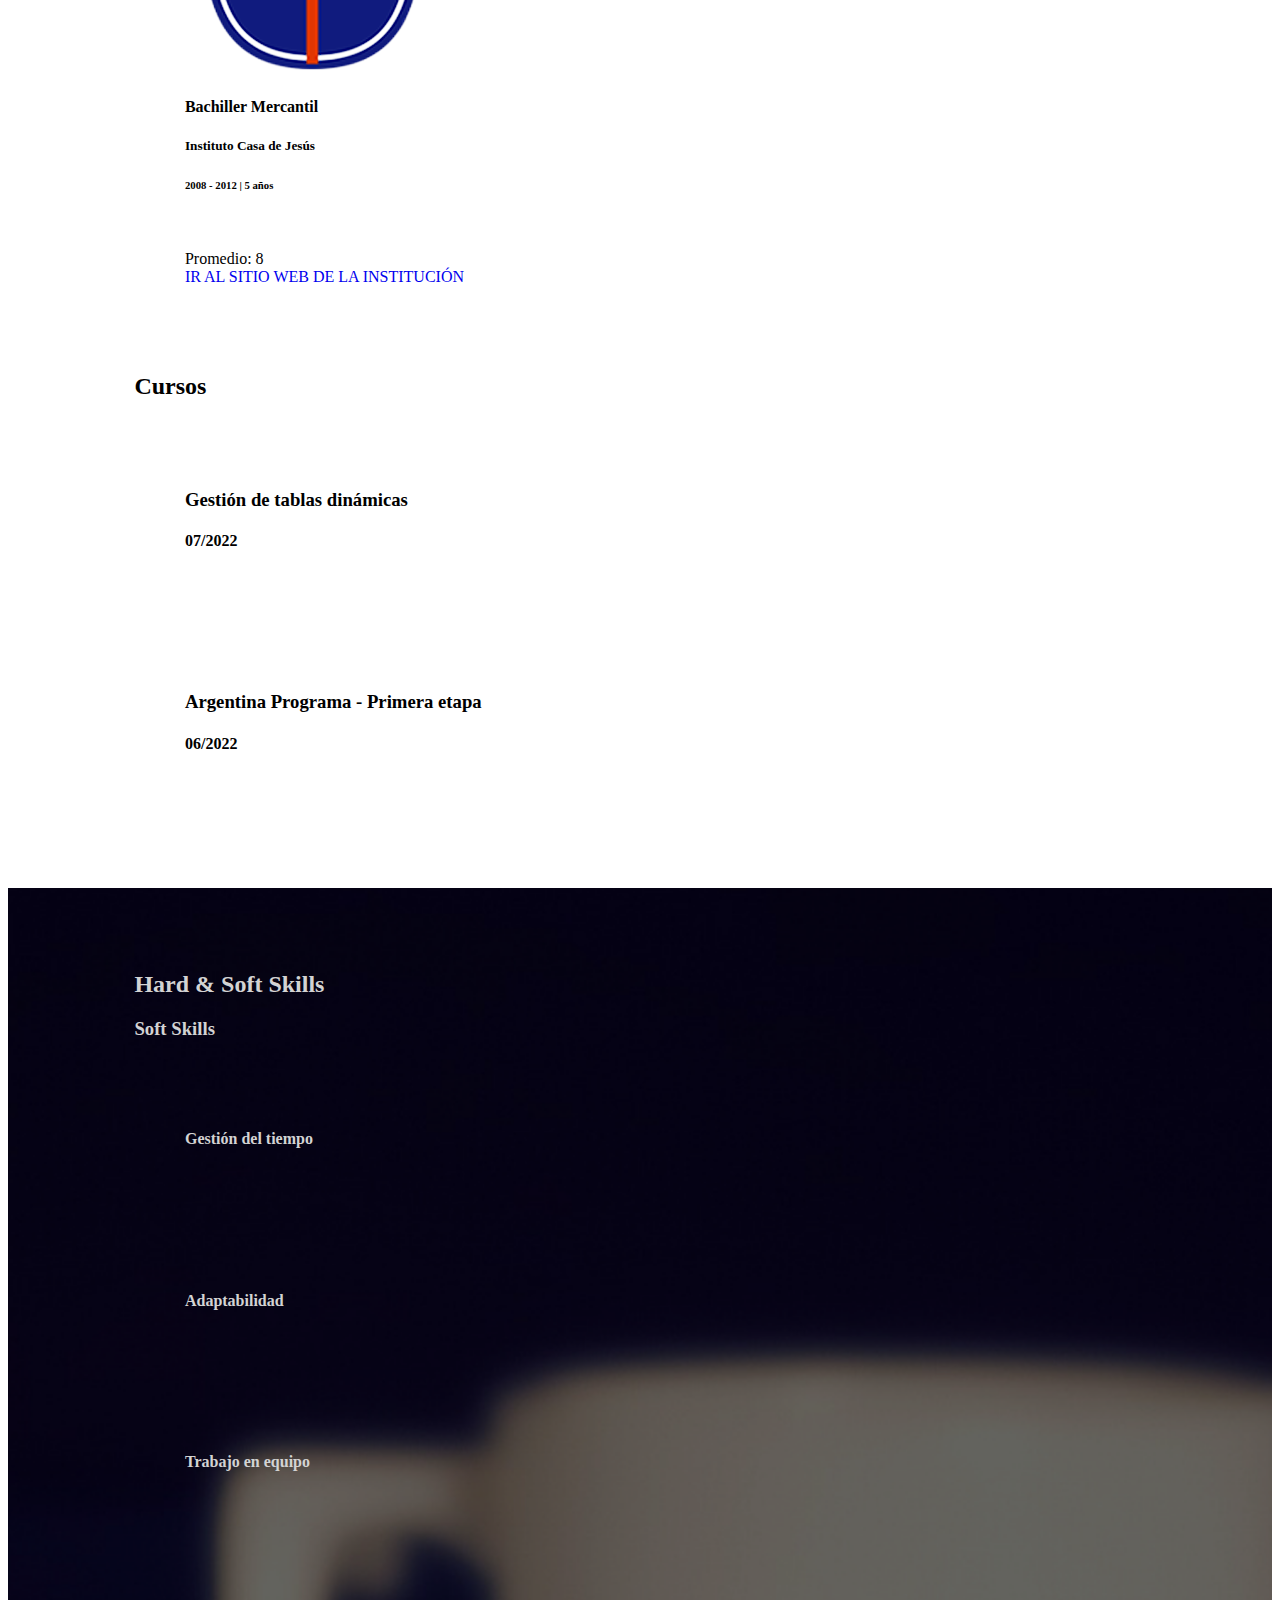
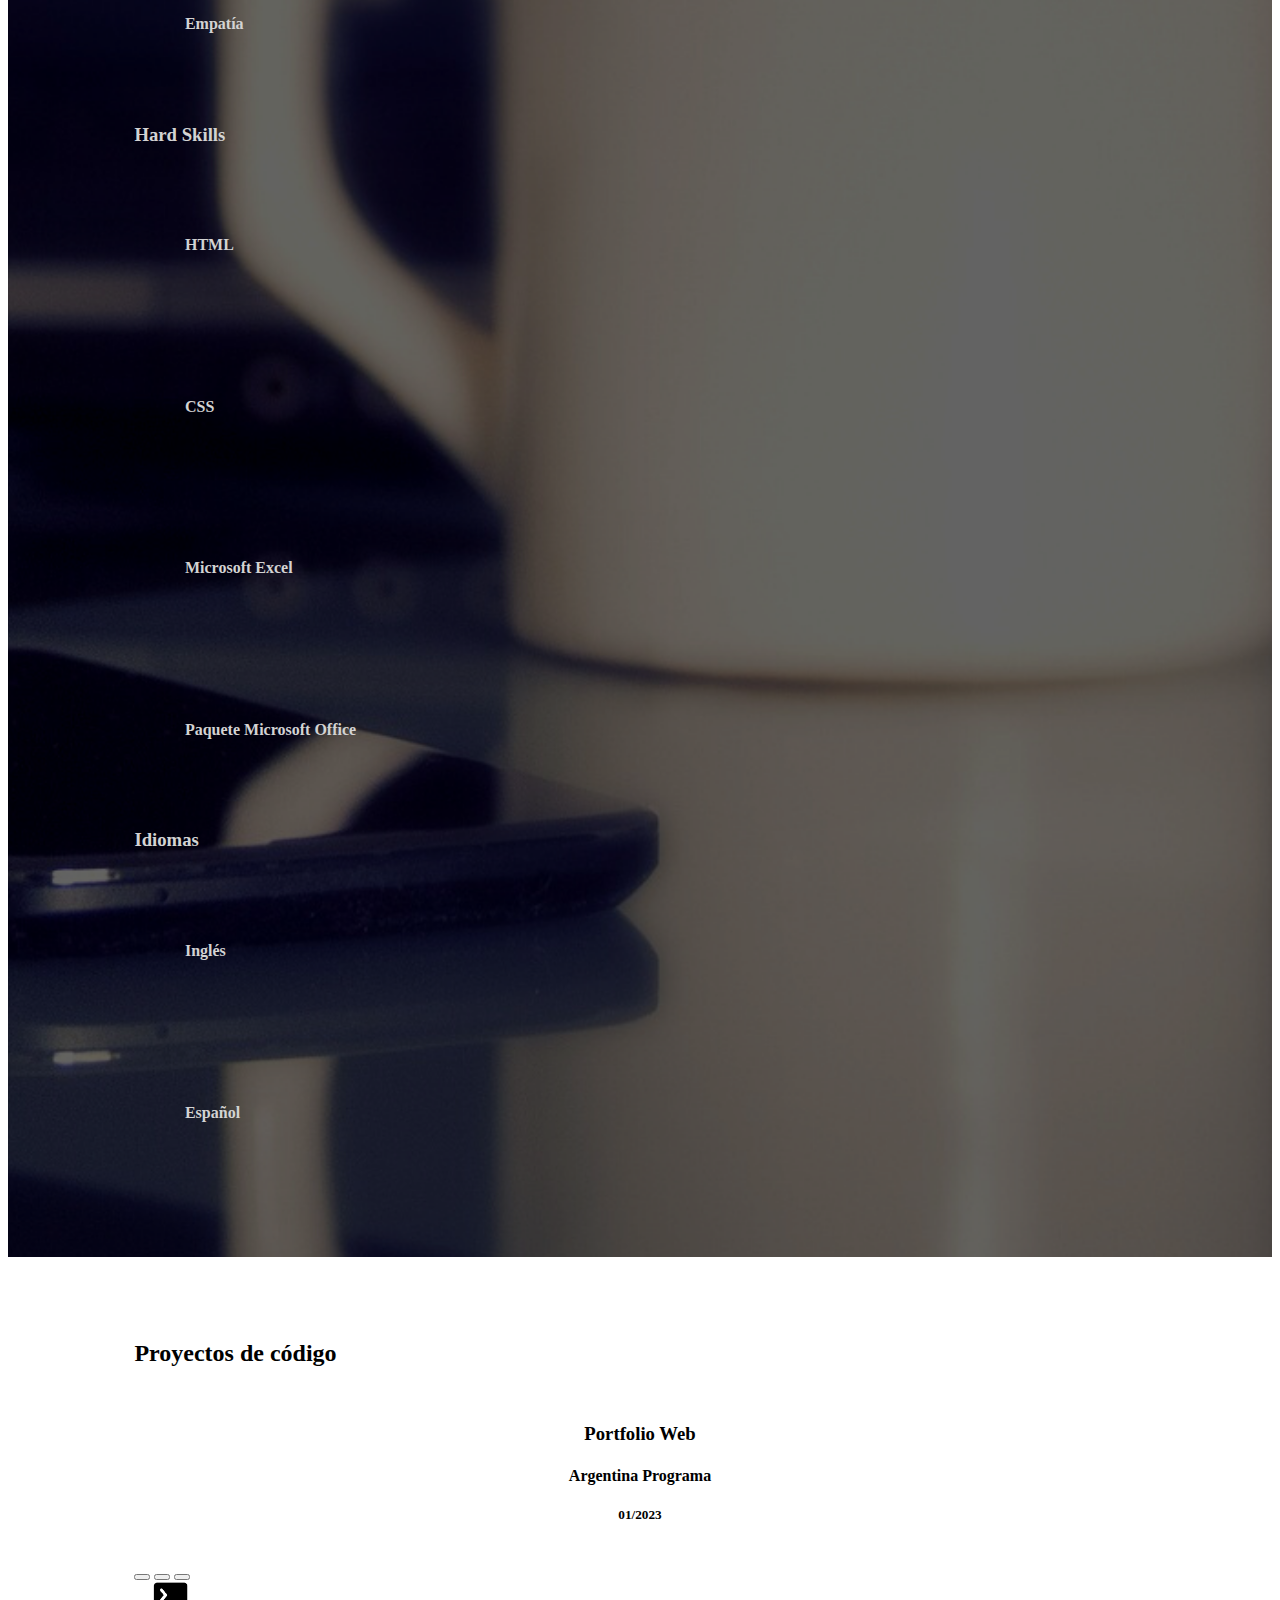
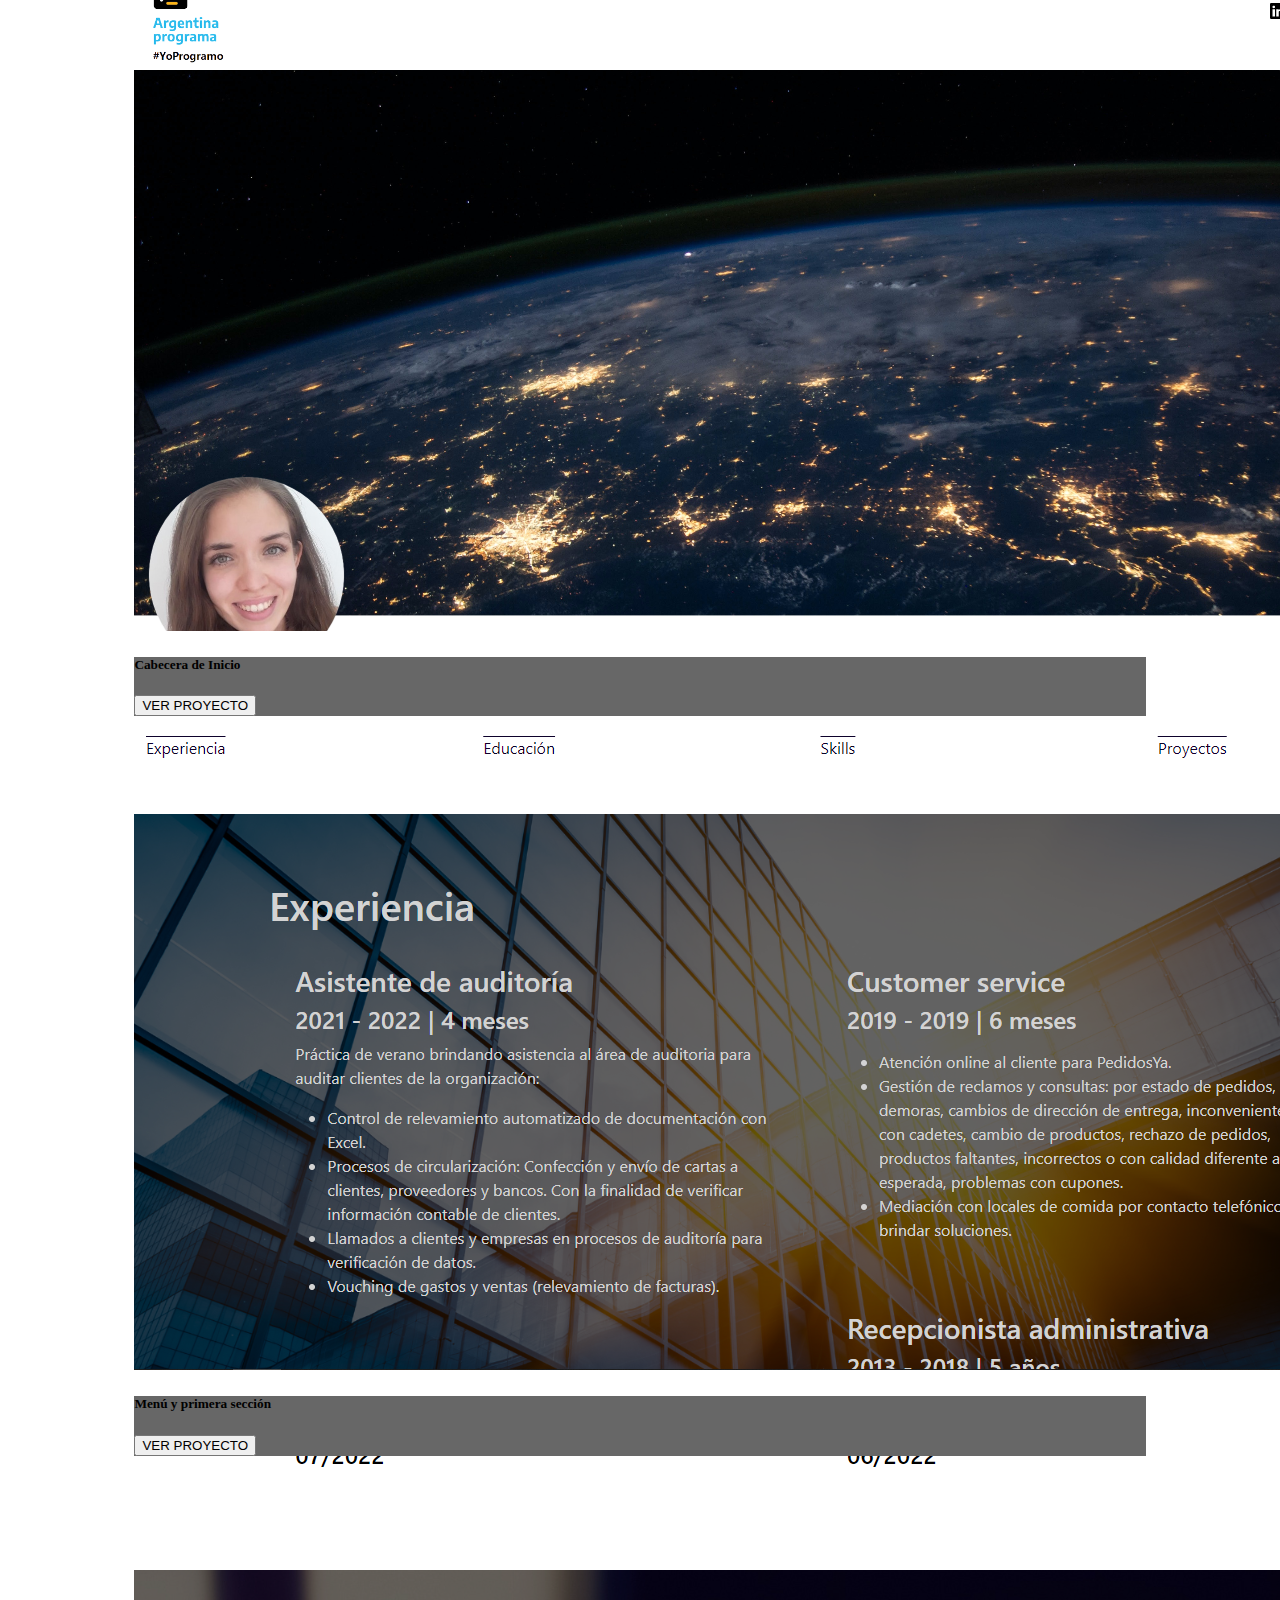
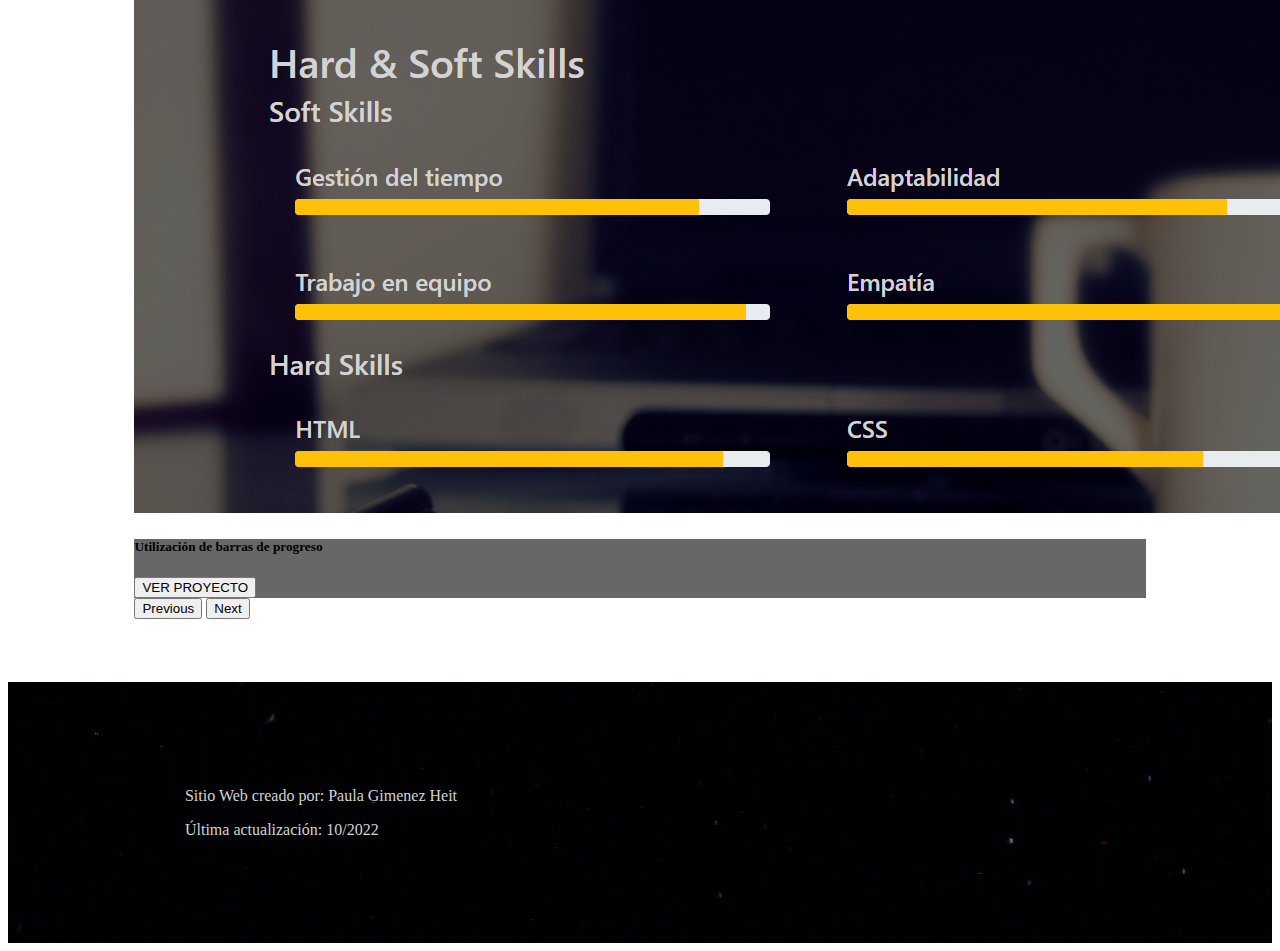
==== commit d4ec10b9: "agregue logos" ====
--- a/portfolio-frontEnd/index.html
+++ b/portfolio-frontEnd/index.html
@@ -37,10 +37,8 @@
                     </div>
                     <div class="col-8">
                         <article>
-                        Soy estudiante de la Licenciatura en sistemas de información de las organizaciones en la Universidad de Buenos Aires, estudiante de Desarrollo Web Full Stack en Argentina Programa.
-                        <br>
-                        <br>
-                        <button type="button" class="btn btn-outline-dark"><a href="/portfolio-frontEnd/files/CV - Paula Gimenez Heit.pdf" target="_blank"> Descargar CV</a></button></div>
+                            <p>Soy estudiante de la Licenciatura en sistemas de información de las organizaciones <br>en la Universidad de Buenos Aires, estudiante de Desarrollo Web Full Stack <br>en Argentina Programa.</p>
+                            <a href="/portfolio-frontEnd/files/CV - Paula Gimenez Heit.pdf" target="_blank"> <button type="button" class="btn btn-outline-dark -fluid">Descargar CV </button></a>
                         </article>
                     </div>
                 </div>
@@ -49,26 +47,36 @@
         <nav>
             <div class="container-fluid">
                 <div class="row">
-                    <div class="col"><a href="index.html#experiencia">Experiencia</a></div>
-                    <div class="col"><a href="index.html#educacion">Educación</a></div>
-                    <div class="col"><a href="index.html#skills">Skills</a></div>
-                    <div class="col"><a href="index.html#proyectos">Proyectos</a></div>        
+                    <div class="col"><a href="index.html#experiencia" class="linkmenu">Experiencia</a></div>
+                    <div class="col"><a href="index.html#educacion" class="linkmenu">Educación</a></div>
+                    <div class="col"><a href="index.html#skills" class="linkmenu">Skills</a></div>
+                    <div class="col"><a href="index.html#proyectos" class="linkmenu">Proyectos</a></div>        
                 </div>
             </div>
         </nav>
         <section>
             <div class="container-fluid" id="experiencia">
                 <div class="row">
-                    <div class="col"><h1>Experiencia</h1></div> 
-                </div>
-                <div class="row">
-                    <div class="col">
-                        <article>
-                            <h3>Asistente de auditoría</h3>
-                            <h4>2021 - 2022 | 4 meses</h4>
-                            <p>Práctica de verano brindando asistencia al área de auditoria para auditar clientes de la organización:
+                    <div class="col"><h2>Experiencia</h2></div> 
+                </div>
+                <div class="row">
+                    <div class="col">
+                        <article>
+                            <div class="container-fluid">
+                                <div class="row">
+                                    <div class="col-3">
+                                        <img class="img-fluid" src="/portfolio-frontEnd/img/PricewaterhouseCoopers_Logo.svg.png" alt="PwcLogo">
+                                    </div>
+                                    <div class="col">
+                                        <h4>Asistente de auditoría</h4>
+                                        <h5>PwC Argentina</h5>
+                                        <h6>2021 - 2022 | 4 meses</h6>
+                                    </div>
+                                </div>
+                            </div>
+                            <p>
                             <ul>
-                            <li>Control de relevamiento automatizado de documentación con Excel.</li> 
+                            <li>Control de relevamiento automatizado de documentación a auditar con Excel.</li> 
                             <li>Procesos de circularización: Confección y envío de cartas a clientes, proveedores y bancos. Con la finalidad de verificar información contable de clientes.</li>
                             <li>Llamados a clientes y empresas en procesos de auditoría para verificación de datos.</li> 
                             <li>Vouching de gastos y ventas (relevamiento de facturas).</li> 
@@ -76,8 +84,18 @@
                             </p>
                         </article>
                         <article>
-                            <h3>Emprendedor</h3>
-                            <h4>2020 - 2022 | 2 años</h4>
+                            <div class="container-fluid">
+                                <div class="row">
+                                    <div class="col-3">
+                                        <img class="img-fluid" src="/portfolio-frontEnd/img/mrCloroLogo-removebg-preview.png" alt="Mr.CloroLogo">
+                                    </div>
+                                    <div class="col">
+                                        <h4>Emprendedor</h4>
+                                        <h5>Mr. Cloro</h5>
+                                        <h6>2020 - 2022 |  2 años</h6>
+                                    </div>
+                                </div>
+                            </div>
                             <p>
                             <ul>
                                 <li>Asesoramiento y venta a clientes</li>
@@ -91,8 +109,18 @@
                     </div>
                     <div class="col">
                         <article>
-                            <h3>Customer service</h3>
-                            <h4>2019 - 2019 | 6 meses</h4>
+                            <div class="container-fluid">
+                                <div class="row">
+                                    <div class="col-3">
+                                        <img class="img-fluid" src="/portfolio-frontEnd/img/vnglobalLogo-removebg-preview.png" alt="VNGlobalLogo">
+                                    </div>
+                                    <div class="col">
+                                        <h4>Customer service</h4>
+                                        <h5>VN Global</h5>
+                                        <h6>2019 - 2019 |  6 meses</h6>
+                                    </div>
+                                </div>
+                            </div>
                             <p>
                             <ul>
                                 <li>Atención online al cliente para PedidosYa. </li> 
@@ -102,8 +130,18 @@
                             </p>
                         </article>
                         <article>
-                            <h3>Recepcionista administrativa</h3>
-                            <h4>2013 - 2018 | 5 años</h4>
+                            <div class="container-fluid">
+                                <div class="row">
+                                    <div class="col-3">
+                                        <img class="img-fluid" src="/portfolio-frontEnd/img/vazquesyasocLogo.png" alt="VazquezyasocLogo">
+                                    </div>
+                                    <div class="col">
+                                        <h4>Recepcionista administrativa</h4>
+                                        <h5>Estudio jurídico Vazquez y Asoc.</h5>
+                                        <h6>2013 - 2018 | 5 años</h6>
+                                    </div>
+                                </div>
+                            </div>
                             <p>
                             <ul>
                                 <li>Asistencia general a abogados</li>
@@ -121,7 +159,7 @@
             </div>
             <div class="container-flui" id="educacion">
                 <div class="row">
-                    <div class="col"><h1>Educación</h1></div>
+                    <div class="col"><h2>Educación</h2></div>
                 </div>
                 <div class="row">
                     <div class="col"><h2>Formación académica</h2></div>
@@ -129,17 +167,38 @@
                 <div class="row">
                     <div class="col">
                             <article>
-                                <h3>Licenciatura en sistemas de información de las organizaciones</h3>
-                                    <h4>2021 - En curso</h4>
-                                    <p>Promedio: 8,90</p>
-                                    <p>Materias: 10/34</p>
+                                <div class="container-fluid">
+                                    <div class="row">
+                                        <div class="col-3">
+                                            <img class="img-fluid" src="/portfolio-frontEnd/img/Logo_de_la_Universidad_de_Buenos_Aires-removebg-preview.png" alt="UBALogo">
+                                        </div>
+                                        <div class="col">
+                                            <h4>Lic. en sistemas de información de las organizaciones</h4>
+                                            <h5>Universidad de Buenos Aires</h5>
+                                            <h6>2021 - En curso</h6>
+                                        </div>
+                                    </div>
+                                </div>
+                                <br>
+                                <p>Promedio: 8,90 | Materias: 10/34 <br> <a href="https://www.economicas.uba.ar/alumnos/sistemas/">IR A SITIO WEB DE LA CARRERA</a></p>
                             </article>
                     </div>
                     <div class="col">
                         <article>
-                            <h2>Bachiller Mercantil</h2>
-                                <h3>2008 - 2012</h3>
-                                <p>Promedio: 8</p>
+                            <div class="container-fluid">
+                                <div class="row">
+                                    <div class="col-3">
+                                        <img class="img-fluid" src="/portfolio-frontEnd/img/casadejesuslogo.png" alt="CasadejesusLogo">
+                                    </div>
+                                    <div class="col">
+                                        <h4>Bachiller Mercantil</h4>
+                                        <h5>Instituto Casa de Jesús</h5>
+                                        <h6>2008 - 2012 | 5 años</h6>
+                                    </div>
+                                </div>
+                            </div>
+                            <br>
+                            <p>Promedio: 8 <br> <a href="http://www.casadejesus.edu.ar/" target="_blank">IR AL SITIO WEB DE LA INSTITUCIÓN</a></p>
                         </article>
                     </div>
                 </div>
@@ -163,7 +222,7 @@
             </div>
             <div class="container-fluid" id="skills">
                 <div class="row">
-                    <div class="col"><h1>Hard & Soft Skills</h1></div>
+                    <div class="col"><h2>Hard & Soft Skills</h2></div>
                 </div>
                 <div class="row">
                     <h3>Soft Skills</h3>
@@ -267,7 +326,7 @@
             </div>
             <div id="proyectos">
                 <div>
-                    <h1>Proyectos de código</h1>
+                    <h2>Proyectos de código</h2>
                 </div>
                 <br>
                 <div class="proyecto">
--- a/portfolio-frontEnd/css/styles.css
+++ b/portfolio-frontEnd/css/styles.css
@@ -1,12 +1,9 @@
-body {
-    color: black
-}
 #fondoDelHeader {
     background-image: url("/portfolio-frontEnd/img/fondoDeCabecera.jpg");
     background-size: cover;
     background-repeat: no-repeat;
     background-position: 100%;
-    padding-top: 30%;
+    padding-top: 25%;
 }
 
 .icono {
@@ -32,16 +29,21 @@
 nav {
     margin-bottom: 4%;
     margin-top: 6%;
-    text-decoration: overline;
+    text-align: center;
 }
 
 a { 
-    color: #0d012b; 
     text-decoration: none;
 }
 
-a:hover {
-    color: rgb(199, 173, 28);
+.linkmenu {
+    text-decoration: overline;
+    color: rgb(0, 0, 0);
+}
+
+.linkmenu:hover {
+    color: rgb(0, 0, 0);
+    text-decoration: none;
 }
 
 #educacion, #skills, #proyectos {
@@ -72,8 +74,8 @@
 }
 
 footer {
-    padding-top: 5%;
-    padding-bottom: 5%;
+    padding-top: 3%;
+    padding-bottom: 3%;
     padding-left: 10%;
     padding-right: 10%;
     background-image: url(/portfolio-frontEnd/img/fondoDeCabecera.jpg);
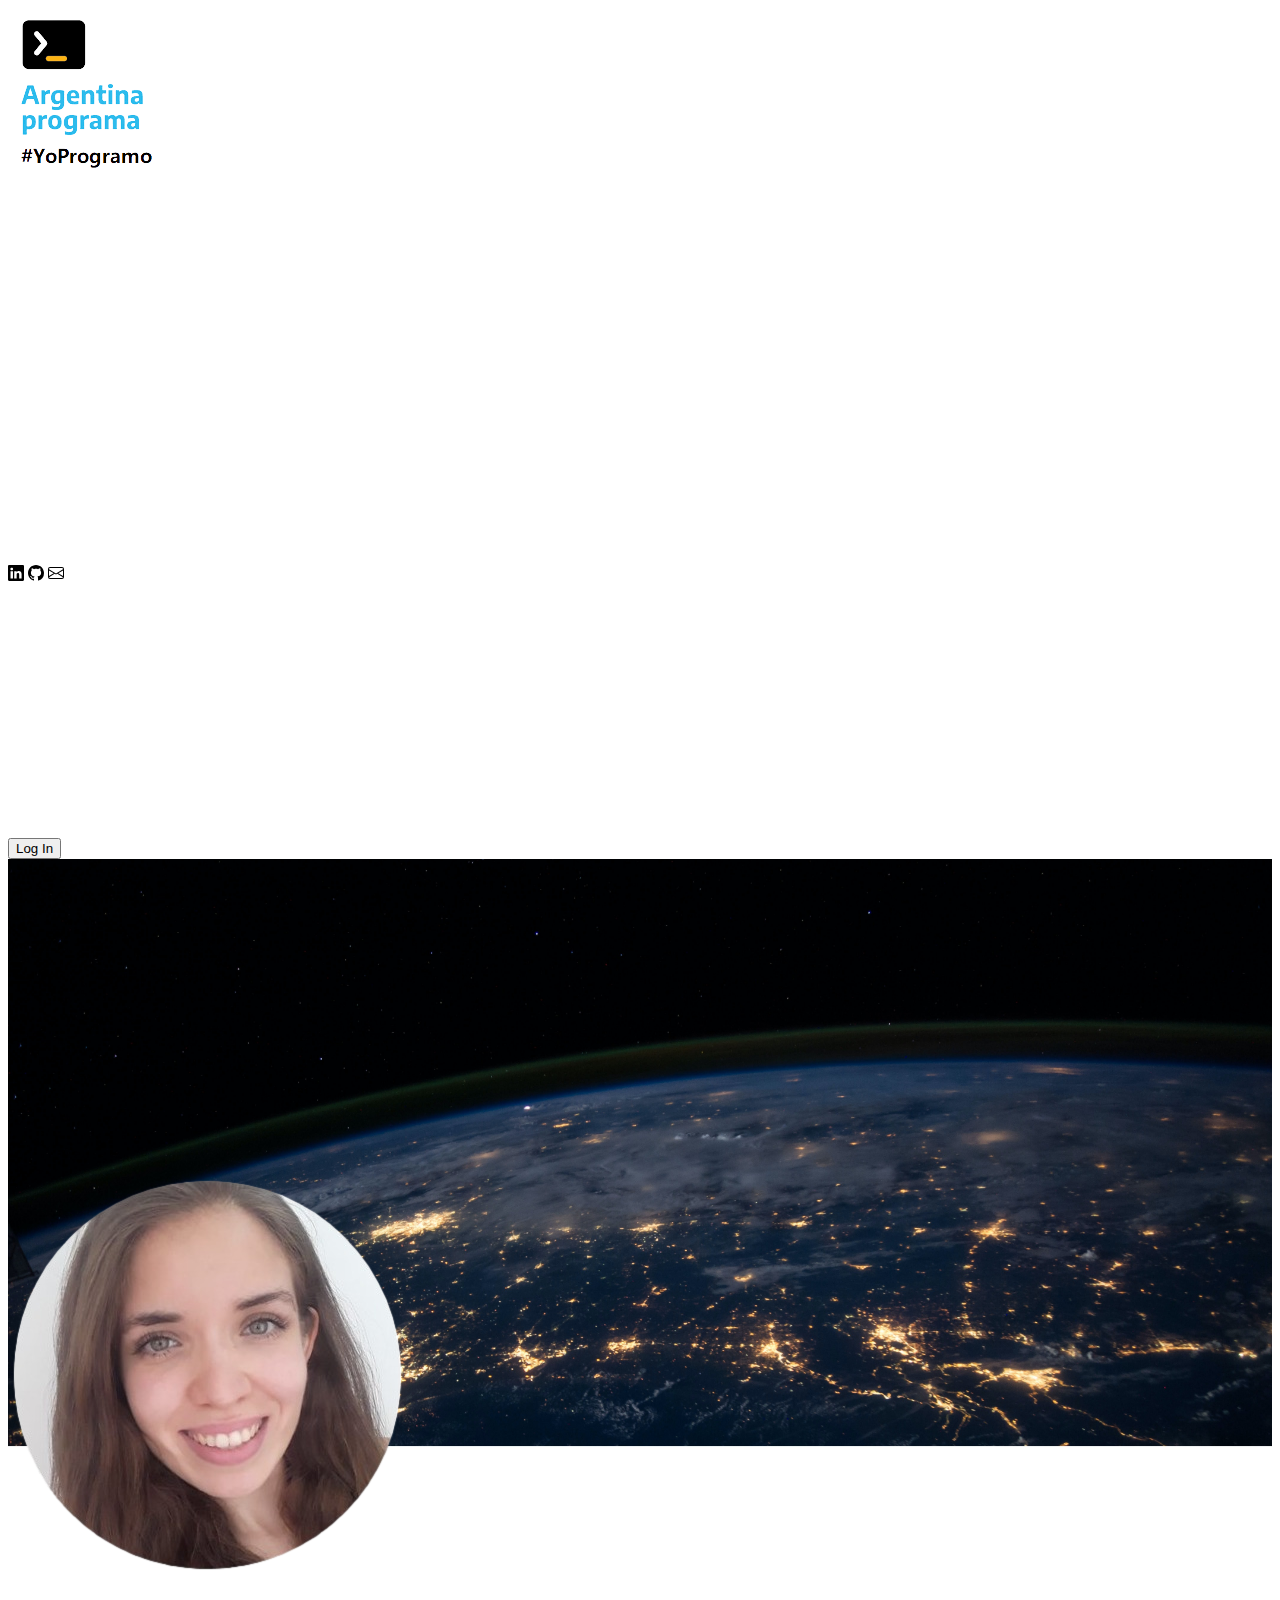
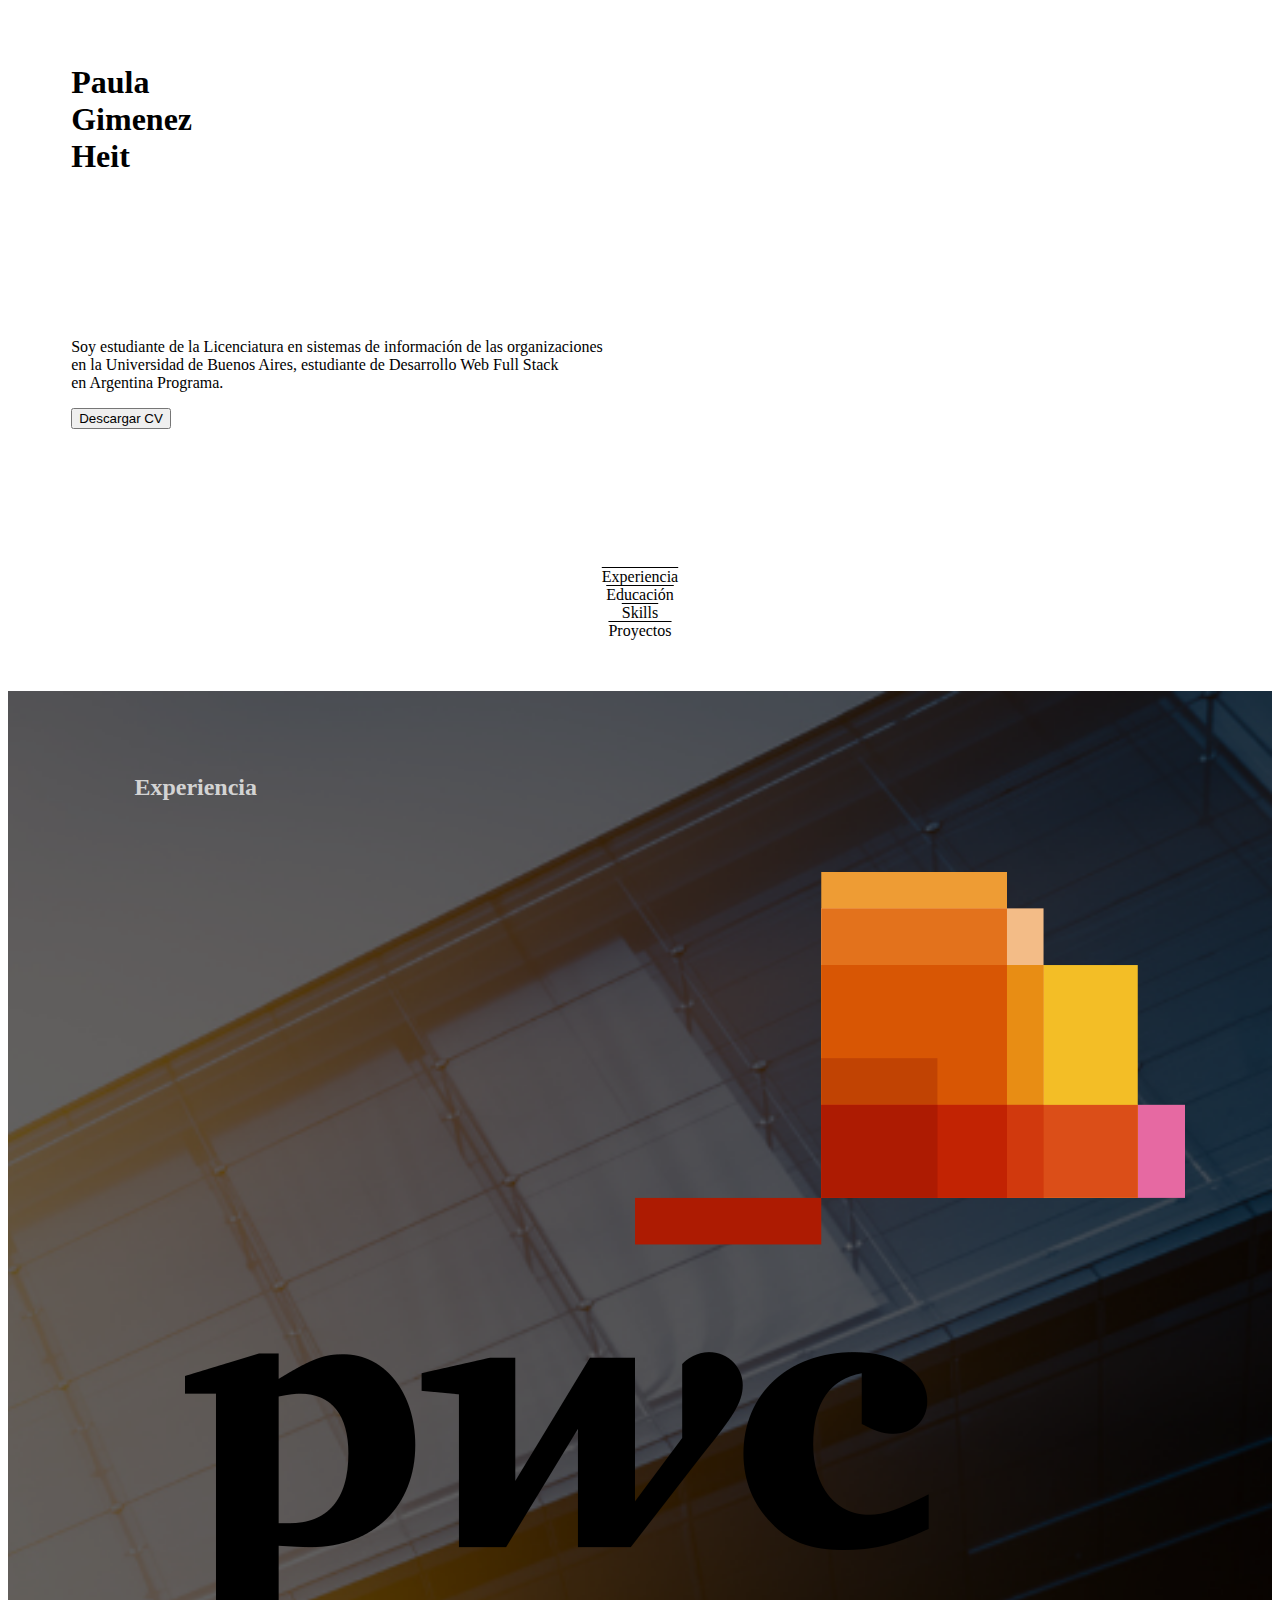
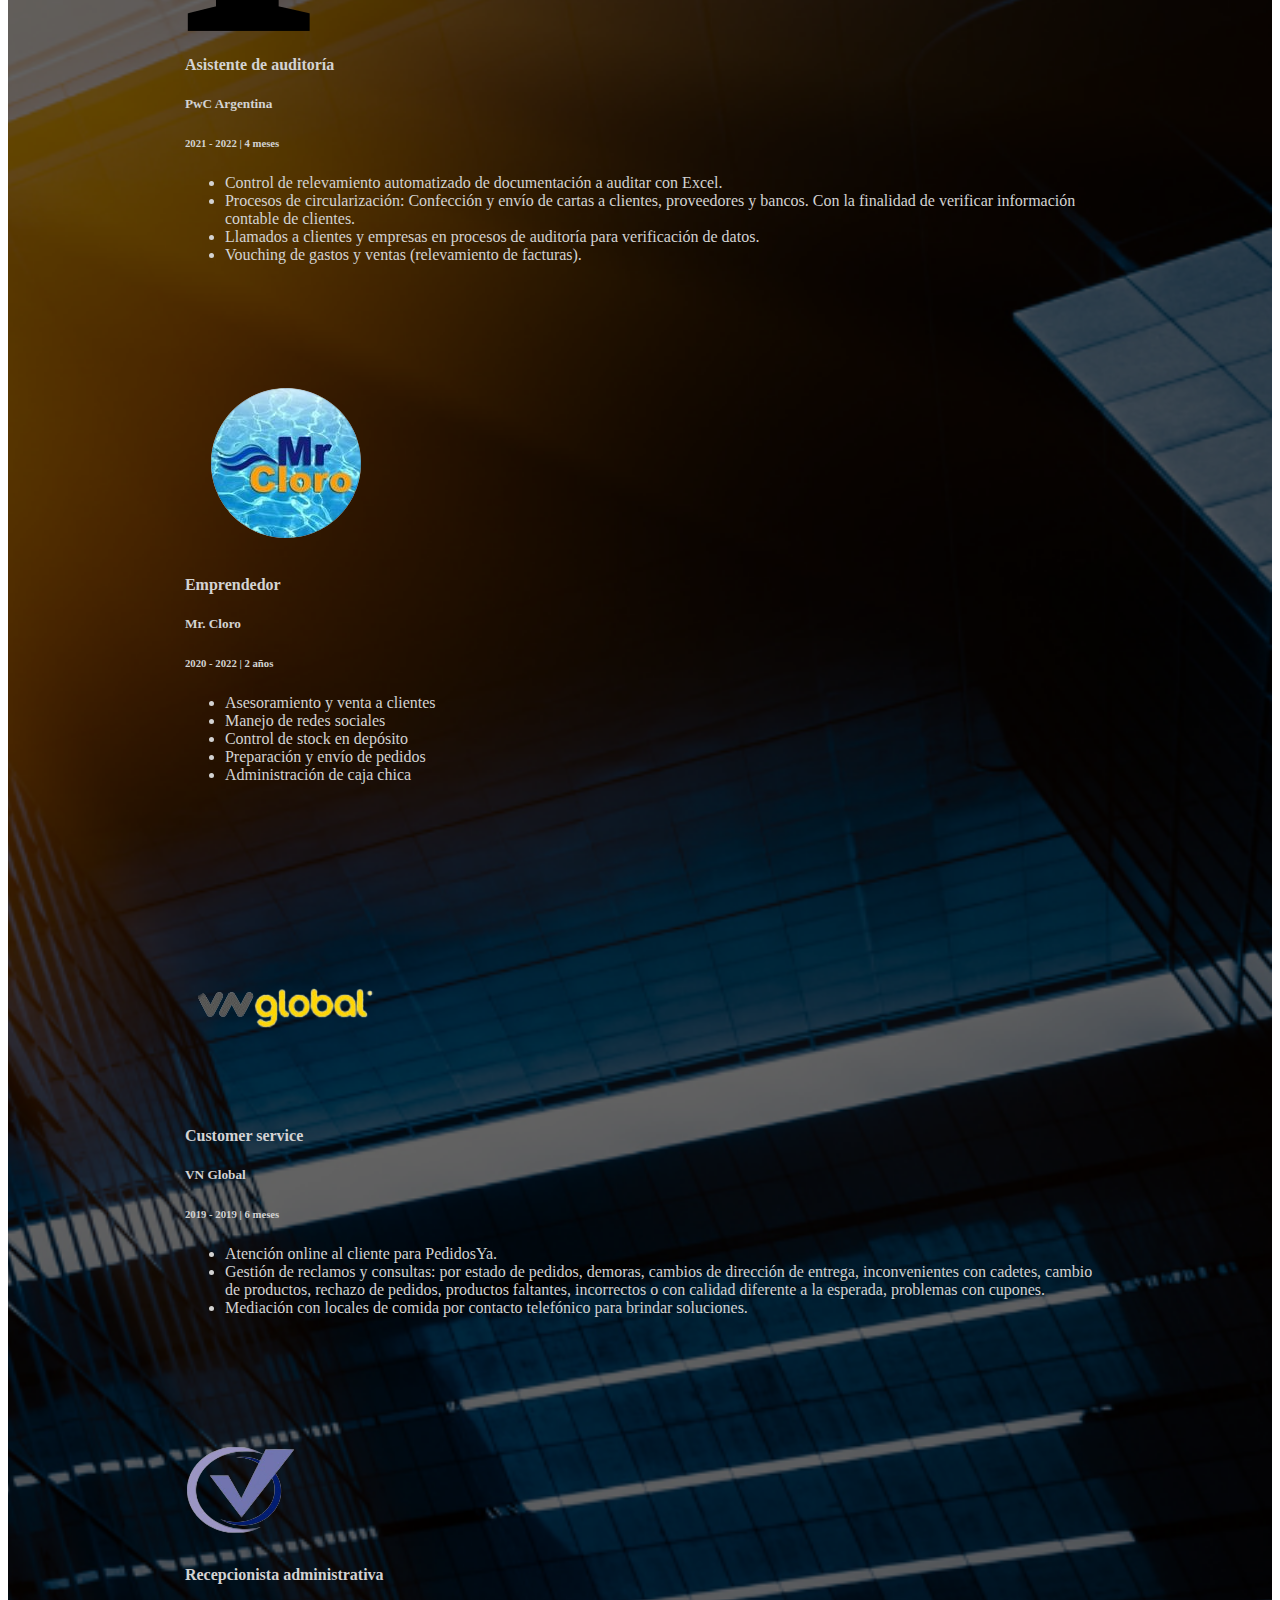
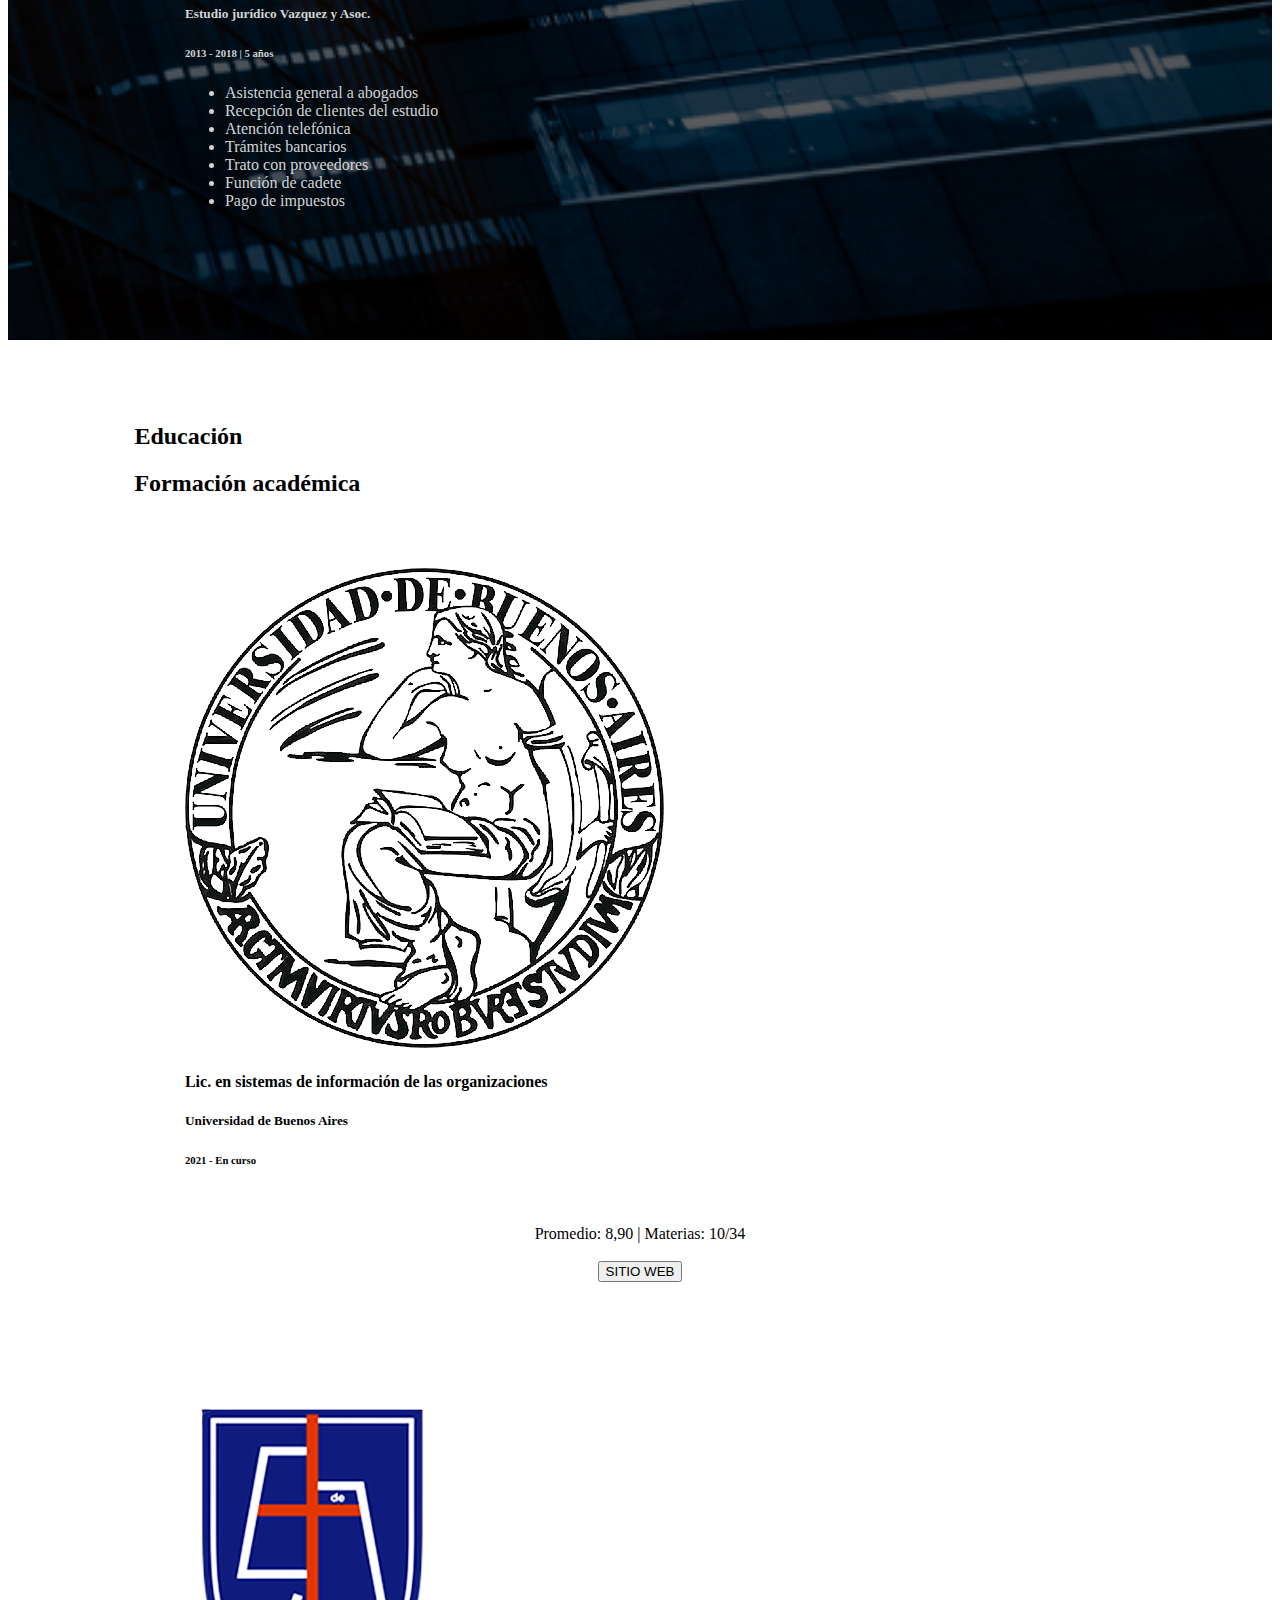
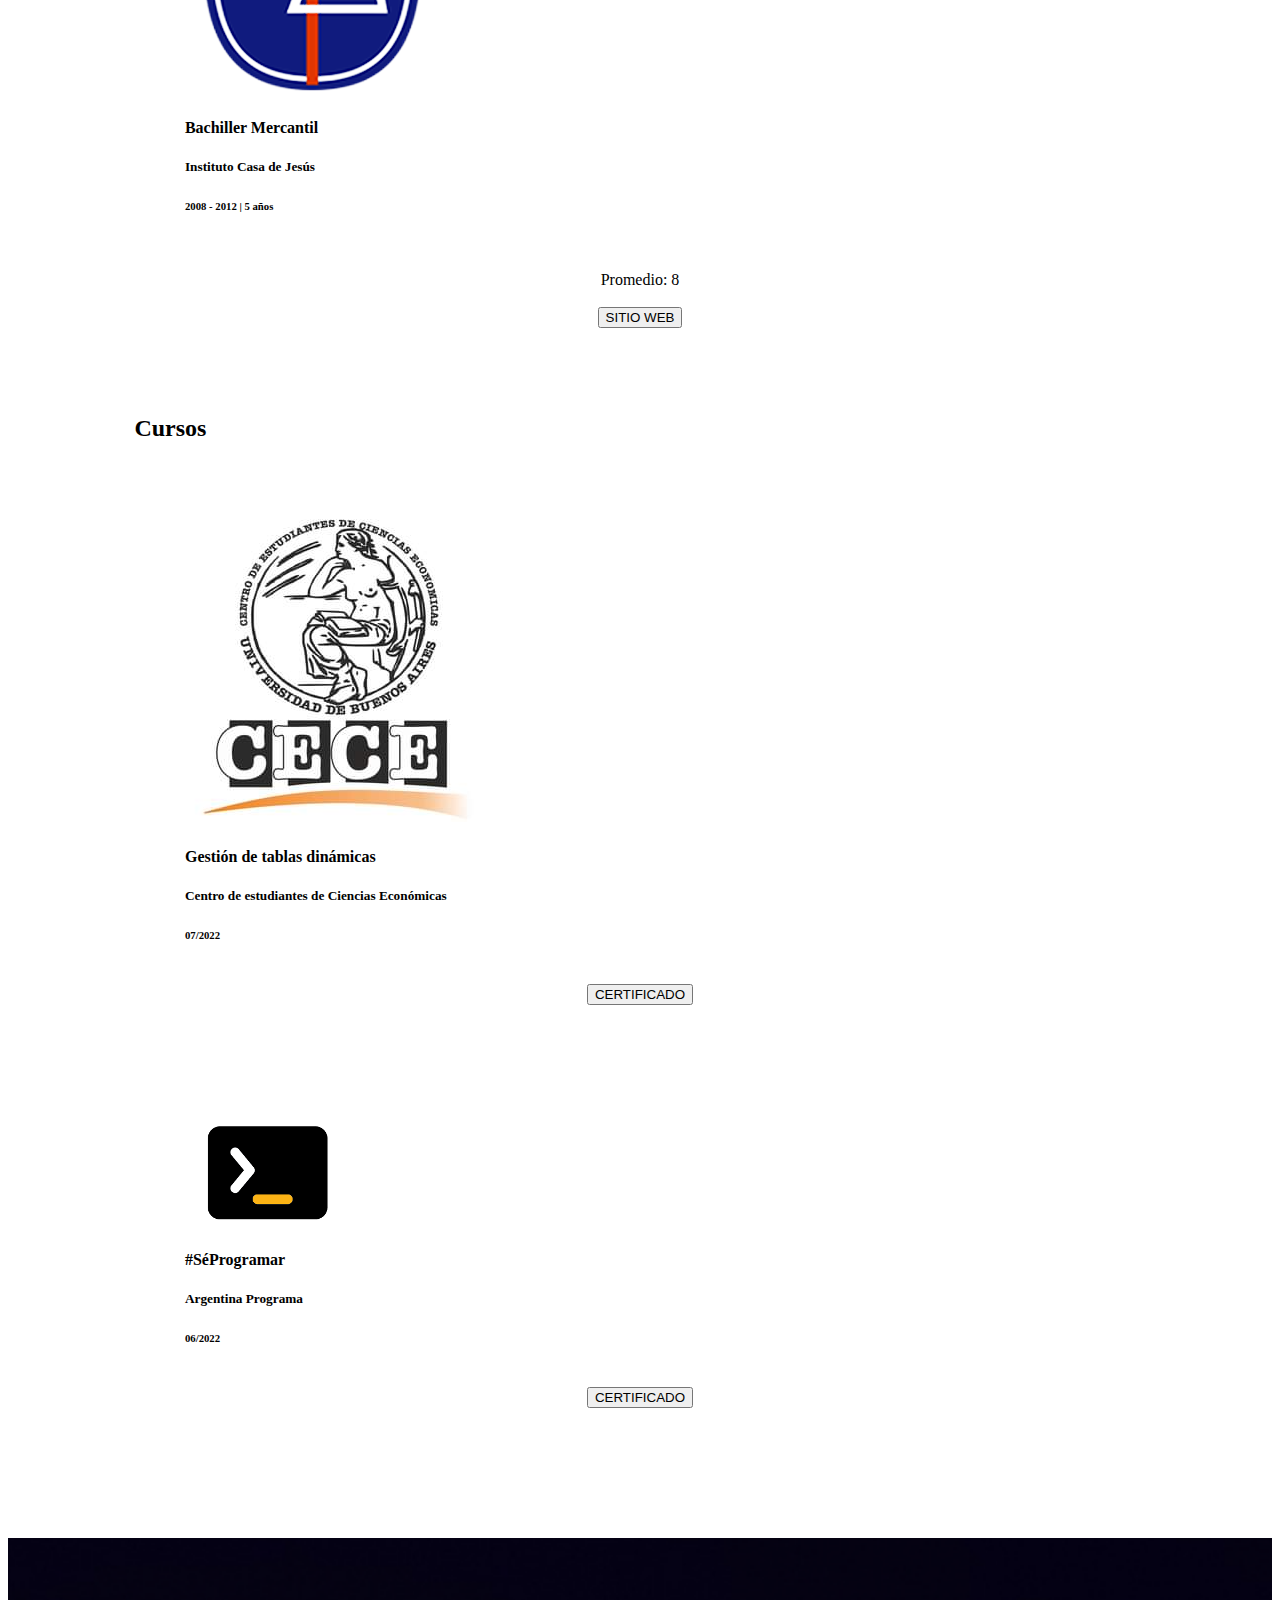
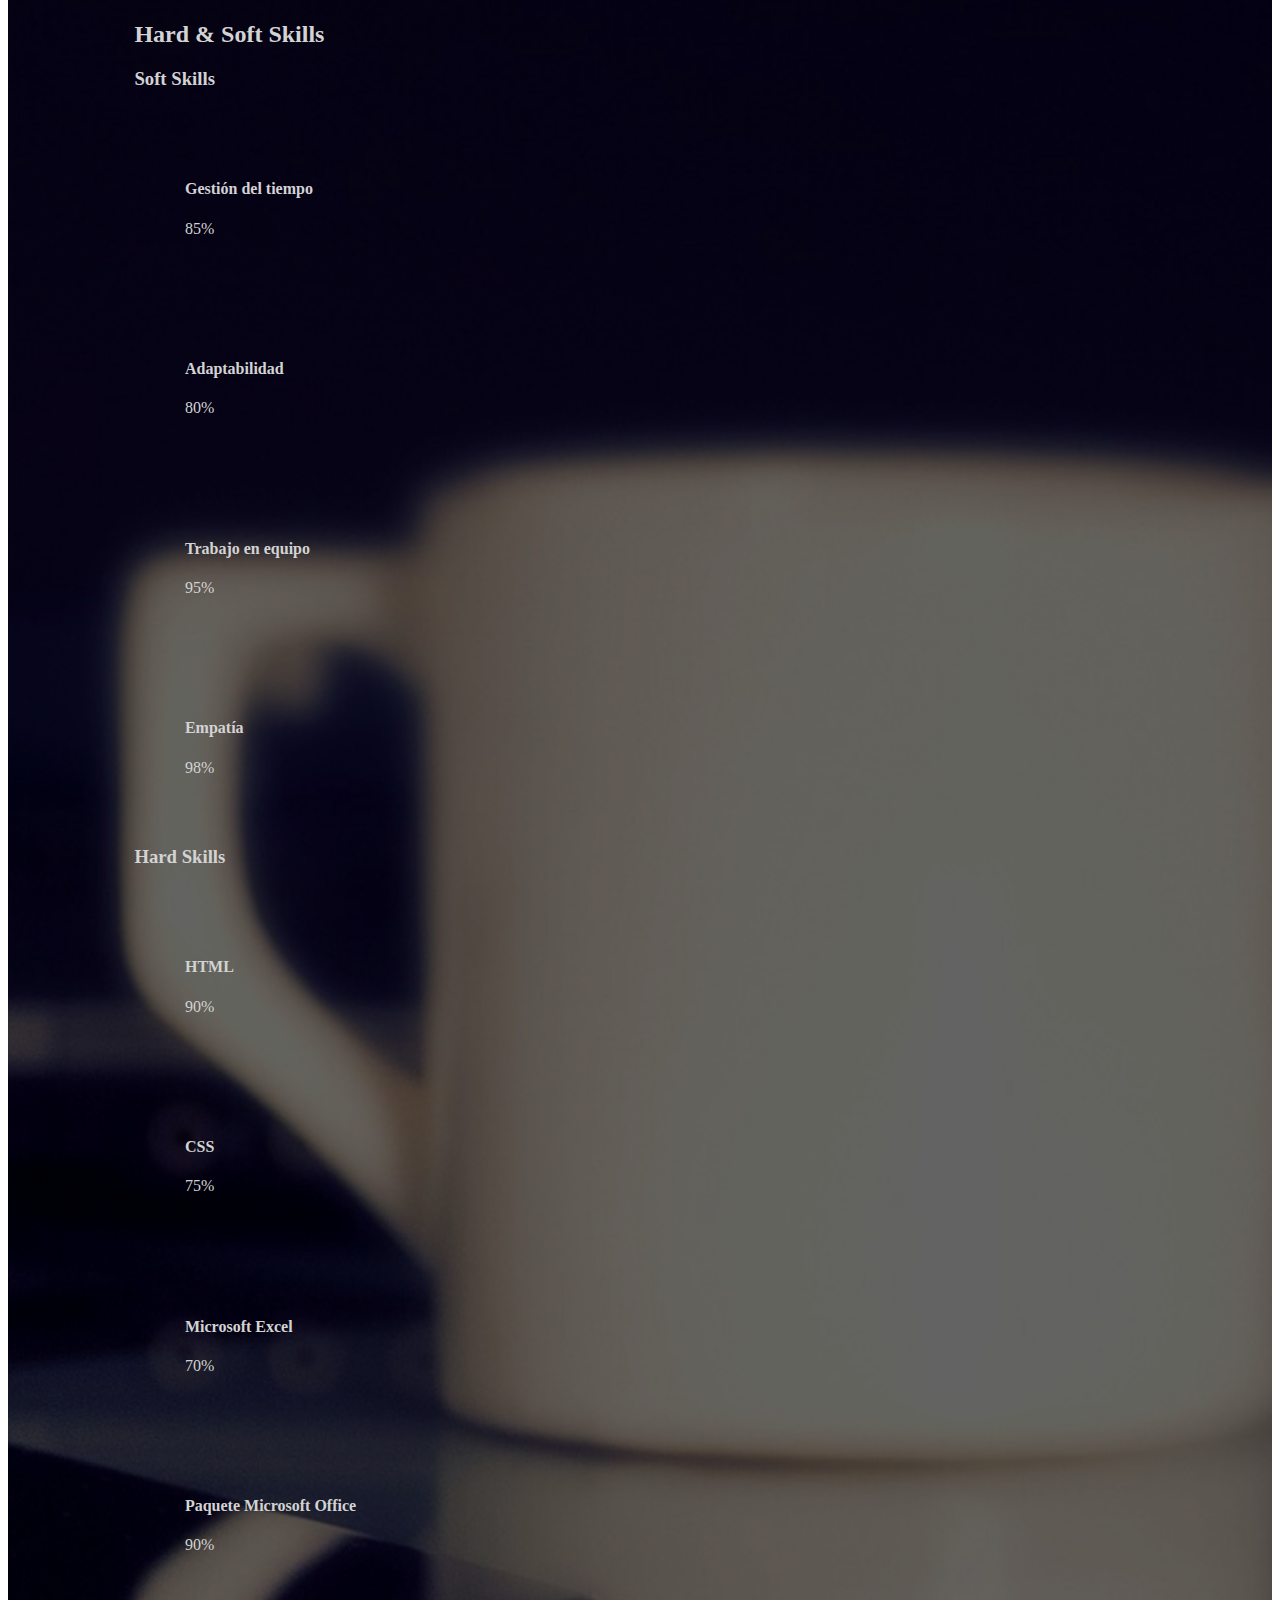
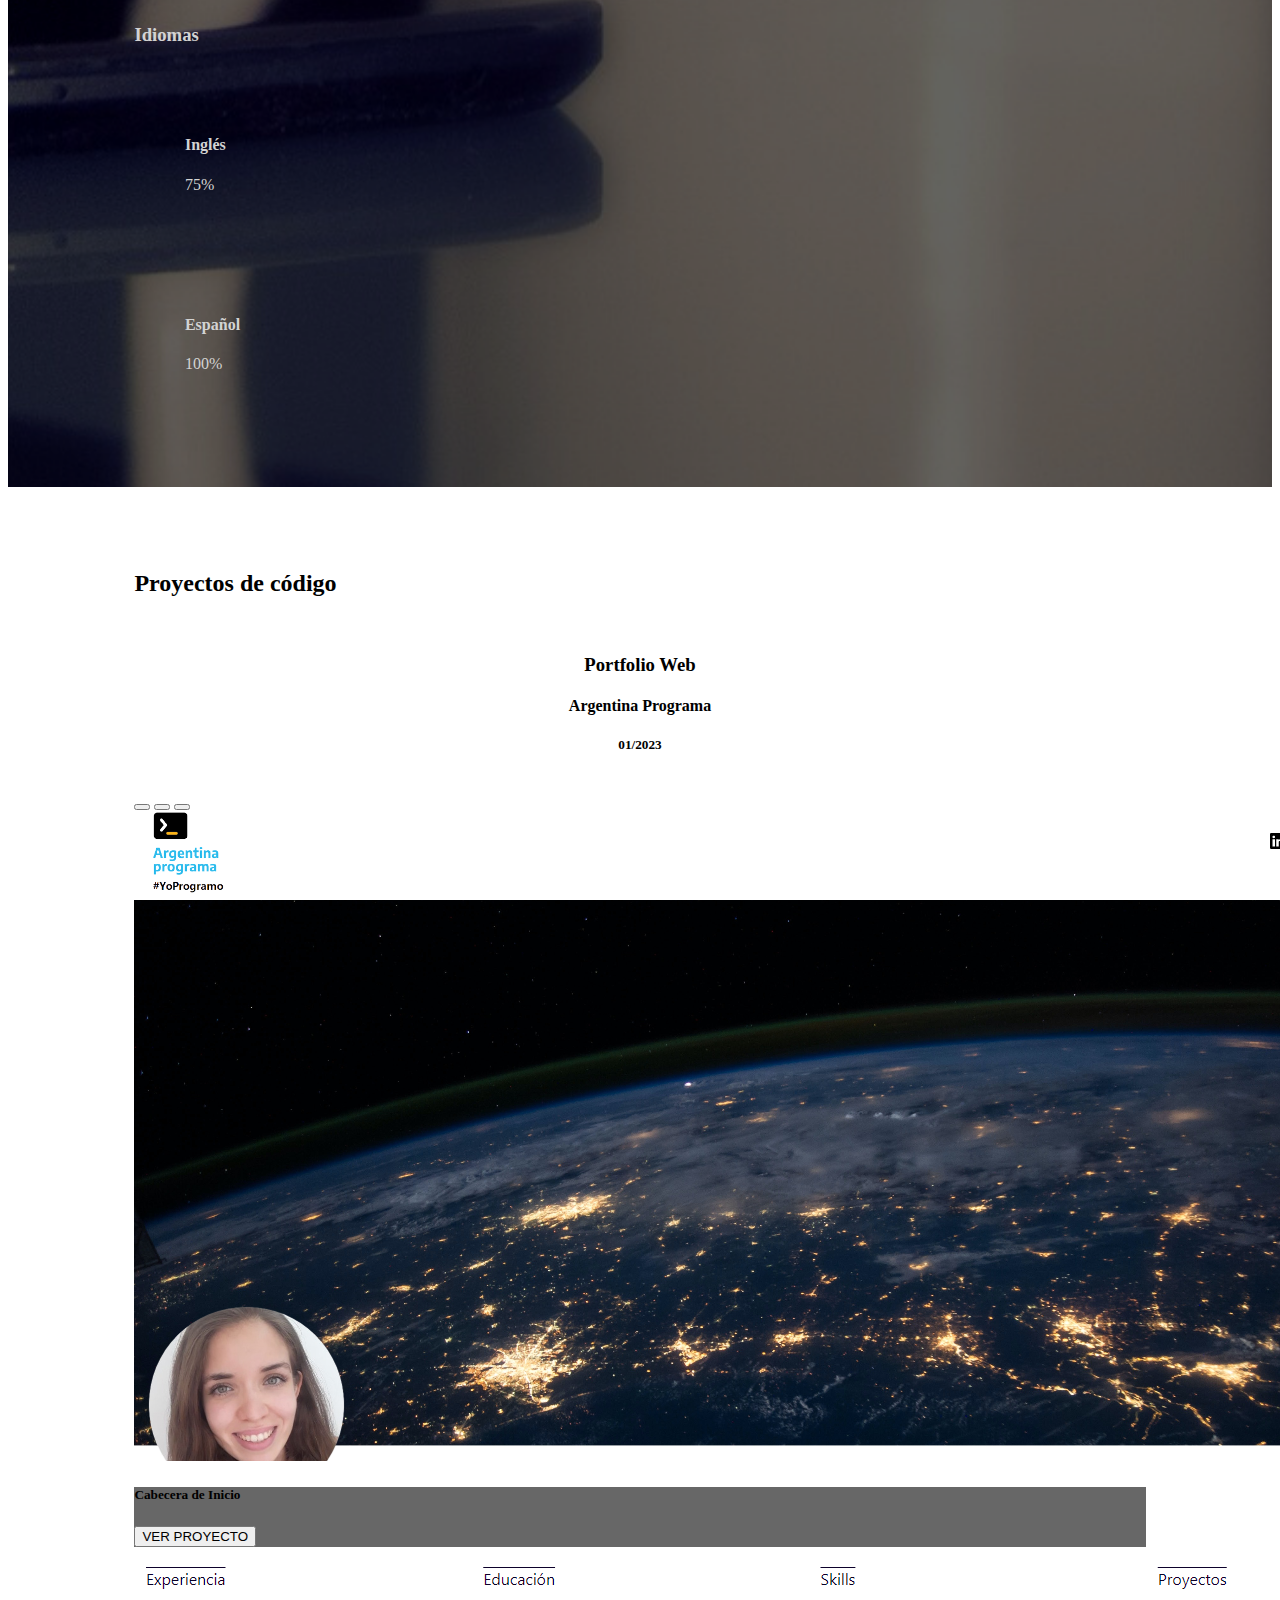
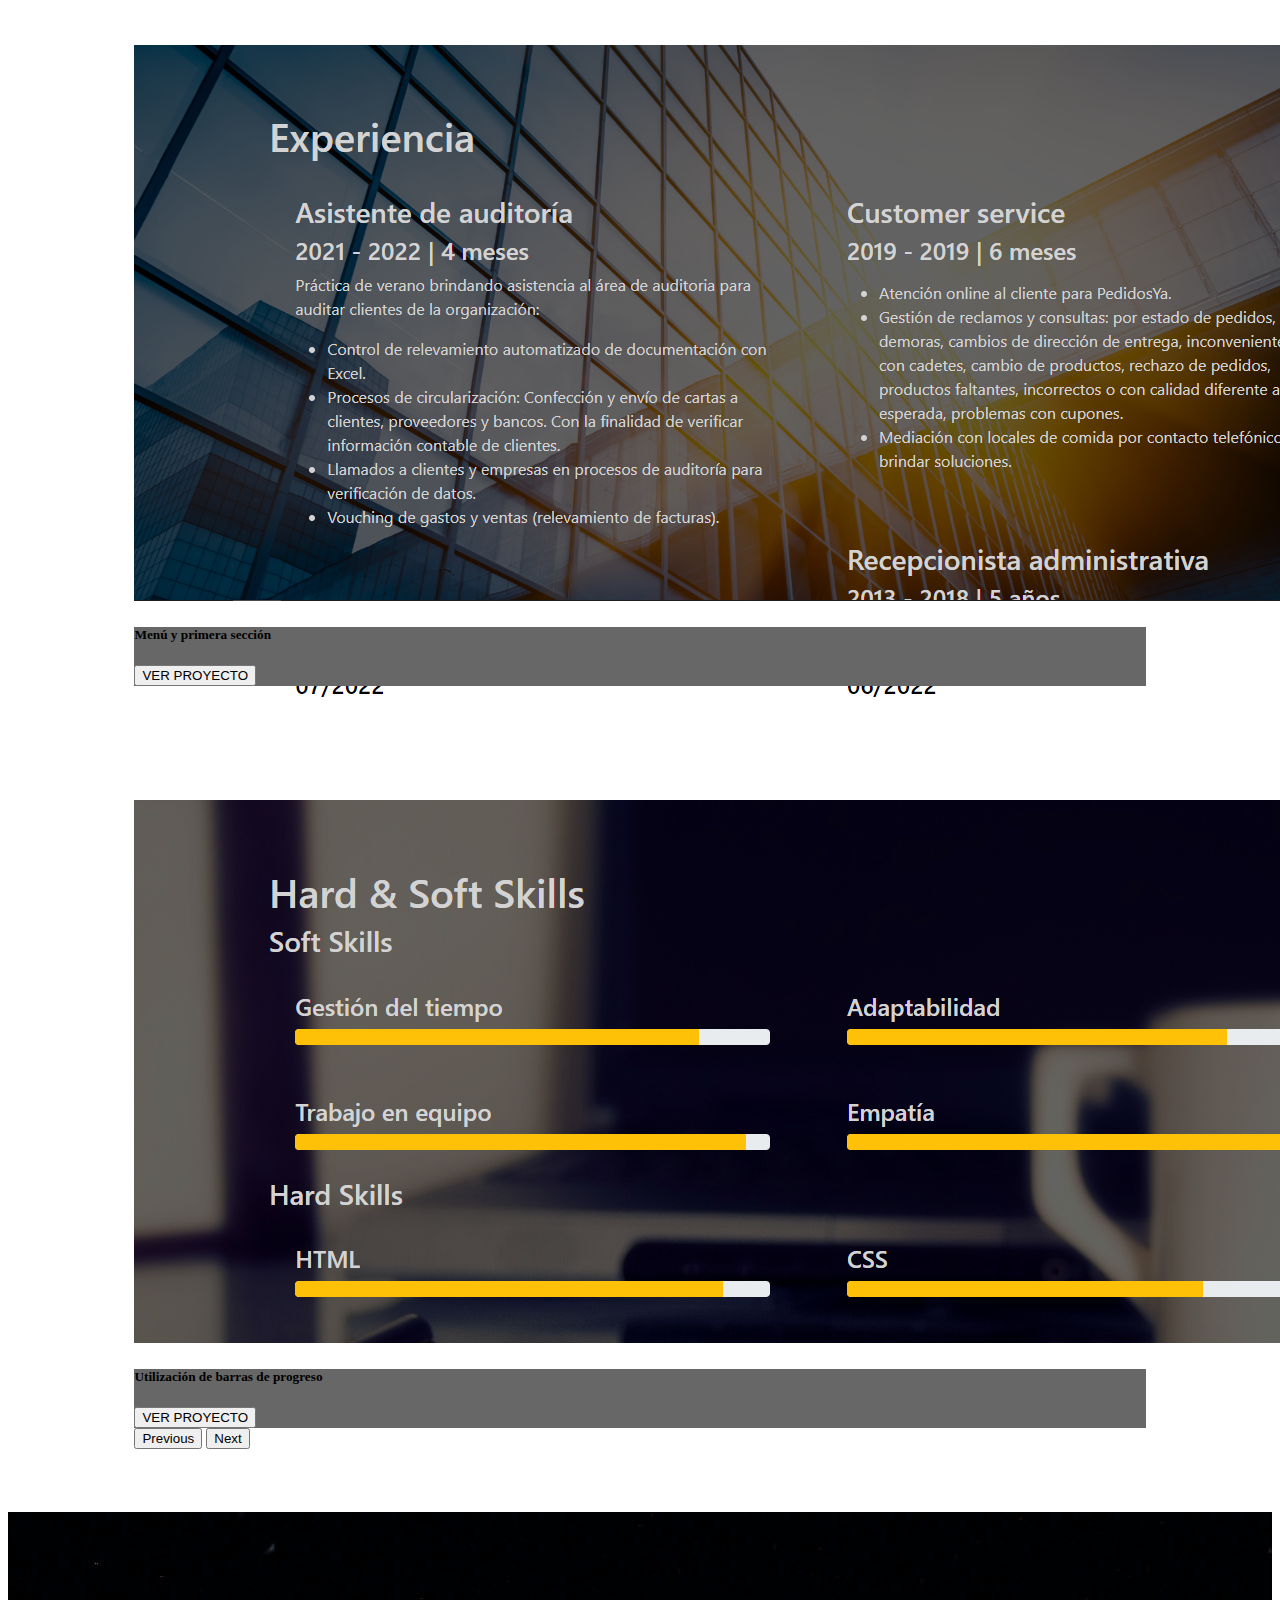
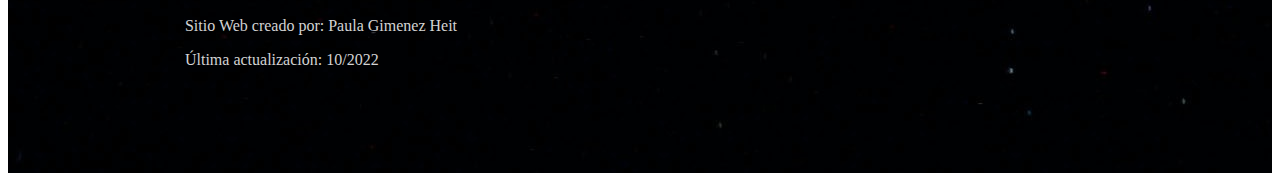
==== commit 05553bda: "paginalogin" ====
--- a/portfolio-frontEnd/index.html
+++ b/portfolio-frontEnd/index.html
@@ -20,7 +20,7 @@
                         <a href="https://github.com/Pauladgh"><img class="icono -fluid" src="/portfolio-frontEnd/img/githubLogo.svg" alt="githubLogo"></a>
                         <a href="mailto:paulagimenezheit@economicas.uba.ar"><img class="icono -fluid" src="/portfolio-frontEnd/img/mailLogo.svg" alt="mailLogo"></a>
                     </div>
-                    <div class="col-1"><button type="button" class="btn btn-outline-dark -fluid" id="botonlogin">Login</button></div>
+                    <div class="col-1"><a href="/portfolio-frontEnd/pages/login.html"><button type="button" class="btn btn-outline-dark -fluid" id="botonlogin">Log In</button></a></div>
                 </div>
             </div>
             <div class="container-fluid" id="fondoDelHeader">
@@ -180,7 +180,7 @@
                                     </div>
                                 </div>
                                 <br>
-                                <p>Promedio: 8,90 | Materias: 10/34 <br> <a href="https://www.economicas.uba.ar/alumnos/sistemas/">IR A SITIO WEB DE LA CARRERA</a></p>
+                                <p class="descripcioneducacion">Promedio: 8,90 | Materias: 10/34 <br> <br> <a href="https://www.economicas.uba.ar/alumnos/sistemas/"><button type="button" class="btn btn-outline-dark -fluid">SITIO WEB</button></a></p>
                             </article>
                     </div>
                     <div class="col">
@@ -198,7 +198,7 @@
                                 </div>
                             </div>
                             <br>
-                            <p>Promedio: 8 <br> <a href="http://www.casadejesus.edu.ar/" target="_blank">IR AL SITIO WEB DE LA INSTITUCIÓN</a></p>
+                            <p class="descripcioneducacion">Promedio: 8 <br> <br> <a href="http://www.casadejesus.edu.ar/" target="_blank"><button type="button" class="btn btn-outline-dark -fluid">SITIO WEB</button></a></p>
                         </article>
                     </div>
                 </div>
@@ -208,14 +208,36 @@
                 <div class="row">
                     <div class="col">
                         <article>
-                            <h3>Gestión de tablas dinámicas</h3>
-                            <h4>07/2022</h4>
-                        </article>
-                    </div>
-                    <div class="col">
-                        <article>
-                            <h3>Argentina Programa - Primera etapa</h3>
-                            <h4>06/2022</h4>
+                            <div class="container-fluid">
+                                <div class="row">
+                                    <div class="col-3">
+                                        <img class="img-fluid" src="/portfolio-frontEnd/img/ceceLogo.png" alt="CeceLogo">
+                                    </div>
+                                    <div class="col">
+                                        <h4>Gestión de tablas dinámicas</h4>
+                                        <h5>Centro de estudiantes de Ciencias Económicas</h5>
+                                        <h6>07/2022</h6>
+                                    </div>
+                                </div>
+                            </div>
+                            <p class="descripcioneducacion"> <br> <a href="https://www.linkedin.com/posts/pgimenezheit_gesti%C3%B3n-de-tablas-din%C3%A1micas-activity-6962848491949744129-G07L/" target="_blank"><button type="button" class="btn btn-outline-dark -fluid">CERTIFICADO</button></a></p>
+                        </article>
+                    </div>
+                    <div class="col">
+                        <article>
+                            <div class="container-fluid">
+                                <div class="row">
+                                    <div class="col-3">
+                                        <img class="img-fluid" src="/portfolio-frontEnd/img/arg-programalogo.png" alt="argentinaprogramaLogo">
+                                    </div>
+                                    <div class="col">
+                                        <h4>#SéProgramar</h4>
+                                        <h5>Argentina Programa</h5>
+                                        <h6>06/2022</h6>
+                                    </div>
+                                </div>
+                            </div>
+                            <p class="descripcioneducacion"> <br> <a href="https://mumuki.io/argentina-programa/certificates/verify/vnZo69wVXsyg6kB2" target="_blank"><button type="button" class="btn btn-outline-dark -fluid">CERTIFICADO</button></a></p>
                         </article>
                     </div>
                 </div>
@@ -232,7 +254,7 @@
                         <article>
                             <h4>Gestión del tiempo</h4>
                             <div class="progress">
-                                <div class="progress-bar bg-warning" role="progressbar" style="width: 85%" aria-valuenow="85" aria-valuemin="0" aria-valuemax="100"></div>
+                                <div class="progress-bar bg-warning" role="progressbar" style="width: 85%" aria-valuenow="85" aria-valuemin="0" aria-valuemax="100">85%</div>
                             </div>
                         </article>                        
                     </div>
@@ -240,7 +262,7 @@
                         <article>
                             <h4>Adaptabilidad</h4>
                             <div class="progress">
-                                <div class="progress-bar bg-warning" role="progressbar" style="width: 80%" aria-valuenow="80" aria-valuemin="0" aria-valuemax="100"></div>
+                                <div class="progress-bar bg-warning" role="progressbar" style="width: 80%" aria-valuenow="80" aria-valuemin="0" aria-valuemax="100">80%</div>
                             </div>
                         </article>
                     </div>
@@ -250,7 +272,7 @@
                         <article>
                             <h4>Trabajo en equipo</h4>
                             <div class="progress">
-                                <div class="progress-bar bg-warning" role="progressbar" style="width: 95%" aria-valuenow="95" aria-valuemin="0" aria-valuemax="100"></div>
+                                <div class="progress-bar bg-warning" role="progressbar" style="width: 95%" aria-valuenow="95" aria-valuemin="0" aria-valuemax="100">95%</div>
                             </div>
                         </article>
                     </div>
@@ -258,7 +280,7 @@
                         <article>
                             <h4>Empatía</h4>
                             <div class="progress">
-                                <div class="progress-bar bg-warning" role="progressbar" style="width: 98%" aria-valuenow="98" aria-valuemin="0" aria-valuemax="100"></div>
+                                <div class="progress-bar bg-warning" role="progressbar" style="width: 98%" aria-valuenow="98" aria-valuemin="0" aria-valuemax="100">98%</div>
                             </div>
                         </article>
                     </div>
@@ -271,7 +293,7 @@
                         <article>
                             <h4>HTML</h4>
                             <div class="progress">
-                                <div class="progress-bar bg-warning" role="progressbar" style="width: 90%" aria-valuenow="90" aria-valuemin="0" aria-valuemax="100"></div>
+                                <div class="progress-bar bg-warning" role="progressbar" style="width: 90%" aria-valuenow="90" aria-valuemin="0" aria-valuemax="100">90%</div>
                             </div>
                         </article>
                     </div>
@@ -279,7 +301,7 @@
                         <article>
                             <h4>CSS</h4>
                             <div class="progress">
-                                <div class="progress-bar bg-warning" role="progressbar" style="width: 75%" aria-valuenow="75" aria-valuemin="0" aria-valuemax="100"></div>
+                                <div class="progress-bar bg-warning" role="progressbar" style="width: 75%" aria-valuenow="75" aria-valuemin="0" aria-valuemax="100">75%</div>
                             </div>
                         </article>                    
                     </div>
@@ -289,7 +311,7 @@
                         <article>
                             <h4>Microsoft Excel</h4>
                             <div class="progress">
-                                <div class="progress-bar bg-warning" role="progressbar" style="width: 70%" aria-valuenow="70" aria-valuemin="0" aria-valuemax="100"></div>
+                                <div class="progress-bar bg-warning" role="progressbar" style="width: 70%" aria-valuenow="70" aria-valuemin="0" aria-valuemax="100">70%</div>
                             </div>
                         </article>
                     </div>
@@ -297,7 +319,7 @@
                         <article>
                             <h4>Paquete Microsoft Office</h4>
                             <div class="progress">
-                                <div class="progress-bar bg-warning" role="progressbar" style="width: 90%" aria-valuenow="90" aria-valuemin="0" aria-valuemax="100"></div>
+                                <div class="progress-bar bg-warning" role="progressbar" style="width: 90%" aria-valuenow="90" aria-valuemin="0" aria-valuemax="100">90%</div>
                             </div>
                         </article>                    
                     </div>
@@ -310,7 +332,7 @@
                         <article>
                             <h4>Inglés</h4>
                             <div class="progress">
-                                <div class="progress-bar bg-warning" role="progressbar" style="width: 75%" aria-valuenow="75" aria-valuemin="0" aria-valuemax="100"></div>
+                                <div class="progress-bar bg-warning" role="progressbar" style="width: 75%" aria-valuenow="75" aria-valuemin="0" aria-valuemax="100">75%</div>
                             </div>
                         </article>
                     </div>
@@ -318,7 +340,7 @@
                         <article>
                             <h4>Español</h4>
                             <div class="progress">
-                                <div class="progress-bar bg-warning" role="progressbar" style="width: 100%" aria-valuenow="100" aria-valuemin="0" aria-valuemax="100"></div>
+                                <div class="progress-bar bg-warning" role="progressbar" style="width: 100%" aria-valuenow="100" aria-valuemin="0" aria-valuemax="100">100%</div>
                             </div>
                         </article>
                     </div>
--- a/portfolio-frontEnd/css/styles.css
+++ b/portfolio-frontEnd/css/styles.css
@@ -84,4 +84,14 @@
 
 .carousel-caption {
     background-color: rgba(0, 0, 0, 0.596);
+}
+
+.descripcioneducacion {
+    text-align: center;
+}
+
+form {
+    text-align: center;
+    padding: 10%;
+
 }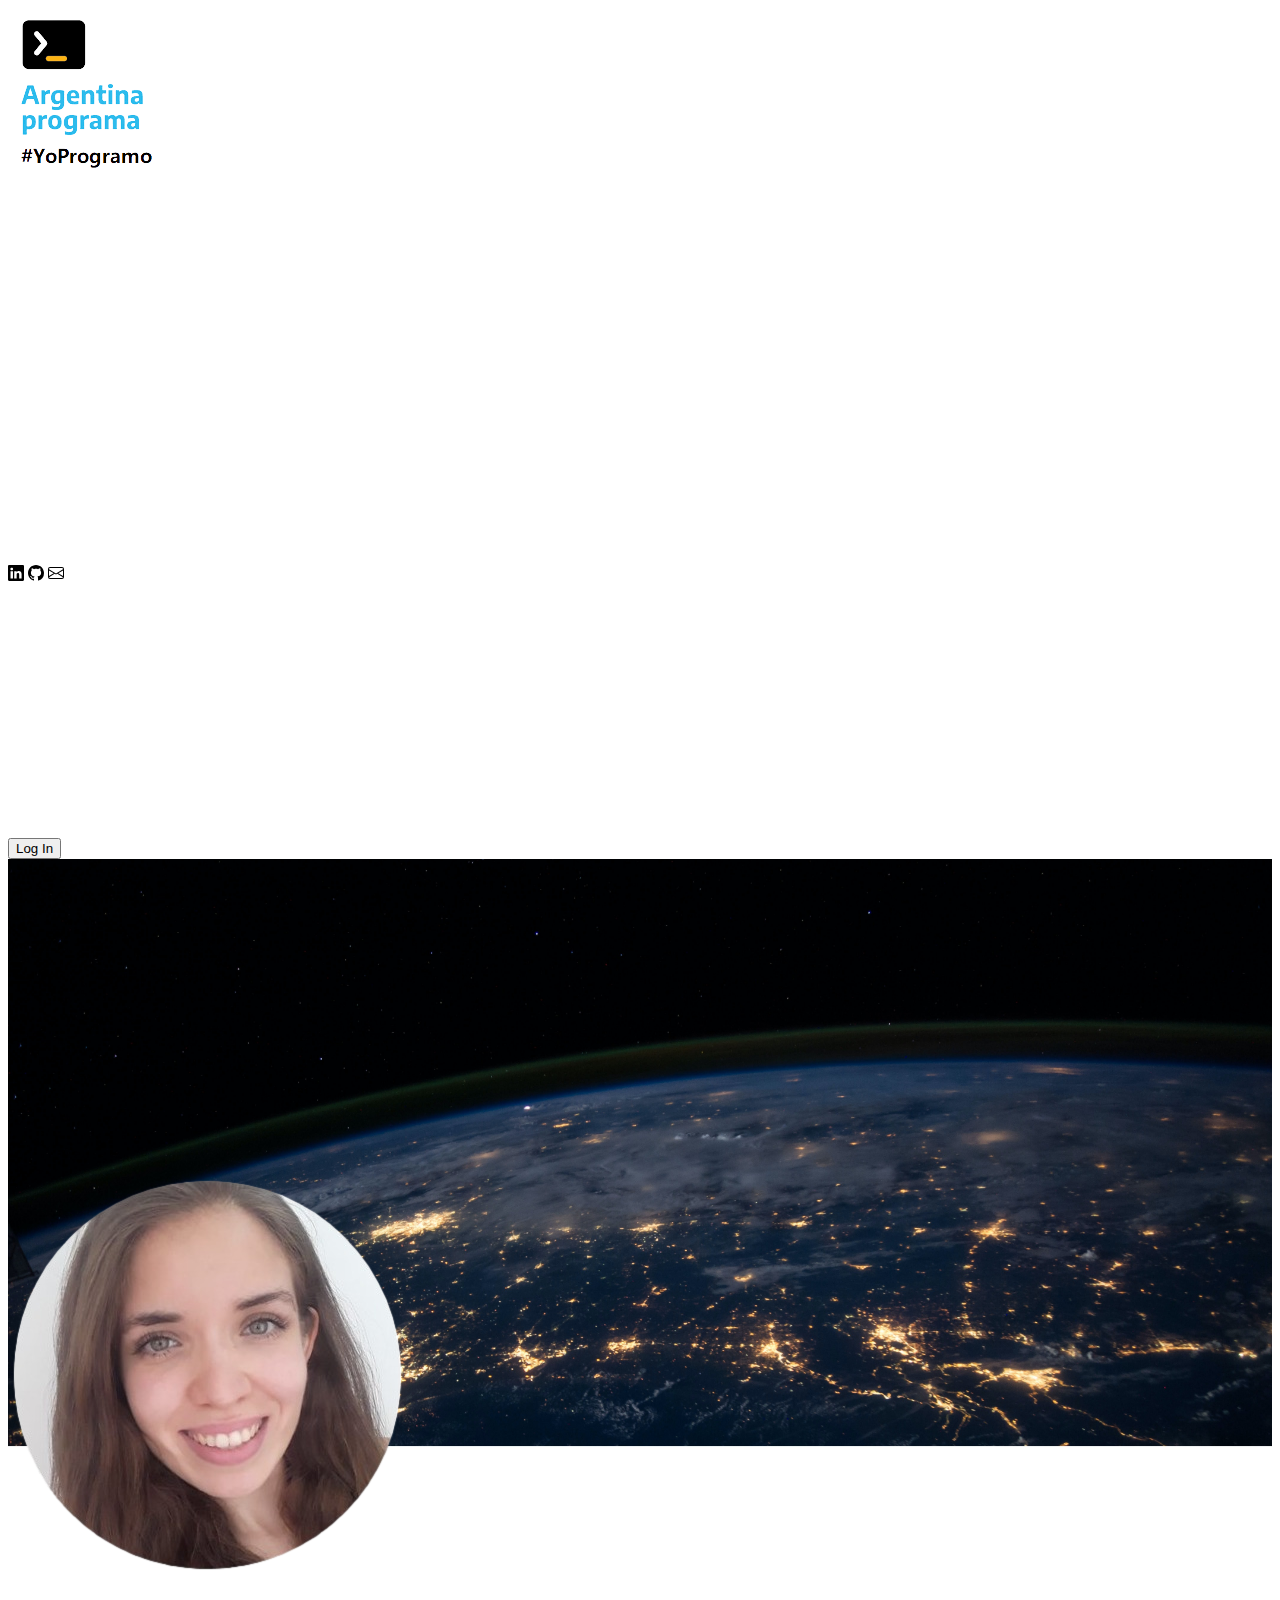
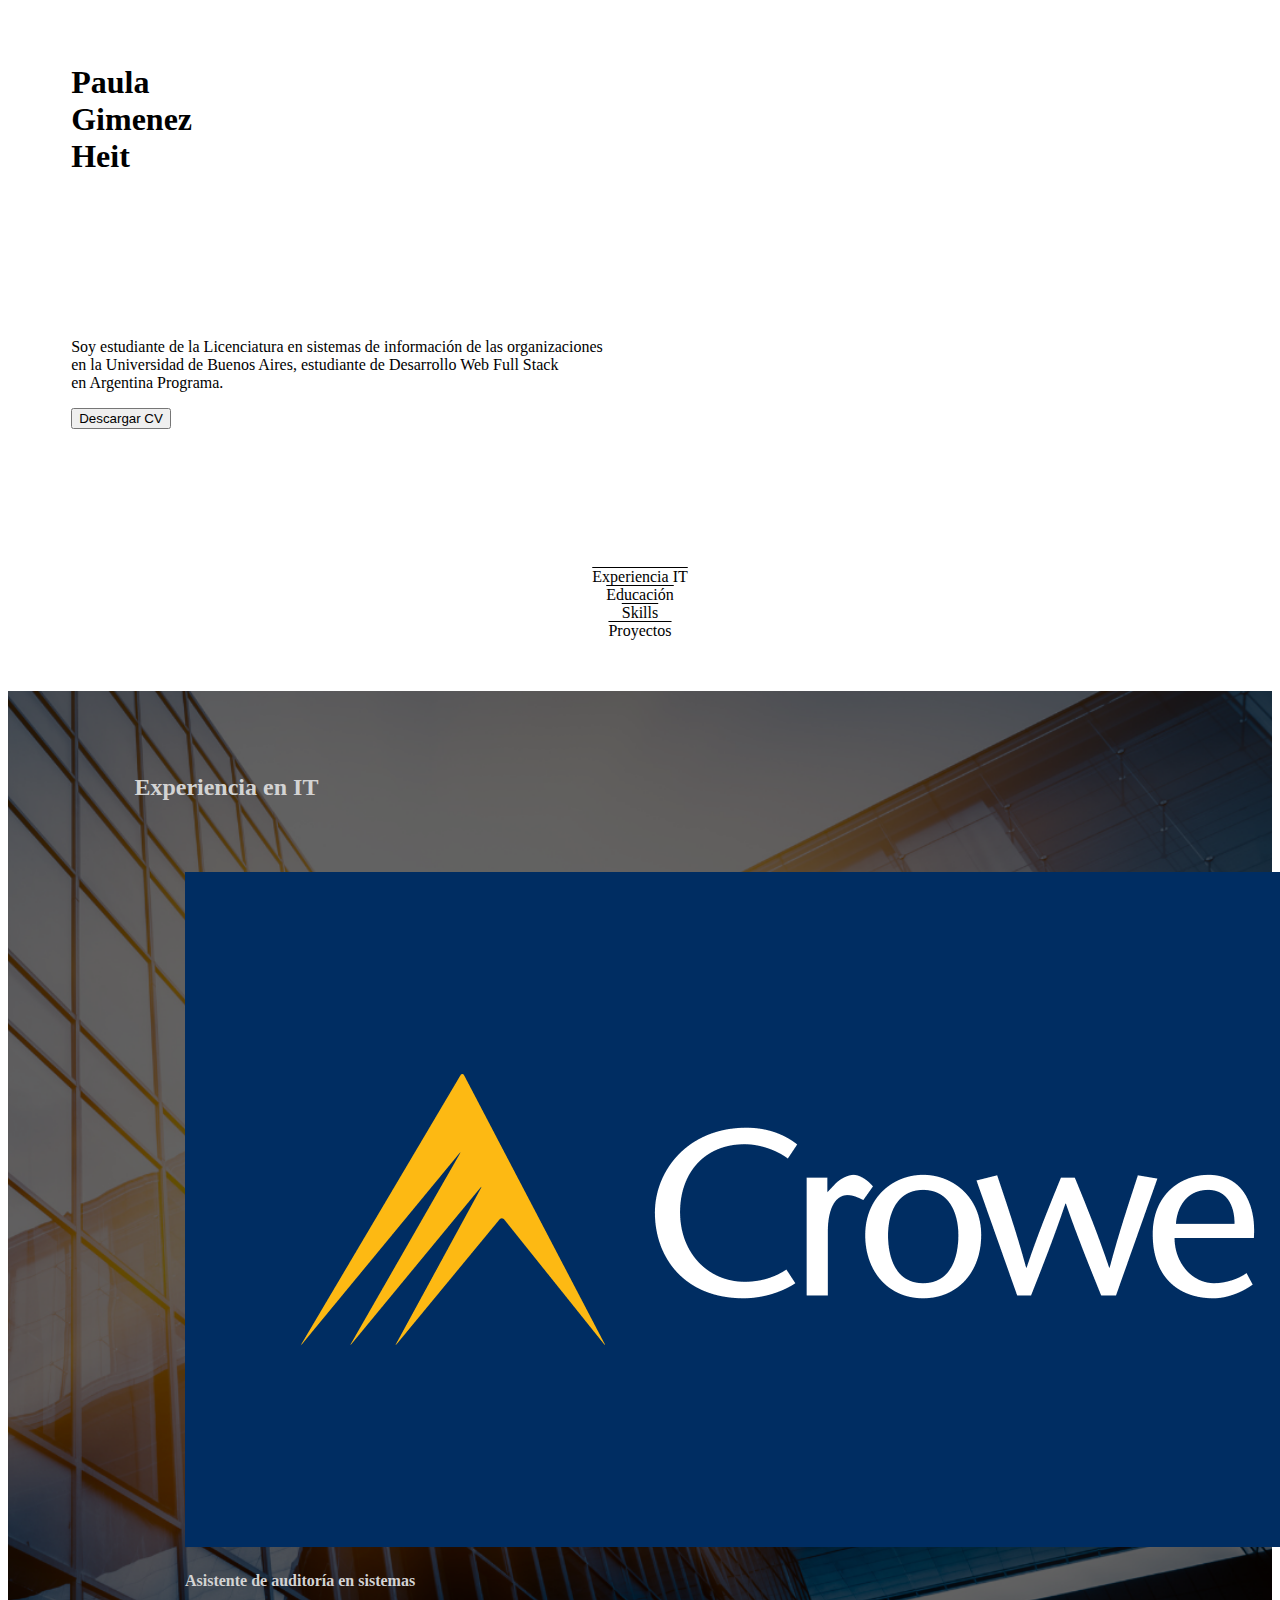
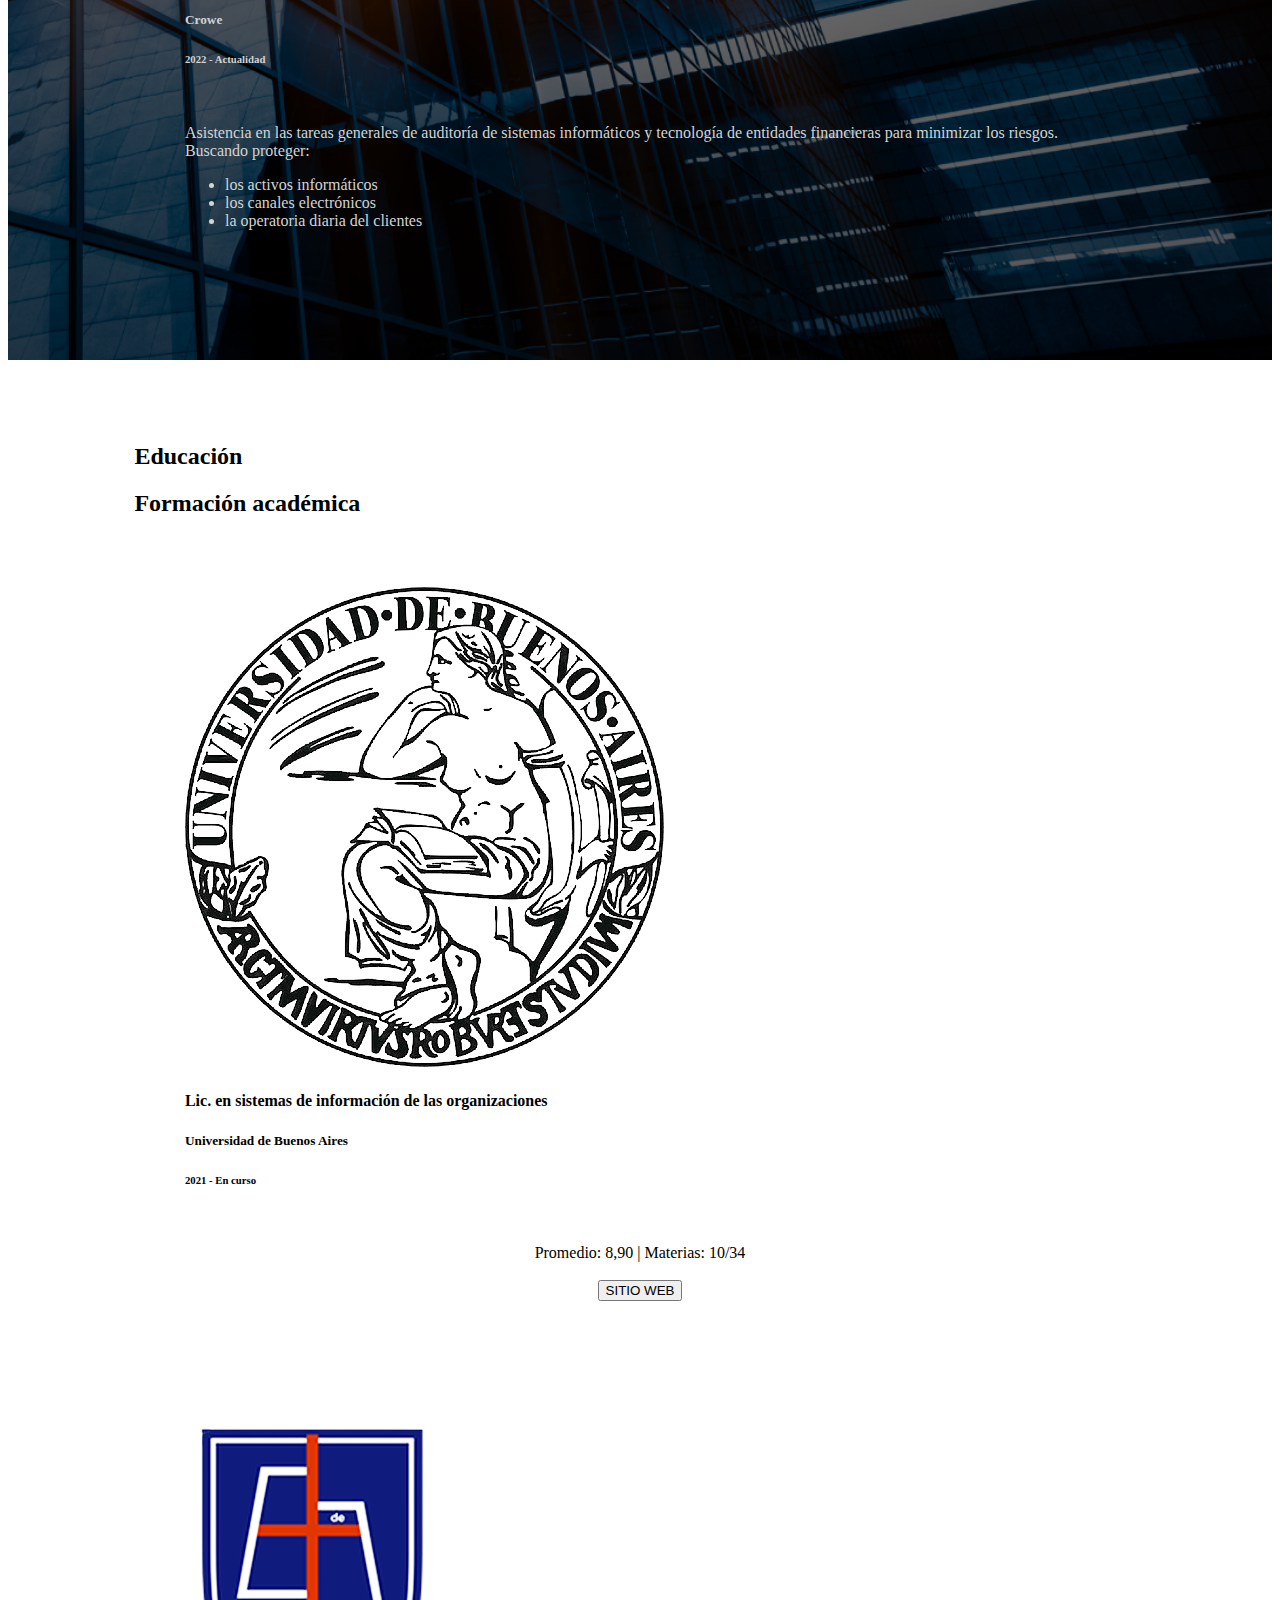
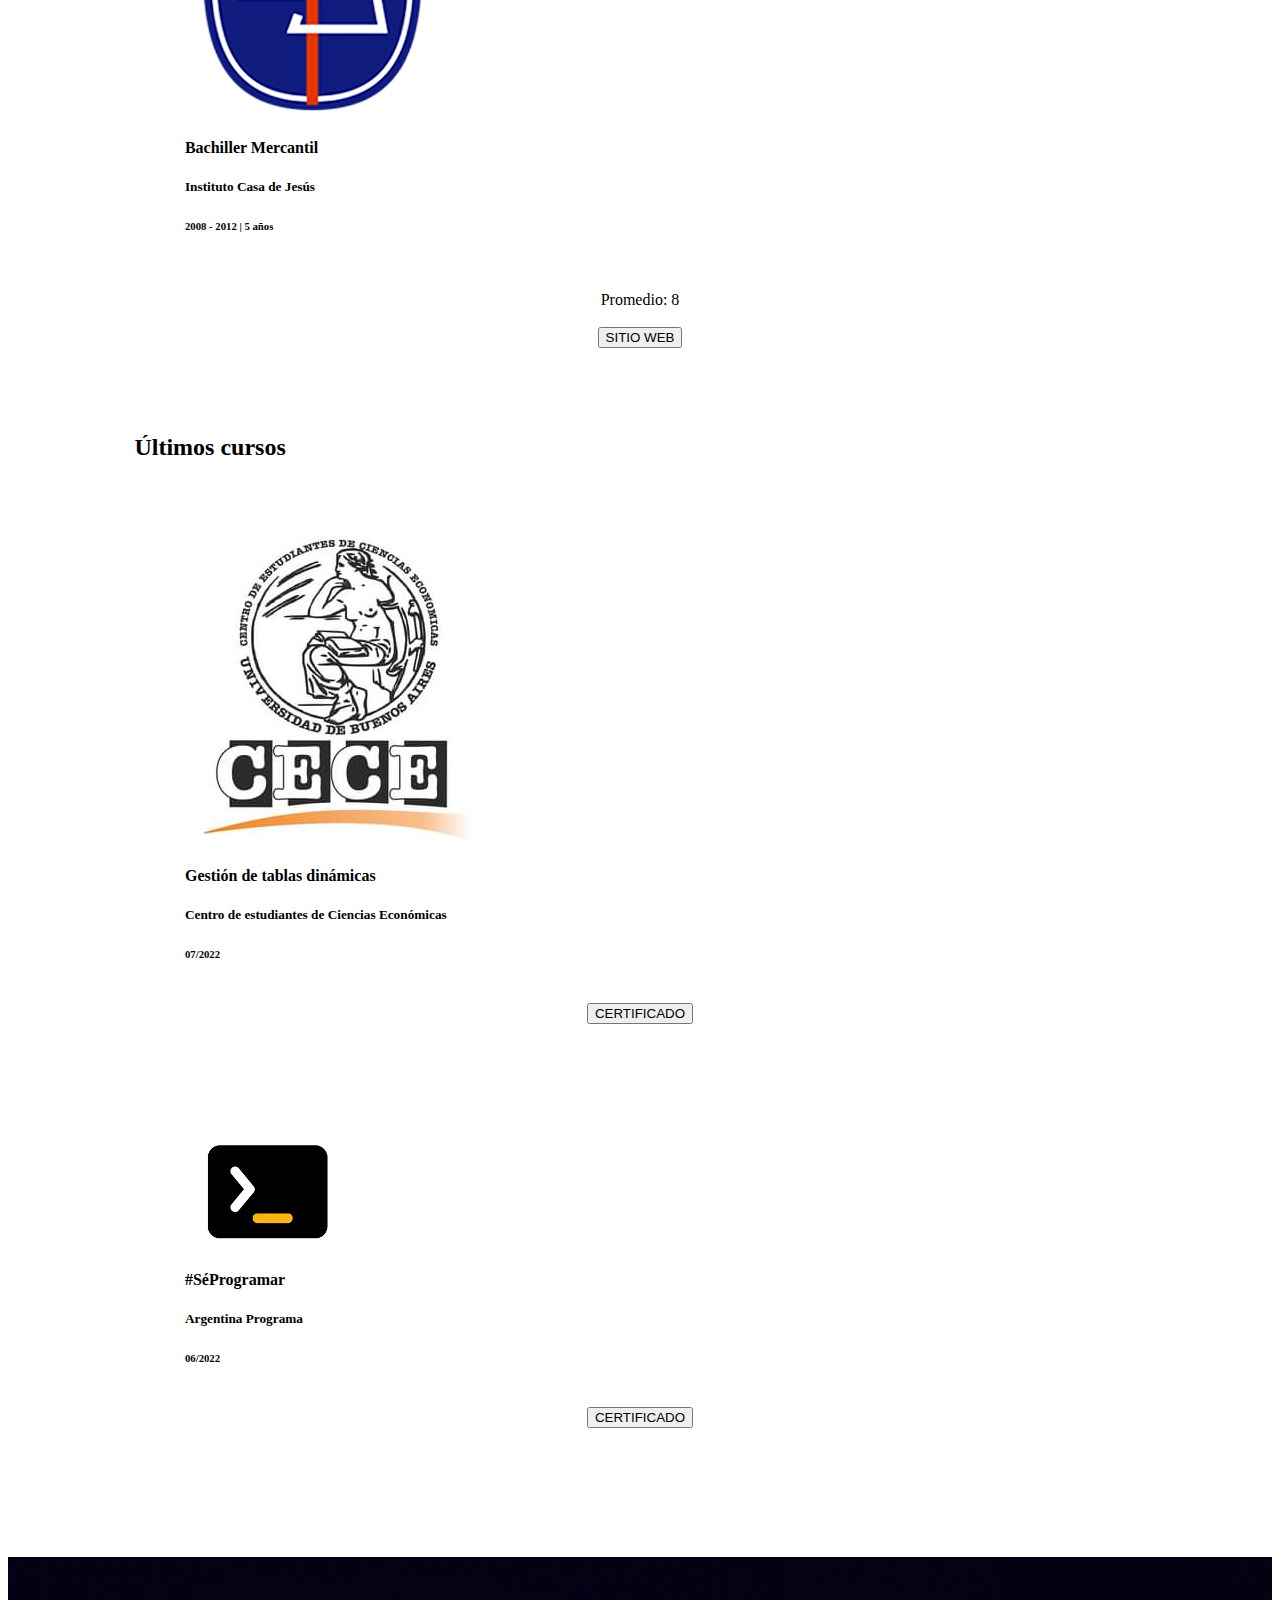
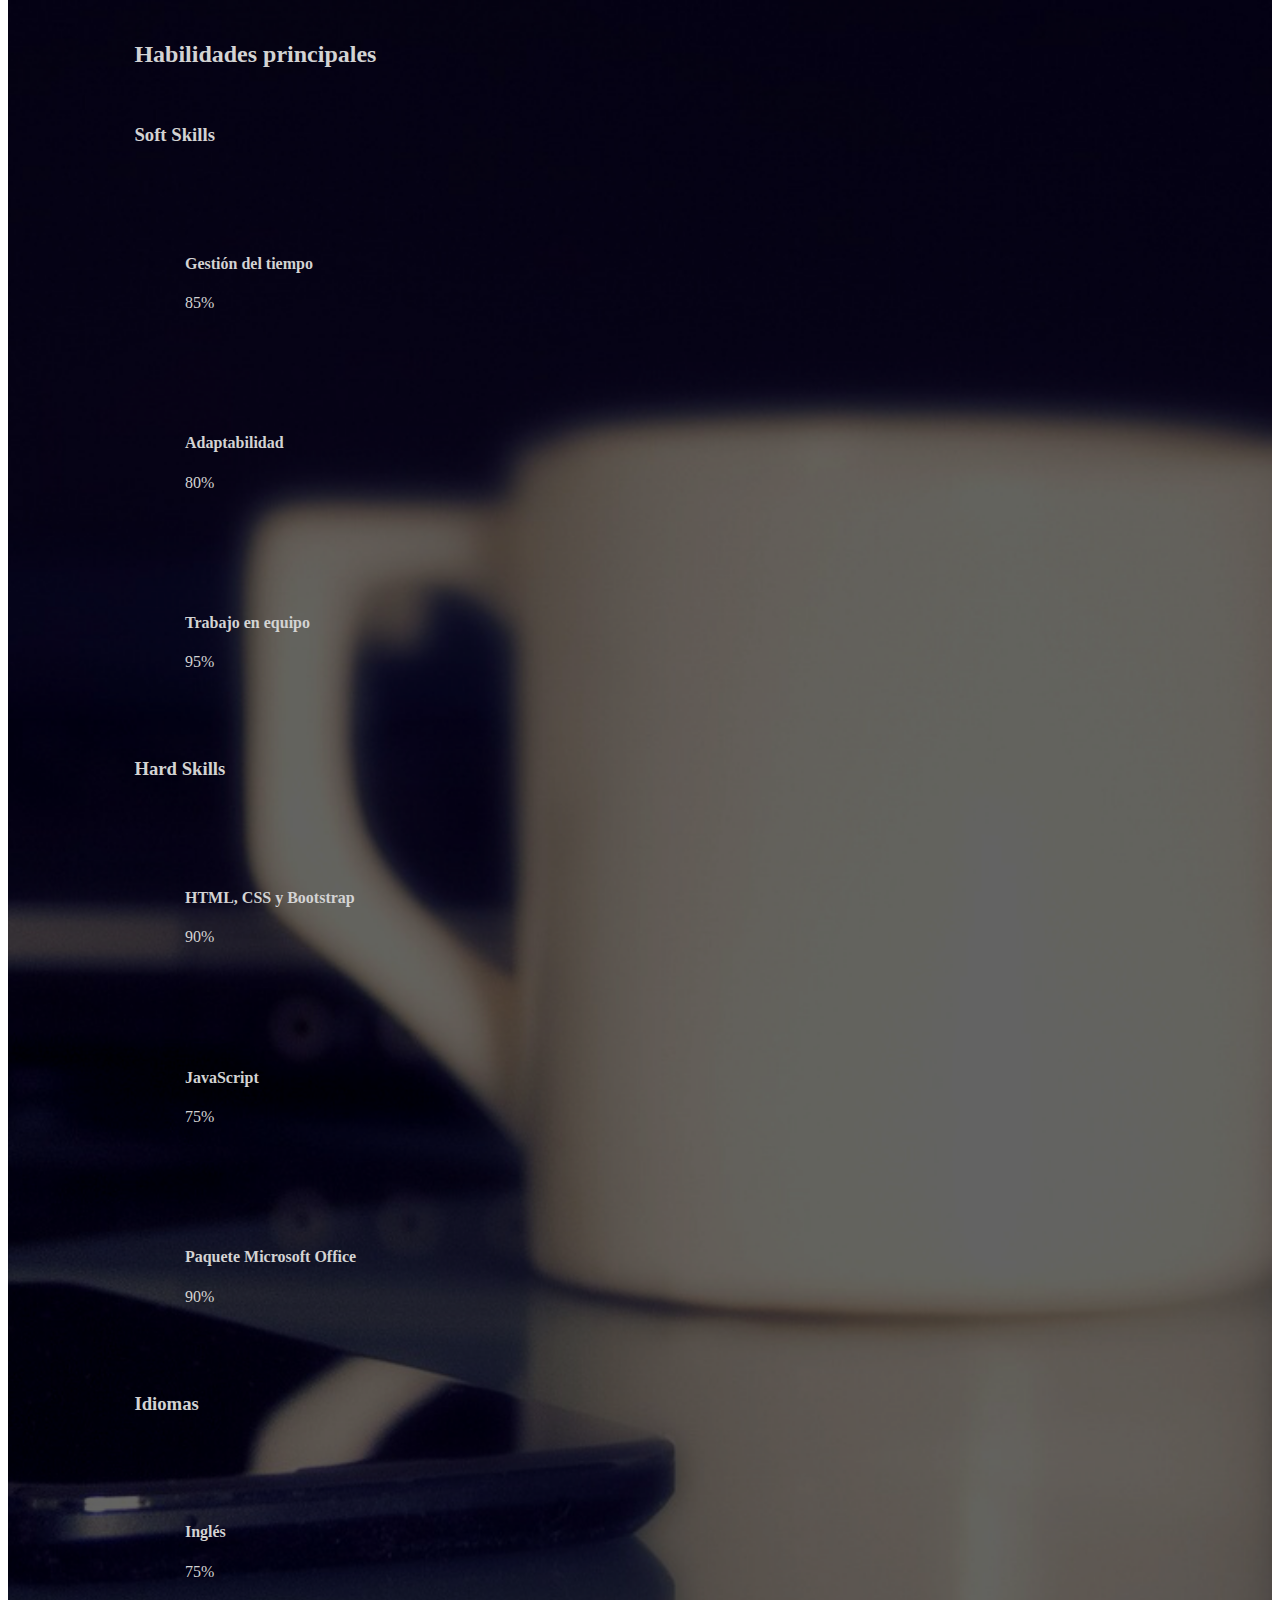
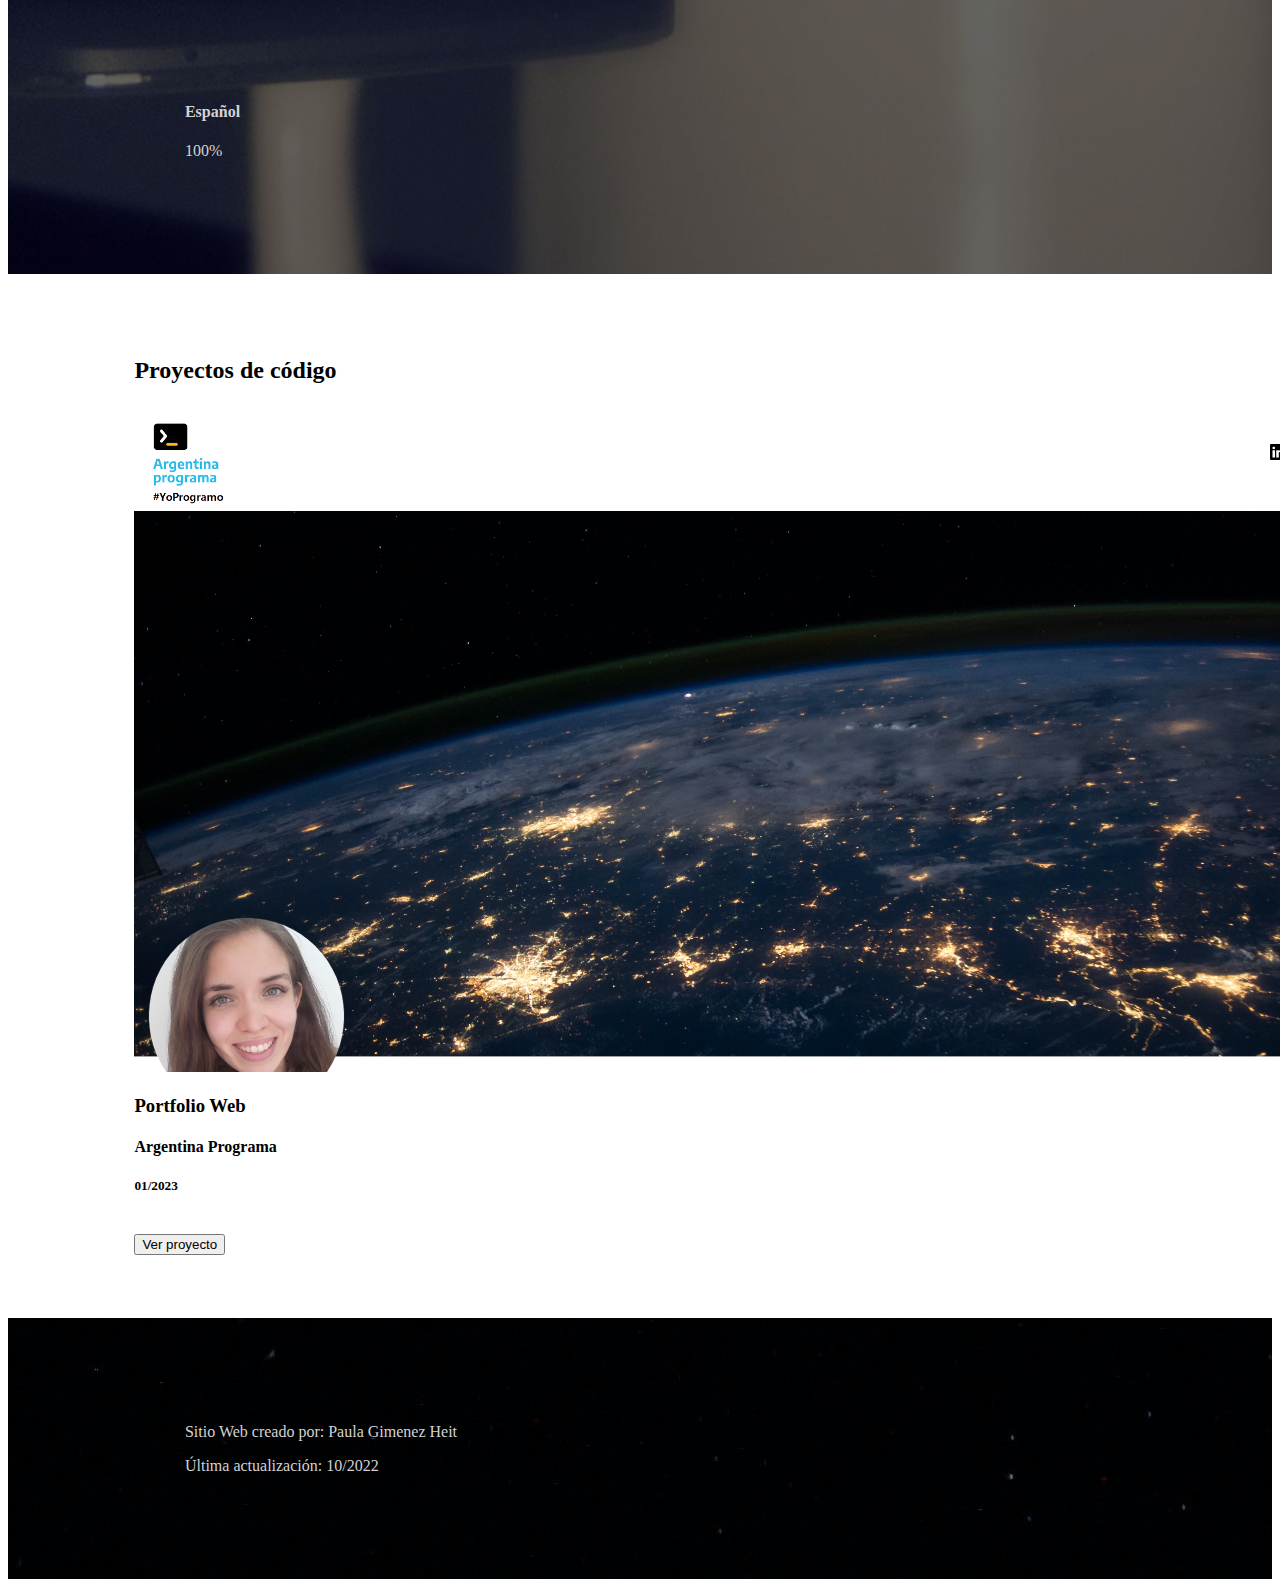
==== commit 1881eec2: "sipcodigo mas simple para pasar a angular" ====
--- a/portfolio-frontEnd/index.html
+++ b/portfolio-frontEnd/index.html
@@ -47,7 +47,7 @@
         <nav>
             <div class="container-fluid">
                 <div class="row">
-                    <div class="col"><a href="index.html#experiencia" class="linkmenu">Experiencia</a></div>
+                    <div class="col"><a href="index.html#experiencia" class="linkmenu">Experiencia IT</a></div>
                     <div class="col"><a href="index.html#educacion" class="linkmenu">Educación</a></div>
                     <div class="col"><a href="index.html#skills" class="linkmenu">Skills</a></div>
                     <div class="col"><a href="index.html#proyectos" class="linkmenu">Proyectos</a></div>        
@@ -56,106 +56,33 @@
         </nav>
         <section>
             <div class="container-fluid" id="experiencia">
-                <div class="row">
-                    <div class="col"><h2>Experiencia</h2></div> 
-                </div>
-                <div class="row">
-                    <div class="col">
-                        <article>
-                            <div class="container-fluid">
-                                <div class="row">
-                                    <div class="col-3">
-                                        <img class="img-fluid" src="/portfolio-frontEnd/img/PricewaterhouseCoopers_Logo.svg.png" alt="PwcLogo">
-                                    </div>
-                                    <div class="col">
-                                        <h4>Asistente de auditoría</h4>
-                                        <h5>PwC Argentina</h5>
-                                        <h6>2021 - 2022 | 4 meses</h6>
-                                    </div>
-                                </div>
-                            </div>
-                            <p>
-                            <ul>
-                            <li>Control de relevamiento automatizado de documentación a auditar con Excel.</li> 
-                            <li>Procesos de circularización: Confección y envío de cartas a clientes, proveedores y bancos. Con la finalidad de verificar información contable de clientes.</li>
-                            <li>Llamados a clientes y empresas en procesos de auditoría para verificación de datos.</li> 
-                            <li>Vouching de gastos y ventas (relevamiento de facturas).</li> 
-                            </ul>
-                            </p>
-                        </article>
-                        <article>
-                            <div class="container-fluid">
-                                <div class="row">
-                                    <div class="col-3">
-                                        <img class="img-fluid" src="/portfolio-frontEnd/img/mrCloroLogo-removebg-preview.png" alt="Mr.CloroLogo">
-                                    </div>
-                                    <div class="col">
-                                        <h4>Emprendedor</h4>
-                                        <h5>Mr. Cloro</h5>
-                                        <h6>2020 - 2022 |  2 años</h6>
-                                    </div>
-                                </div>
-                            </div>
-                            <p>
-                            <ul>
-                                <li>Asesoramiento y venta a clientes</li>
-                                <li>Manejo de redes sociales</li>
-                                <li>Control de stock en depósito</li>
-                                <li>Preparación y envío de pedidos</li>
-                                <li>Administración de caja chica</li>
-                            </ul>
-                            </p>
-                        </article>
-                    </div>
-                    <div class="col">
-                        <article>
-                            <div class="container-fluid">
-                                <div class="row">
-                                    <div class="col-3">
-                                        <img class="img-fluid" src="/portfolio-frontEnd/img/vnglobalLogo-removebg-preview.png" alt="VNGlobalLogo">
-                                    </div>
-                                    <div class="col">
-                                        <h4>Customer service</h4>
-                                        <h5>VN Global</h5>
-                                        <h6>2019 - 2019 |  6 meses</h6>
-                                    </div>
-                                </div>
-                            </div>
-                            <p>
-                            <ul>
-                                <li>Atención online al cliente para PedidosYa. </li> 
-                                <li>Gestión de reclamos y consultas: por estado de pedidos, demoras, cambios de dirección de entrega, inconvenientes con cadetes, cambio de productos, rechazo de pedidos, productos faltantes, incorrectos o con calidad diferente a la esperada, problemas con cupones. </li>
-                                <li>Mediación con locales de comida por contacto telefónico para brindar soluciones.</li>
-                            </ul>
-                            </p>
-                        </article>
-                        <article>
-                            <div class="container-fluid">
-                                <div class="row">
-                                    <div class="col-3">
-                                        <img class="img-fluid" src="/portfolio-frontEnd/img/vazquesyasocLogo.png" alt="VazquezyasocLogo">
-                                    </div>
-                                    <div class="col">
-                                        <h4>Recepcionista administrativa</h4>
-                                        <h5>Estudio jurídico Vazquez y Asoc.</h5>
-                                        <h6>2013 - 2018 | 5 años</h6>
-                                    </div>
-                                </div>
-                            </div>
-                            <p>
-                            <ul>
-                                <li>Asistencia general a abogados</li>
-                                <li>Recepción de clientes del estudio</li>
-                                <li>Atención telefónica</li>
-                                <li>Trámites bancarios</li>
-                                <li>Trato con proveedores</li>
-                                <li>Función de cadete</li>
-                                <li>Pago de impuestos</li>
-                            </ul>
-                            </p>
-                        </article>
-                    </div>
-                </div>
+                <h2>Experiencia en IT</h2>
+                    <article>
+                        <div class="container-fluid">
+                            <div class="row">
+                                <div class="col-3">
+                                    <img class="img-fluid" src="/portfolio-frontEnd/img/crowe-logo-social.png" alt="Crowelogo">
+                                </div>
+                                <div class="col">
+                                    <h4>Asistente de auditoría en sistemas</h4>
+                                    <h5>Crowe</h5>
+                                    <h6>2022 - Actualidad</h6>
+                                </div>
+                            </div>
+                            <br>
+                            <div class="row">
+                                <div class="col-8">
+                                    <p>Asistencia en las tareas generales de auditoría de sistemas informáticos y tecnología de entidades financieras para minimizar los riesgos. Buscando proteger:
+                                        <ul>
+                                        <li>los activos informáticos</li>
+                                        <li>los canales electrónicos</li>
+                                        <li>la operatoria diaria del clientes</li>
+                                        </ul>
+                                    </p>
+                                </div>
+                            </div>
+                        </div>
+                    </article>
             </div>
             <div class="container-flui" id="educacion">
                 <div class="row">
@@ -180,7 +107,7 @@
                                     </div>
                                 </div>
                                 <br>
-                                <p class="descripcioneducacion">Promedio: 8,90 | Materias: 10/34 <br> <br> <a href="https://www.economicas.uba.ar/alumnos/sistemas/"><button type="button" class="btn btn-outline-dark -fluid">SITIO WEB</button></a></p>
+                                <p class="descripcioneducacion">Promedio: 8,90 | Materias: 10/34 <br> <br> <a href="https://www.economicas.uba.ar/alumnos/sistemas/" target="_blank"><button type="button" class="btn btn-outline-dark -fluid">SITIO WEB</button></a></p>
                             </article>
                     </div>
                     <div class="col">
@@ -203,7 +130,7 @@
                     </div>
                 </div>
                 <div class="row">
-                    <div class="col"><h2>Cursos</h2></div>
+                    <div class="col"><h2>Últimos cursos</h2></div>
                 </div>
                 <div class="row">
                     <div class="col">
@@ -243,12 +170,10 @@
                 </div>
             </div>
             <div class="container-fluid" id="skills">
-                <div class="row">
-                    <div class="col"><h2>Hard & Soft Skills</h2></div>
-                </div>
-                <div class="row">
-                    <h3>Soft Skills</h3>
-                </div>
+                <h2>Habilidades principales</h2>
+                <br>
+                <h3>Soft Skills</h3>
+                <br>
                 <div class="row">
                     <div class="col">
                         <article>
@@ -266,8 +191,6 @@
                             </div>
                         </article>
                     </div>
-                </div>
-                <div class="row">
                     <div class="col">
                         <article>
                             <h4>Trabajo en equipo</h4>
@@ -276,22 +199,14 @@
                             </div>
                         </article>
                     </div>
-                    <div class="col">
-                        <article>
-                            <h4>Empatía</h4>
-                            <div class="progress">
-                                <div class="progress-bar bg-warning" role="progressbar" style="width: 98%" aria-valuenow="98" aria-valuemin="0" aria-valuemax="100">98%</div>
-                            </div>
-                        </article>
-                    </div>
-                </div>
-                <div class="row">
-                    <h3>Hard Skills</h3>
-                </div>
-                <div class="row">
-                    <div class="col">
-                        <article>
-                            <h4>HTML</h4>
+                </div>
+                <br>
+                <h3>Hard Skills</h3>
+                <br>
+                <div class="row">
+                    <div class="col">
+                        <article>
+                            <h4>HTML, CSS y Bootstrap</h4>
                             <div class="progress">
                                 <div class="progress-bar bg-warning" role="progressbar" style="width: 90%" aria-valuenow="90" aria-valuemin="0" aria-valuemax="100">90%</div>
                             </div>
@@ -299,22 +214,12 @@
                     </div>
                     <div class="col">
                         <article>
-                            <h4>CSS</h4>
+                            <h4>JavaScript</h4>
                             <div class="progress">
                                 <div class="progress-bar bg-warning" role="progressbar" style="width: 75%" aria-valuenow="75" aria-valuemin="0" aria-valuemax="100">75%</div>
                             </div>
                         </article>                    
                     </div>
-                </div>
-                <div class="row">
-                    <div class="col">
-                        <article>
-                            <h4>Microsoft Excel</h4>
-                            <div class="progress">
-                                <div class="progress-bar bg-warning" role="progressbar" style="width: 70%" aria-valuenow="70" aria-valuemin="0" aria-valuemax="100">70%</div>
-                            </div>
-                        </article>
-                    </div>
                     <div class="col">
                         <article>
                             <h4>Paquete Microsoft Office</h4>
@@ -324,9 +229,9 @@
                         </article>                    
                     </div>
                 </div>
-                <div class="row">
-                <h3>Idiomas</h3>
-                </div>
+                <br>
+                    <h3>Idiomas</h3>
+                <br>
                 <div class="row">
                     <div class="col">
                         <article>
@@ -346,55 +251,21 @@
                     </div>
                 </div>
             </div>
-            <div id="proyectos">
-                <div>
-                    <h2>Proyectos de código</h2>
-                </div>
-                <br>
-                <div class="proyecto">
-                    <h3>Portfolio Web </h3>
-                    <h4>Argentina Programa</h4>
-                    <h5>01/2023</h5>
-                </div>
-                <br>
-                <div id="carouselExampleCaptions" class="carousel slide" data-bs-ride="carousel">
-                    <div class="carousel-indicators">
-                      <button type="button" data-bs-target="#carouselExampleCaptions" data-bs-slide-to="0" class="active" aria-current="true" aria-label="Slide 1"></button>
-                      <button type="button" data-bs-target="#carouselExampleCaptions" data-bs-slide-to="1" aria-label="Slide 2"></button>
-                      <button type="button" data-bs-target="#carouselExampleCaptions" data-bs-slide-to="2" aria-label="Slide 3"></button>
-                    </div>
-                    <div class="carousel-inner">
-                      <div class="carousel-item active">
-                        <img src="/portfolio-frontEnd/img/Portfolio.png" class="d-block w-100" alt="fotodeportfolio1">
-                        <div class="carousel-caption d-none d-md-block">
-                          <h5>Cabecera de Inicio</h5>
-                          <button type="button" class="btn btn-outline-light">VER PROYECTO</button>
-                        </div>
-                      </div>
-                      <div class="carousel-item">
-                        <img src="/portfolio-frontEnd/img/Portfolio2.png" class="d-block w-100" alt="fotodeportfolio2">
-                        <div class="carousel-caption d-none d-md-block">
-                          <h5>Menú y primera sección</h5>
-                          <button type="button" class="btn btn-outline-light">VER PROYECTO</button>
-                        </div>
-                      </div>
-                      <div class="carousel-item">
-                        <img src="/portfolio-frontEnd/img/Portfolio3.png" class="d-block w-100" alt="fotodeportfolio3">
-                        <div class="carousel-caption d-none d-md-block">
-                          <h5>Utilización de barras de progreso</h5>
-                          <button type="button" class="btn btn-outline-light">VER PROYECTO</button>
-                        </div>
-                      </div>
-                    </div>
-                    <button class="carousel-control-prev" type="button" data-bs-target="#carouselExampleCaptions" data-bs-slide="prev">
-                      <span class="carousel-control-prev-icon" aria-hidden="true"></span>
-                      <span class="visually-hidden">Previous</span>
-                    </button>
-                    <button class="carousel-control-next" type="button" data-bs-target="#carouselExampleCaptions" data-bs-slide="next">
-                      <span class="carousel-control-next-icon" aria-hidden="true"></span>
-                      <span class="visually-hidden">Next</span>
-                    </button>
-                  </div>                
+            <div class="container-fluid" id="proyectos">
+                <h2>Proyectos de código</h2>
+                <br>
+                <div class="row">
+                    <div class="col-5">
+                        <img src="/portfolio-frontEnd/img/Portfolio.png" class="img-fluid" alt="imagendelproyecto">
+                    </div>
+                    <div class="col">
+                        <h3>Portfolio Web </h3>
+                        <h4>Argentina Programa</h4>
+                        <h5>01/2023</h5>
+                        <br>
+                        <a href="" target="_blank"> <button type="button" class="btn btn-outline-dark -fluid">Ver proyecto</button></a>
+                    </div>
+                </div>
             </div>
         </section>
         <footer>
--- a/portfolio-frontEnd/css/styles.css
+++ b/portfolio-frontEnd/css/styles.css
@@ -53,10 +53,6 @@
     padding-right: 10%;
 }
 
-.proyecto {
-    text-align: center;
-}
-
 article {
     padding: 5%;
 }
